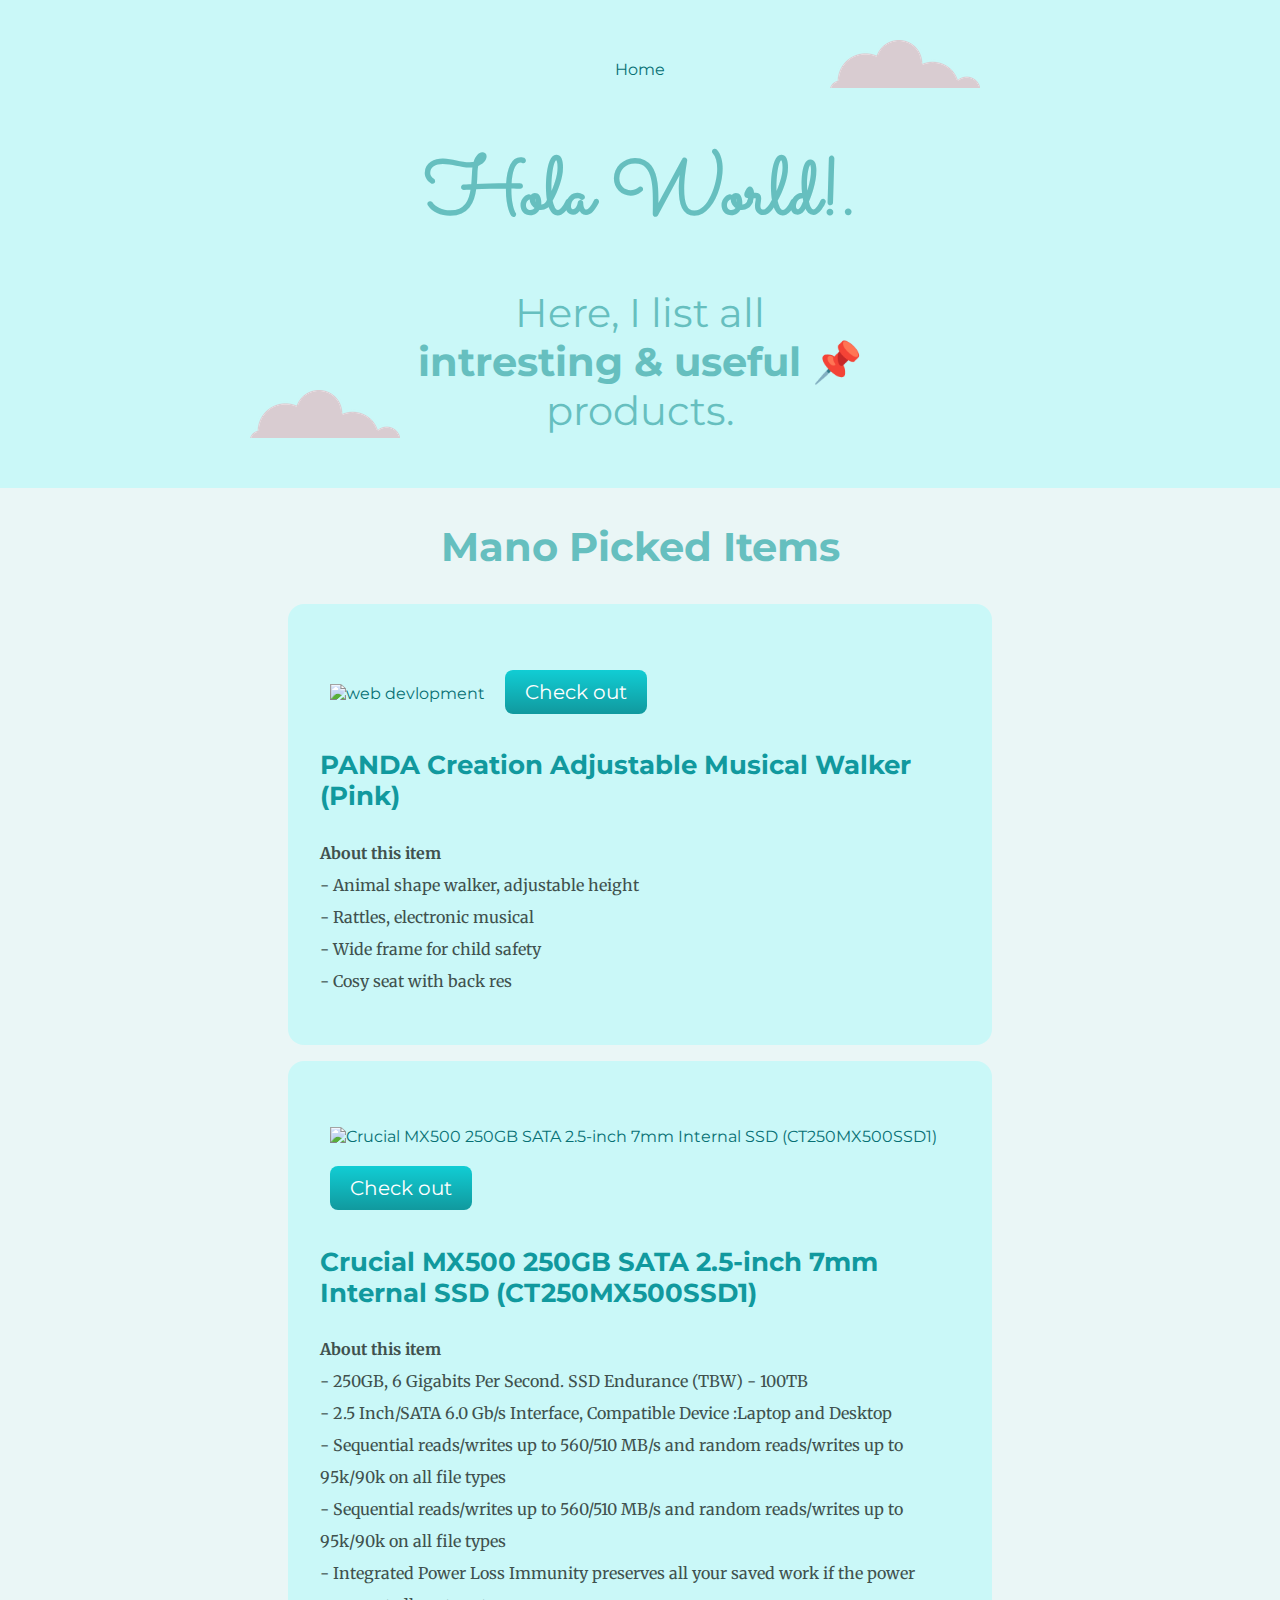
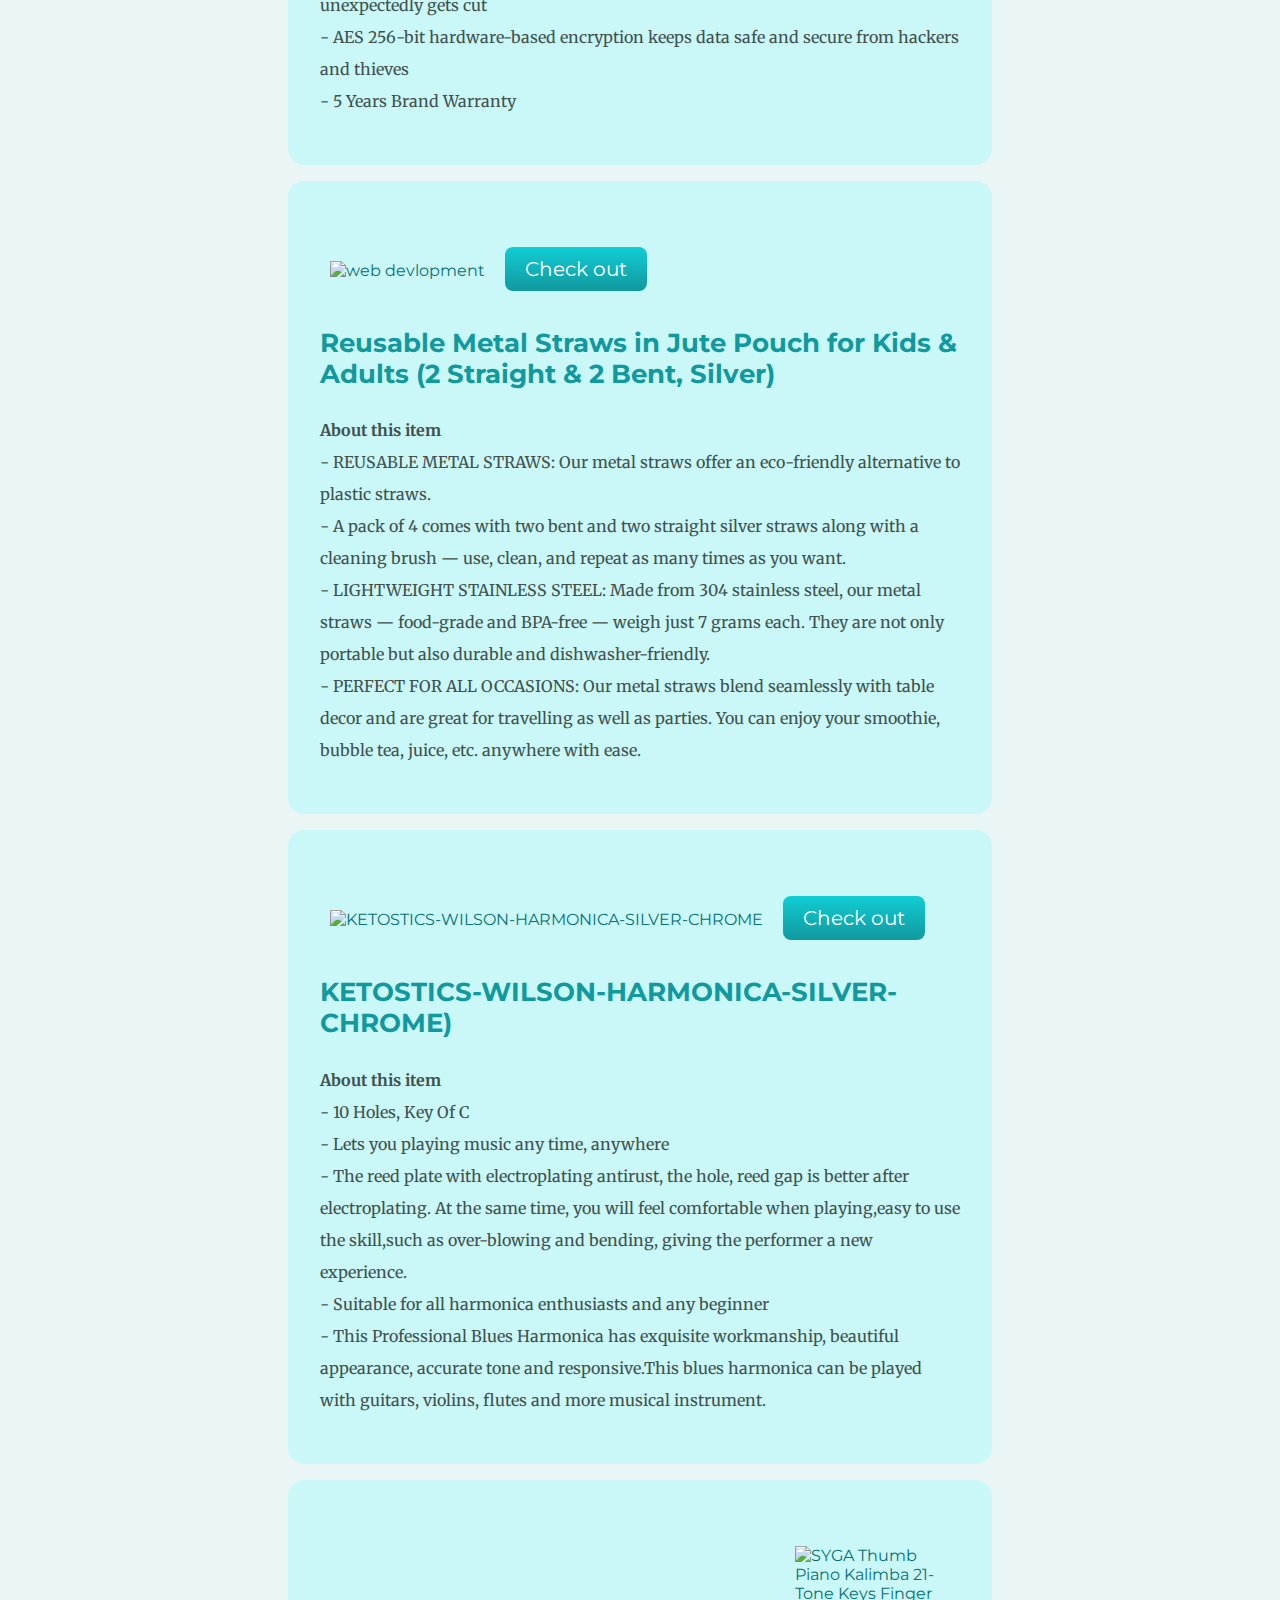
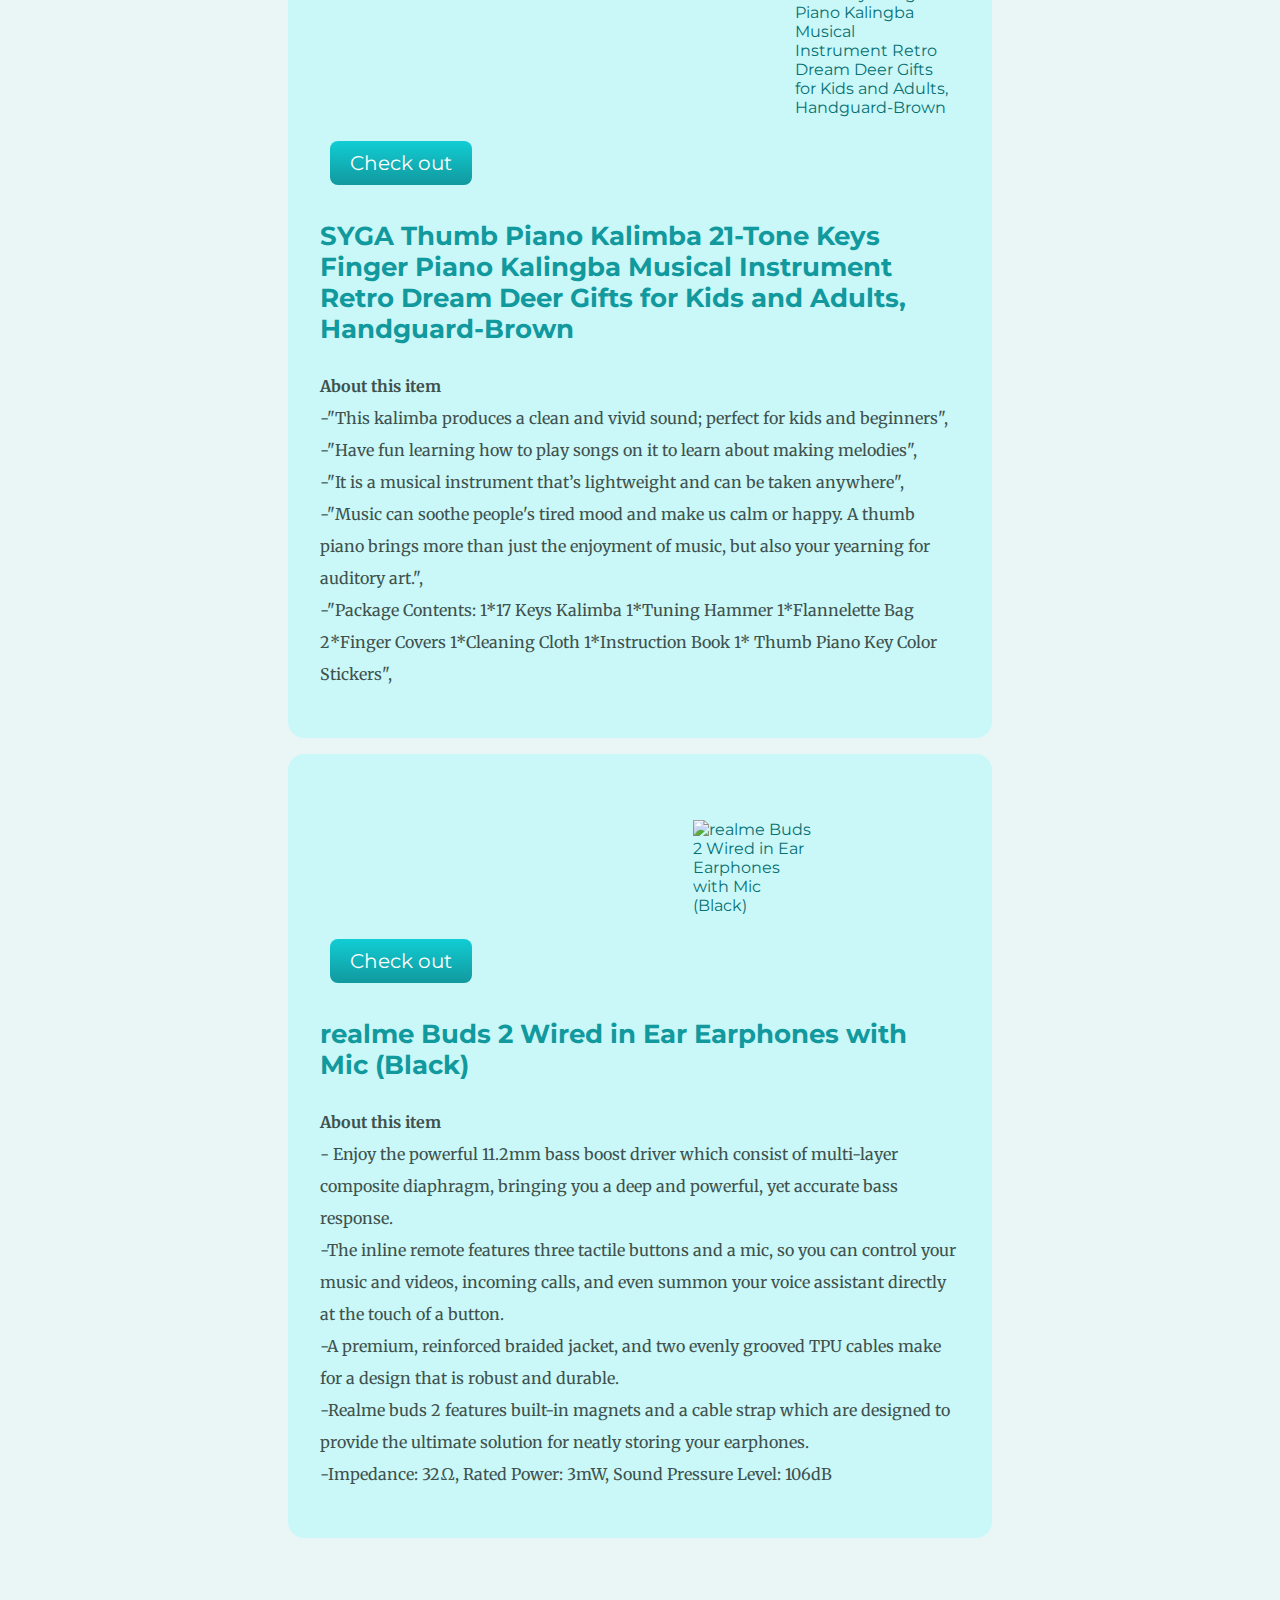
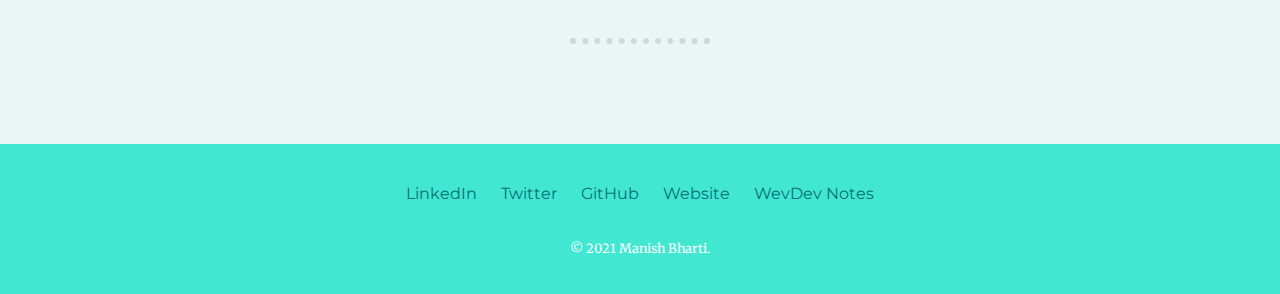
==== mano-picked.html @ 23759e5e "add realme earphone" ====
<!DOCTYPE html>
<html lang="en">

<head>
    <meta charset="UTF-8">
    <meta http-equiv="X-UA-Compatible" content="IE=edge">
    <meta name="viewport" content="width=device-width, initial-scale=1.0">
    <title>ManoPicked✨</title>
    <link rel="icon" href="images/favicon.ico">
    <link rel="stylesheet" href="css/styles.css">

    <link
        href="https://fonts.googleapis.com/css2?family=Merriweather:wght@300&family=Montserrat&family=Sacramento&display=swap"
        rel="stylesheet">
</head>

<body>
    <div class="top-container2">
        <a href="index.html" style="text-align: left !important;">Home</a>

        <img class="topCloud" src="images/cloud.png" alt="cloud-img">
        <h1>Hola World!.</h1>
        <h2 class="subtitle">Here, I list all <br>
            <strong>intresting & useful 📌</strong> <br>
            products. <br>
            <!-- Let's <span class="uderline">check them out!</span>  -->
        </h2>
        <img class="bottomCloud" src="images/cloud.png" alt="cloud-img"><br>
        <!-- <img src="images/mountain.png" alt="mountain-img"> -->
        <!-- <hr> -->
    </div>

    <!-- Product Listing -->
    <div class="middle-container2">
        <div class="skills">
            <h2>Mano Picked Items</h2>
            <div class="skill-row">
                <a href="https://amzn.to/3SvB9mS" target="_blank">
                    <div>
                        <img class="imgLeft1"
                            src="https://m.media-amazon.com/images/I/41xQYDdJdJL._SX300_SY300_QL70_FMwebp_.jpg"
                            alt="web devlopment">
                        <a class="btn" href="https://amzn.to/3SvB9mS">Check out</a>
                    </div>

                    <h3>PANDA Creation Adjustable Musical Walker (Pink)</h3>

                    <p>
                        <strong>About this item</strong><br>
                        - Animal shape walker, adjustable height<br>
                        - Rattles, electronic musical<br>
                        - Wide frame for child safety<br>
                        - Cosy seat with back res
                    </p>
                </a>
            </div>
            <div class="skill-row">
                <a href="https://amzn.to/3rmKDot" target="_blank">
                    <div>
                        <img class="imgRight1" src="https://m.media-amazon.com/images/I/81rg-38AdJL._SL1500_.jpg"
                            alt="Crucial MX500 250GB SATA 2.5-inch 7mm Internal SSD (CT250MX500SSD1)">
                        <a class="btn" href="https://amzn.to/3rmKDot">Check out</a>
                    </div>

                    <h3>Crucial MX500 250GB SATA 2.5-inch 7mm Internal SSD (CT250MX500SSD1)</h3>

                    <p>
                        <strong>About this item</strong><br>
                        - 250GB, 6 Gigabits Per Second. SSD Endurance (TBW) - 100TB<br>
                        - 2.5 Inch/SATA 6.0 Gb/s Interface, Compatible Device :Laptop and Desktop<br>
                        - Sequential reads/writes up to 560/510 MB/s and random reads/writes up to 95k/90k on all file
                        types<br>
                        - Sequential reads/writes up to 560/510 MB/s and random reads/writes up to 95k/90k on all file
                        types<br>
                        - Integrated Power Loss Immunity preserves all your saved work if the power unexpectedly gets
                        cut<br>
                        - AES 256-bit hardware-based encryption keeps data safe and secure from hackers and thieves<br>
                        - 5 Years Brand Warranty
                    </p>
                </a>
            </div>
            <div class="skill-row">
                <a href="https://amzn.to/3dZCRxK" target="_blank">
                    <div>
                        <img class="imgLeft1" src="https://m.media-amazon.com/images/I/918RxUEhKRL._SL1500_.jpg"
                            alt="web devlopment">
                        <a class="btn" href="https://amzn.to/3dZCRxK">Check out</a>
                    </div>

                    <h3>Reusable Metal Straws in Jute Pouch for Kids & Adults (2 Straight & 2 Bent, Silver)</h3>

                    <p>
                        <strong>About this item</strong><br>
                        - REUSABLE METAL STRAWS: Our metal straws offer an eco-friendly alternative to plastic straws.
                        <br>
                        - A pack of 4 comes with two bent and two straight silver straws along with a cleaning brush —
                        use, clean, and repeat as many times as you want. <br>
                        - LIGHTWEIGHT STAINLESS STEEL: Made from 304 stainless steel, our metal straws — food-grade and
                        BPA-free — weigh just 7 grams each. They are not only portable but also durable and
                        dishwasher-friendly. <br>
                        - PERFECT FOR ALL OCCASIONS: Our metal straws blend seamlessly with table decor and are great
                        for travelling as well as parties. You can enjoy your smoothie, bubble tea, juice, etc. anywhere
                        with ease. <br>
                    </p>
                </a>
            </div>
            <div class="skill-row">
                <!-- <iframe sandbox="allow-popups allow-scripts allow-modals allow-forms allow-same-origin"
                    style="width:120px;height:240px;" marginwidth="0" marginheight="0" scrolling="no" frameborder="0"
                    src="//ws-in.amazon-adsystem.com/widgets/q?ServiceVersion=20070822&OneJS=1&Operation=GetAdHtml&MarketPlace=IN&source=ss&ref=as_ss_li_til&ad_type=product_link&tracking_id=mbharti321-21&language=en_IN&marketplace=amazon&region=IN&placement=B07QKFLCVP&asins=B07QKFLCVP&linkId=0c33b43adb417c4e611572984a141a58&show_border=true&link_opens_in_new_window=true">
                </iframe> -->
                <!-- <a href="https://www.amazon.in/KETOSTICS-WILSON-HARMONICA-SILVER-CHROME/dp/B07QKFLCVP?crid=2JAR1JF935TEC&keywords=mouth%2Borgan&qid=1664780201&qu=eyJxc2MiOiI0Ljc2IiwicXNhIjoiNC44MCIsInFzcCI6IjQuMTUifQ%3D%3D&sprefix=mouth%2Caps%2C214&sr=8-14&th=1&linkCode=li2&tag=mbharti321-21&linkId=5908ef115dd764ae43b4c7f70ce2b676&language=en_IN&ref_=as_li_ss_il"
                    target="_blank"><img border="0"
                        src="//ws-in.amazon-adsystem.com/widgets/q?_encoding=UTF8&ASIN=B07QKFLCVP&Format=_SL160_&ID=AsinImage&MarketPlace=IN&ServiceVersion=20070822&WS=1&tag=mbharti321-21&language=en_IN"></a><img
                    src="https://ir-in.amazon-adsystem.com/e/ir?t=mbharti321-21&language=en_IN&l=li2&o=31&a=B07QKFLCVP"
                    width="1" height="1" border="0" alt="" style="border:none !important; margin:0px !important;" /> -->
                <a href="https://amzn.to/3Csv4lC" target="_blank">
                    <div>
                        <img class="imgRight1" src="https://m.media-amazon.com/images/I/71qpzeBq5CL._SL1500_.jpg"
                            alt="KETOSTICS-WILSON-HARMONICA-SILVER-CHROME">
                        <a class="btn" href="https://amzn.to/3Csv4lC">Check out</a>
                    </div>

                    <h3>KETOSTICS-WILSON-HARMONICA-SILVER-CHROME)</h3>

                    <p>
                        <strong>About this item</strong><br>
                        - 10 Holes, Key Of C <br>
                        - Lets you playing music any time, anywhere <br>
                        - The reed plate with electroplating antirust, the hole, reed gap is better after
                        electroplating. At the same time, you will feel comfortable when playing,easy to use the
                        skill,such as over-blowing and bending, giving the performer a new experience. <br>
                        - Suitable for all harmonica enthusiasts and any beginner <br>
                        - This Professional Blues Harmonica has exquisite workmanship, beautiful appearance, accurate
                        tone and responsive.This blues harmonica can be played with guitars, violins, flutes and more
                        musical instrument.
                    </p>

                </a>
            </div>

            <div class="skill-row">
                <a href="https://amzn.to/3M4ochw" target="_blank">
                    <div>
                        <img class="imgRight" src="https://m.media-amazon.com/images/I/61uj5PpwguL._SL1000_.jpg"
                            alt="SYGA Thumb Piano Kalimba 21-Tone Keys Finger Piano Kalingba Musical Instrument Retro Dream Deer Gifts for Kids and Adults, Handguard-Brown">
                        <a class="btn" href="https://amzn.to/3M4ochw">Check out</a>
                    </div>

                    <h3>SYGA Thumb Piano Kalimba 21-Tone Keys Finger Piano Kalingba Musical Instrument Retro Dream Deer
                        Gifts for Kids and Adults, Handguard-Brown</h3>

                    <p>
                        <strong>About this item</strong><br>
                        -"This kalimba produces a clean and vivid sound; perfect for kids and beginners", </br>
                        -"Have fun learning how to play songs on it to learn about making melodies", </br>
                        -"It is a musical instrument that’s lightweight and can be taken anywhere", </br>
                        -"Music can soothe people's tired mood and make us calm or happy. A thumb piano brings more than
                        just the enjoyment of music, but also your yearning for auditory art.", </br>
                        -"Package Contents: 1*17 Keys Kalimba 1*Tuning Hammer 1*Flannelette Bag 2*Finger Covers
                        1*Cleaning Cloth 1*Instruction Book 1* Thumb Piano Key Color Stickers", </br>
                    </p>

                </a>
            </div>
            <div class="skill-row">
                <a href="https://amzn.to/3elflvg" target="_blank">
                    <div>
                        <img class="imgRight" src="https://m.media-amazon.com/images/I/61I84V9RcSL._SL1500_.jpg"
                            alt="realme Buds 2 Wired in Ear Earphones with Mic (Black)">
                        <a class="btn" href="https://amzn.to/3elflvg">Check out</a>
                    </div>

                    <h3>realme Buds 2 Wired in Ear Earphones with Mic (Black)</h3>

                    <p>
                        <strong>About this item</strong><br>
                        - Enjoy the powerful 11.2mm bass boost driver which consist of multi-layer composite diaphragm,
                        bringing you a deep and powerful, yet accurate bass response. <br>
                        -The inline remote features three tactile buttons and a mic, so you can control your music and
                        videos, incoming calls, and even summon your voice assistant directly at the touch of a button. <br>
                        -A premium, reinforced braided jacket, and two evenly grooved TPU cables make for a design that
                        is robust and durable. <br>
                        -Realme buds 2 features built-in magnets and a cable strap which are designed to provide the
                        ultimate solution for neatly storing your earphones. <br> 
                        -Impedance: 32Ω, Rated Power: 3mW, Sound
                        Pressure Level: 106dB
                    </p>

                </a>
            </div>




        </div>
        <hr>


    </div>

    <!-- Footer -->
    <div class="bottom-container">
        <a class="footer-link" href="https://www.linkedin.com/in/manish-bharti/">LinkedIn</a>
        <a class="footer-link" href="https://twitter.com/_manishbharti">Twitter</a>
        <a class="footer-link" href="https://github.com/mbharti321">GitHub</a>
        <a class="footer-link" href="https://flowcv.me/manishbharti">Website</a>
        <a class="footer-link" href="notes.html">WevDev Notes</a>
        <p class="copyright">© 2021 Manish Bharti.</p>
    </div>

</body>

</html>
---- css/styles.css ----
body{
    background-color: #eaf6f6;
    margin: 0;
    text-align: center;
    font-family: 'Merriweather', serif;
    color: #40514E;

}

h1{
    margin: 0;
    font-size: 5rem;
    margin: 50px auto 0 auto;
    color:  #66BFBF;
    font-family: 'Sacramento', cursive;
    
}
h2{
    font-size: 2.5rem;
    color: #66BFBF;
    font-family: 'Montserrat', sans-serif;
}
h3{
    color: #11999E;
    font-size: 1.6rem;
    font-family: 'Montserrat', sans-serif;
}
a{
    display: inline-block;
    font-family: 'Montserrat', sans-serif;
    color: #077074;
    margin: 10px;
    text-decoration: none;
}
.bottom-container a:hover{
    color:#ffffff;
}

p{
    line-height: 2;
}

hr{
    border: dotted #d1d8d8 6px;
    border-bottom: none;
    width: 10%;
    margin: 100px auto;
}


/* ################### Class selector ######### */
.top-container{
    background-color: #caf8f8;
    position: relative;
    padding: 100px 100px 0 100px;
}
.top-container2{
    background-color: #caf8f8;
    position: relative;
    padding: 50px 100px 0 100px;
}
.middle-container{
  margin: 100px 0;
}
.middle-container2{
    margin: 30px 0;
  }
.bottom-container{
    background-color: #41e7d1;
    padding: 30px 0 10px;
    width: 100%;
}

.topCloud{
    position:absolute;
    right: 300px;
    top: 40px;
}
.bottomCloud{
    position: absolute;
    left: 250px;
    bottom: 50px;
}

.uderline{
    text-decoration: underline;
}
.subtitle{
    font-weight: normal;
}
.intro{
    width: 30%;
    margin: auto;
}
.skills{
    /* margin: 100px auto; */
}

.skill-row{
    width: 50%;
    margin: 100px  auto;
    text-align: left;
    background-color: #caf8f8;
    border-radius: 1rem;
    /* border: 5px 0 solid gray ; */
    margin: 1rem auto;
    padding: 2rem;
}
.skill-row img{
    width: 25%;    
    
}

.imgLeft{
    float: left;
    margin-right:30px ;
}

.imgRight{
    float: right;
    margin-left:30px ;
}

.contact-message{
    width: 40%;
    margin: 40px auto 60px auto;
}


.btn {
    background: #11cdd4;
    background-image: -webkit-linear-gradient(top, #11cdd4, #11999e);
    background-image: -moz-linear-gradient(top, #11cdd4, #11999e);
    background-image: -ms-linear-gradient(top, #11cdd4, #11999e);
    background-image: -o-linear-gradient(top, #11cdd4, #11999e);
    background-image: linear-gradient(to bottom, #11cdd4, #11999e);
    -webkit-border-radius: 8;
    -moz-border-radius: 8;
    border-radius: 8px;
    font-family: 'Montserrat', sans-serif;
    color: #ffffff;
    font-size: 20px;
    padding: 10px 20px 10px 20px;
    text-decoration: none;
  }
  
  .btn:hover {
    background: #30e3cb;
    /* background-image: -webkit-linear-gradient(top, #30e3cb, #2bc4abd);
    background-image: -moz-linear-gradient(top, #30e3cb, #2bc4abd);
    background-image: -ms-linear-gradient(top, #30e3cb, #2bc4abd);
    background-image: -o-linear-gradient(top, #30e3cb, #2bc4abd);
    background-image: linear-gradient(to bottom, #30e3cb, #2bc4abd);
    text-decoration: none; */
  }

  .copyright{
      color: #ffffff;
      font-size: 0.8rem;
      padding: 10px 20px;
  }
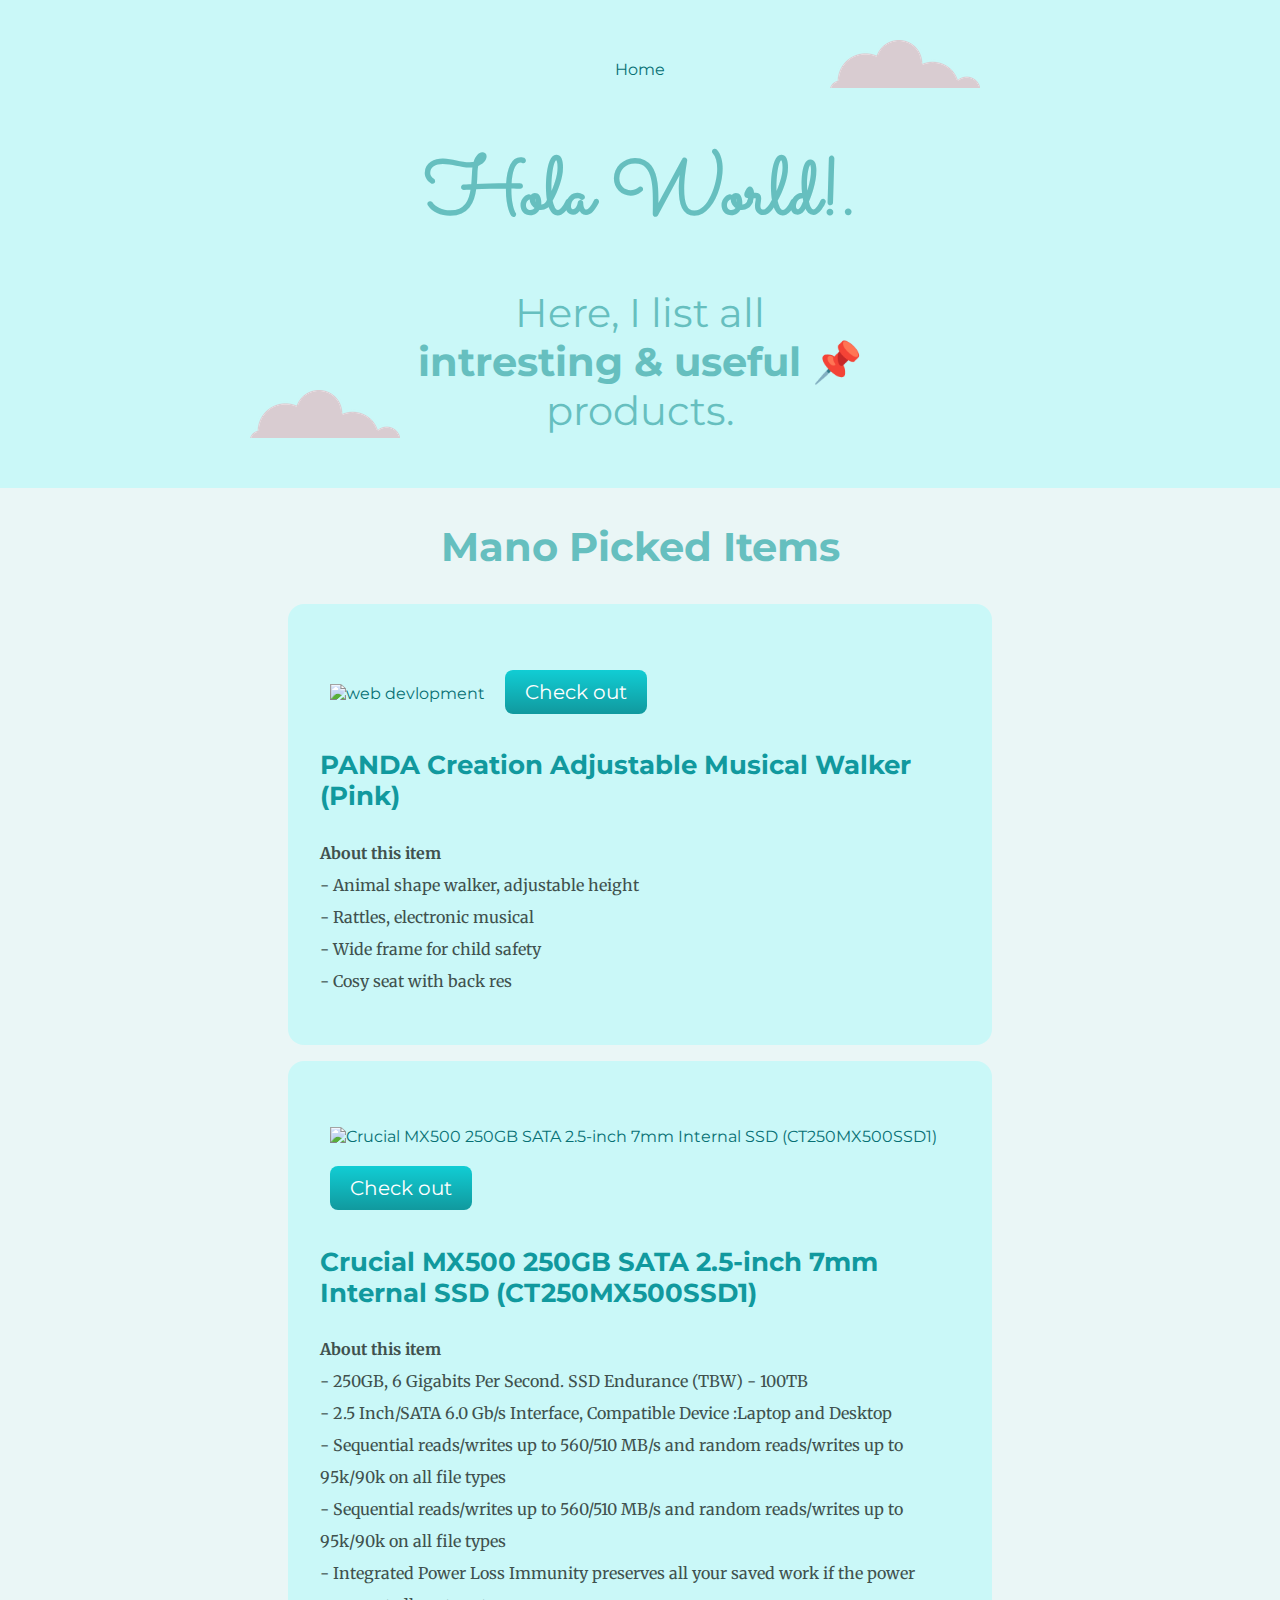
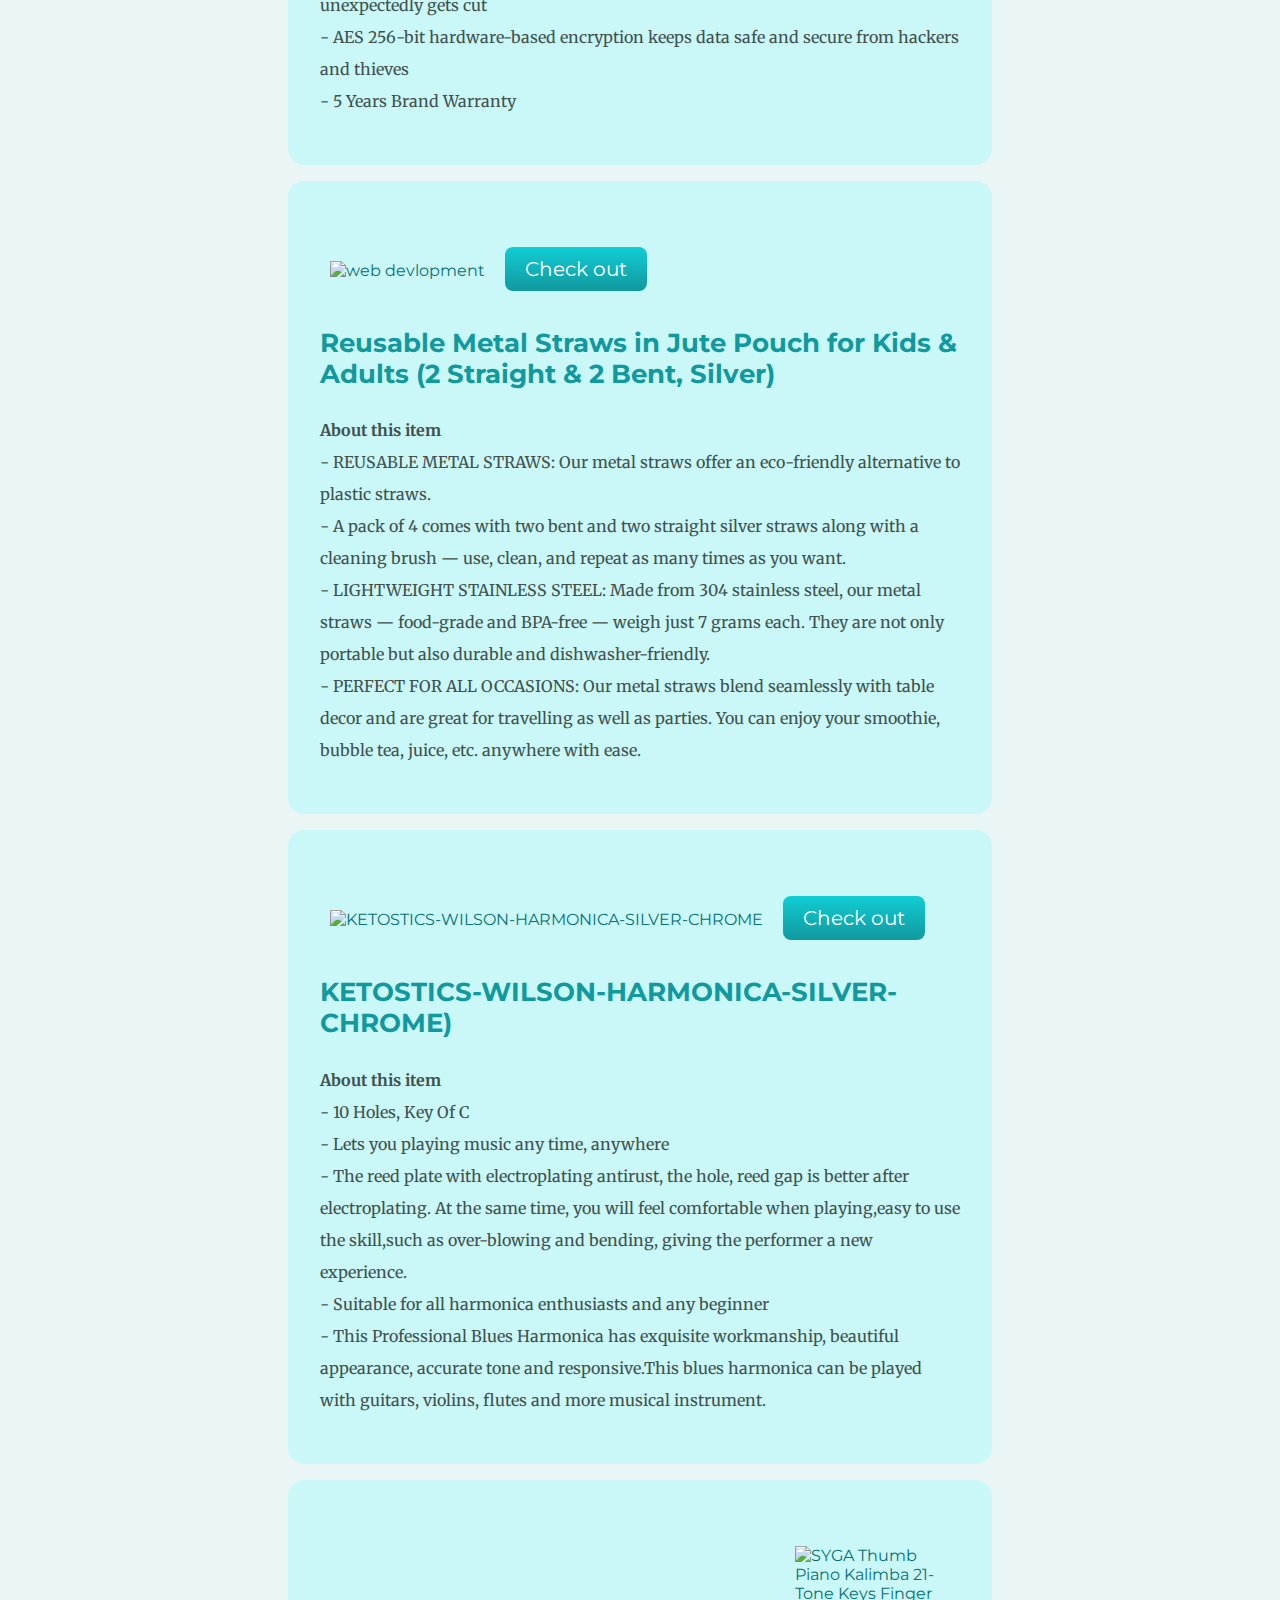
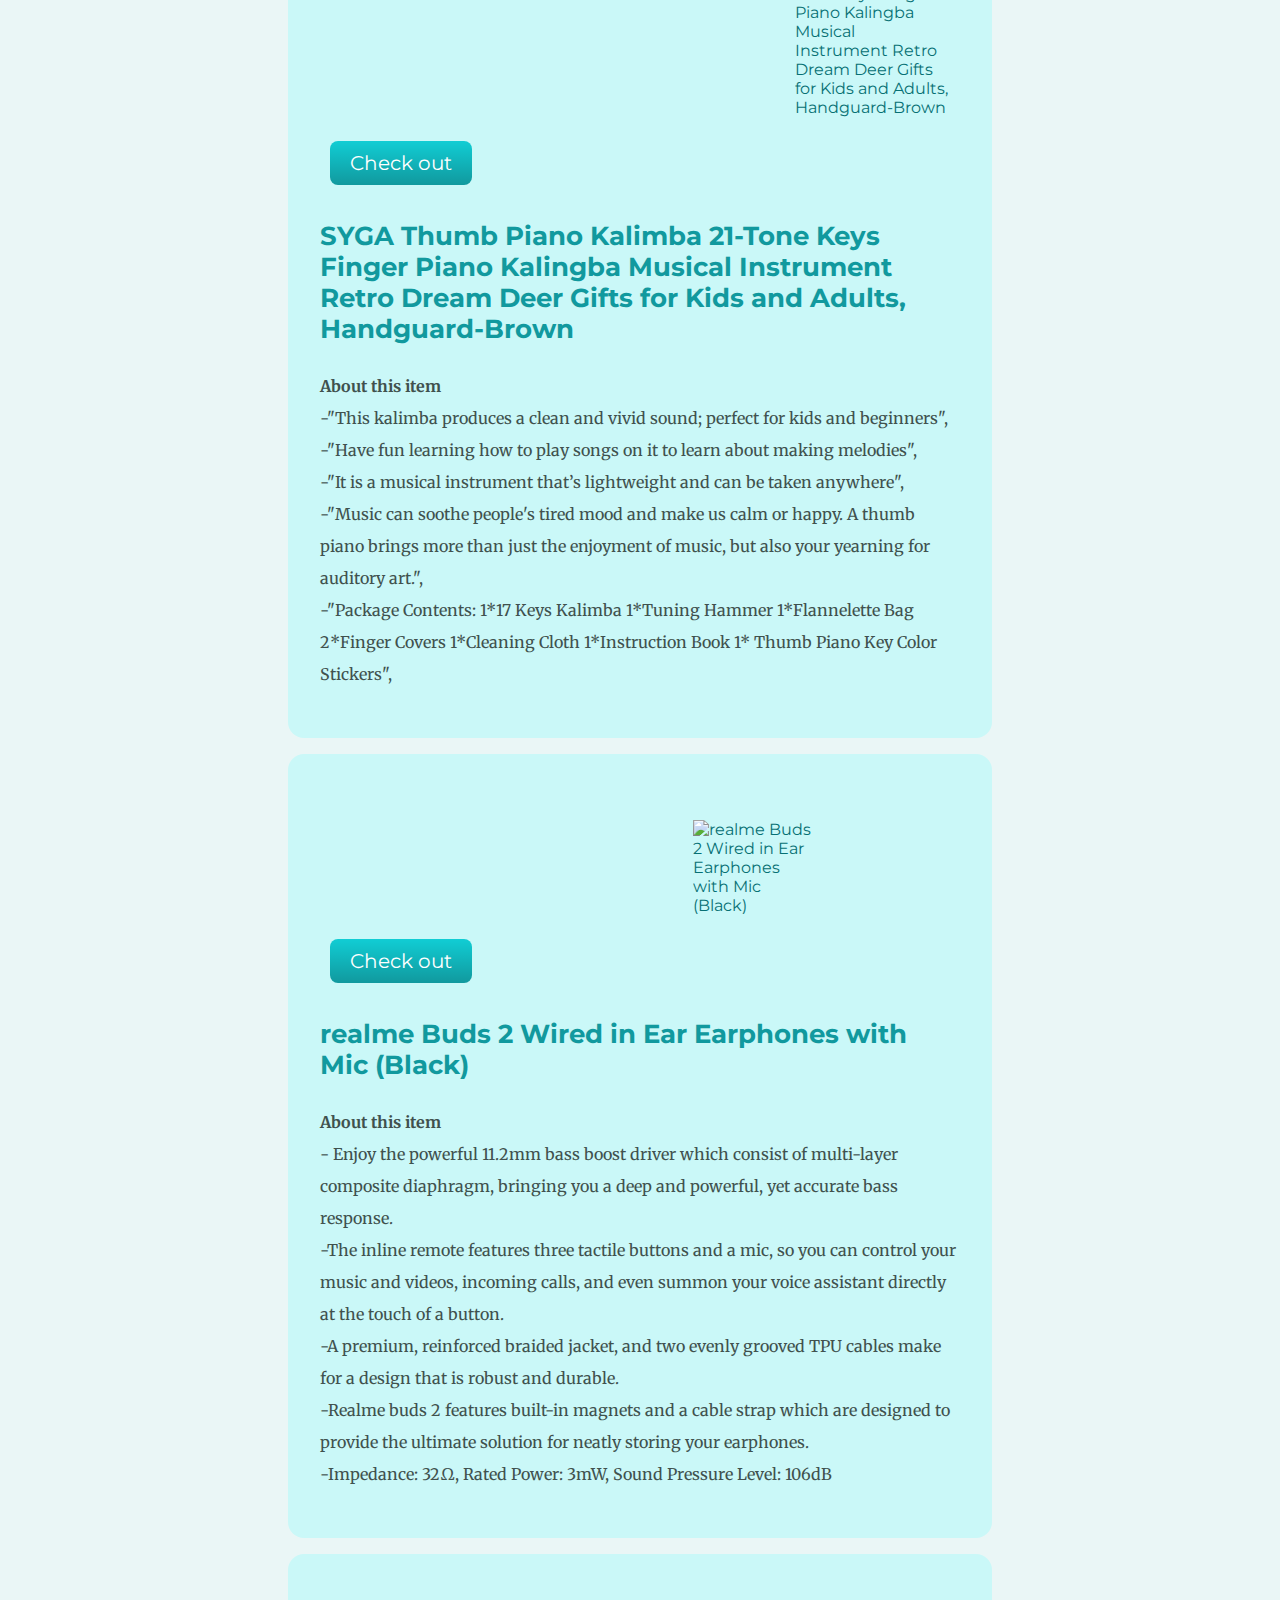
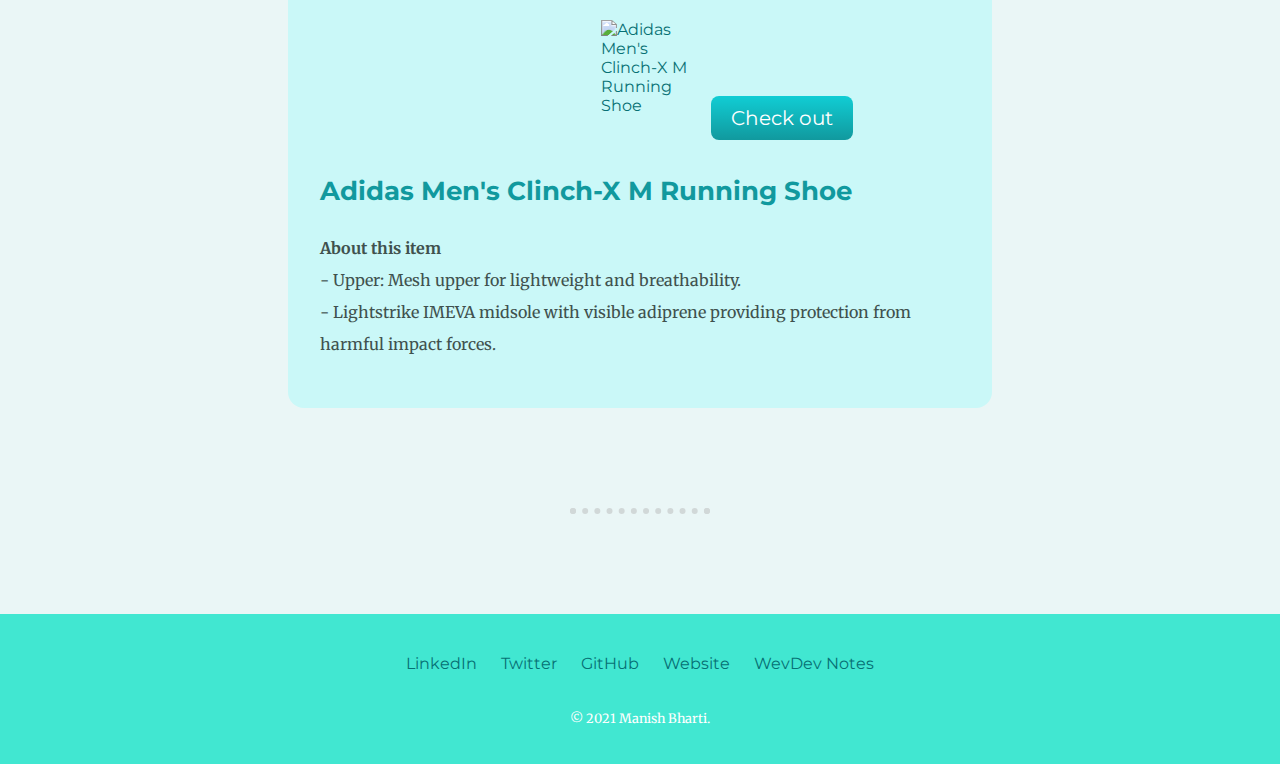
==== commit 7da98a66: "add adidas shoe" ====
--- a/mano-picked.html
+++ b/mano-picked.html
@@ -189,6 +189,24 @@
 
                 </a>
             </div>
+            <div class="skill-row">
+                <a href="https://amzn.to/3gqDaCx" target="_blank">
+                    <div>
+                        <img class="imgRight" src="https://m.media-amazon.com/images/I/81JFRNGXKtL._UX500_.jpg"
+                            alt="Adidas Men's Clinch-X M Running Shoe">
+                        <a class="btn" href="https://amzn.to/3gqDaCx">Check out</a>
+                    </div>
+
+                    <h3>Adidas Men's Clinch-X M Running Shoe</h3>
+
+                    <p>
+                        <strong>About this item</strong><br>
+                        - Upper: Mesh upper for lightweight and breathability. <br>
+                        - Lightstrike IMEVA midsole with visible adiprene providing protection from harmful impact forces.
+                    </p>
+
+                </a>
+            </div>
 
 
 
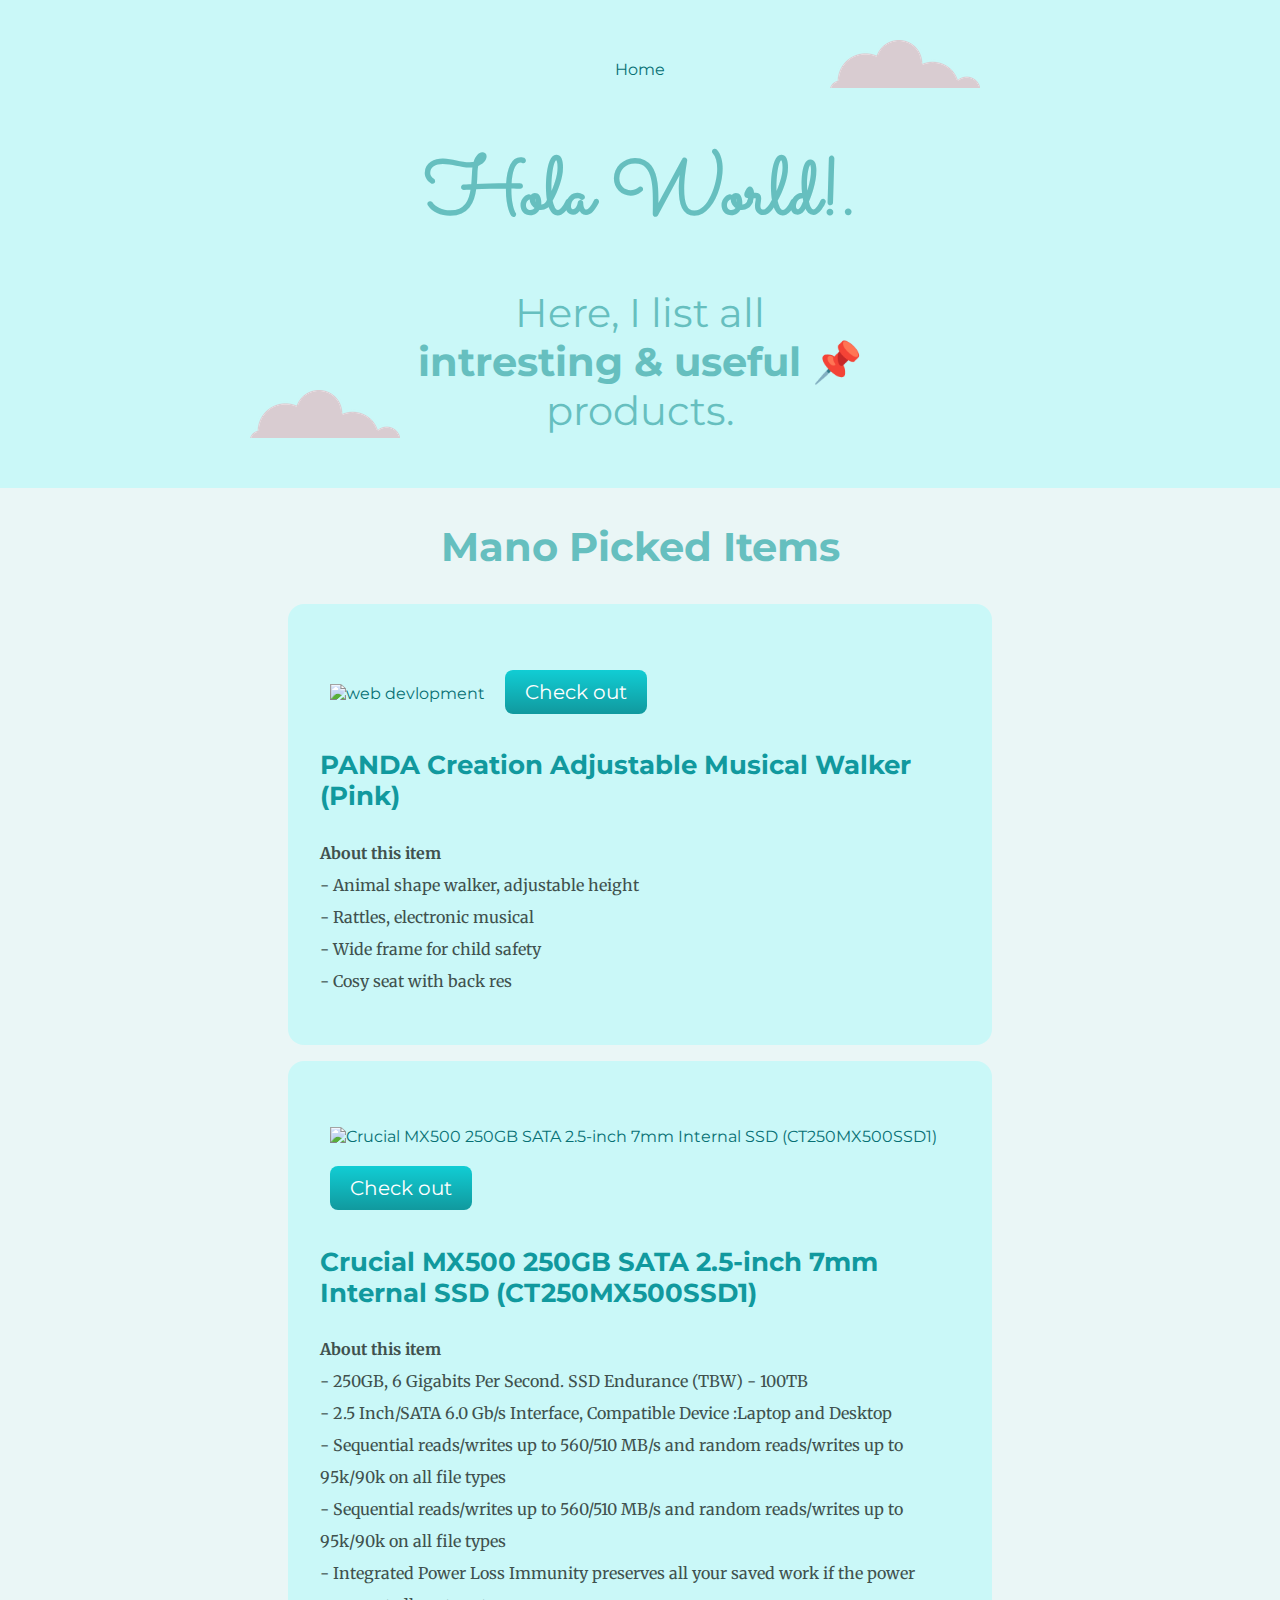
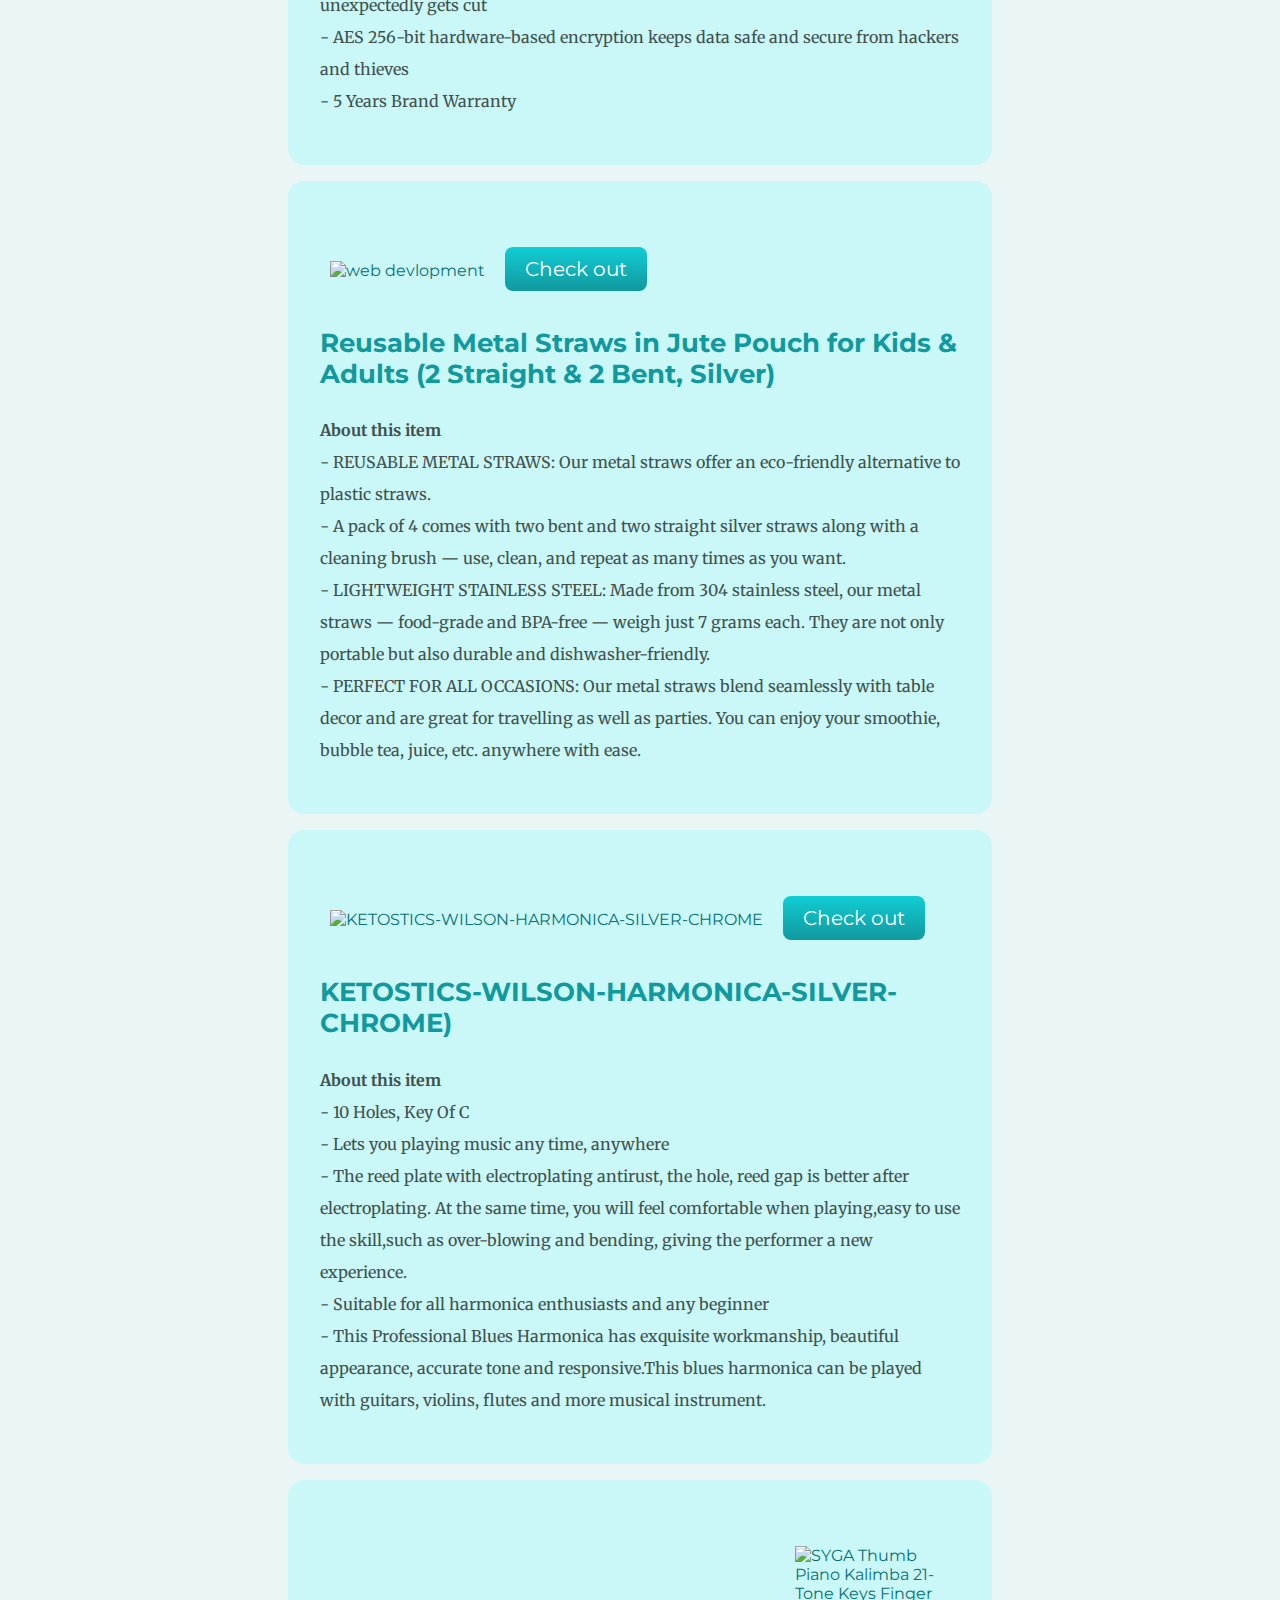
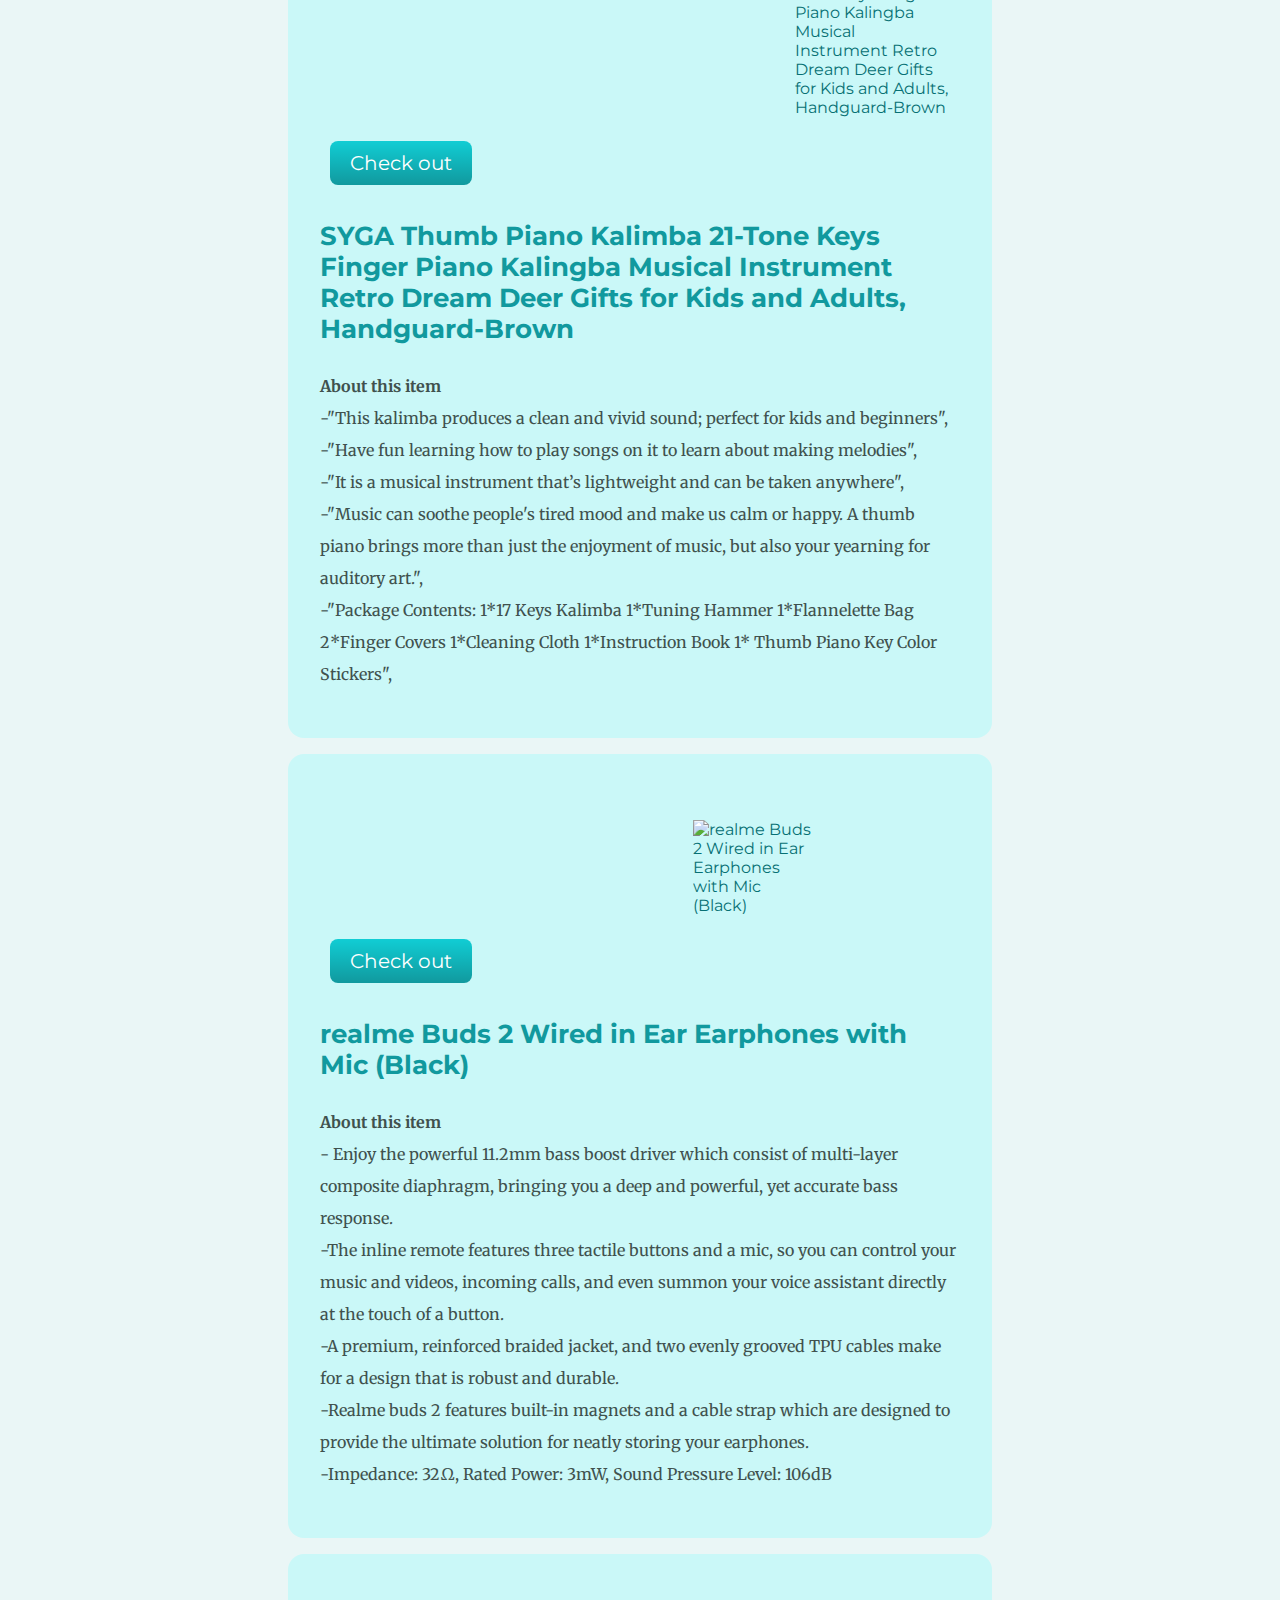
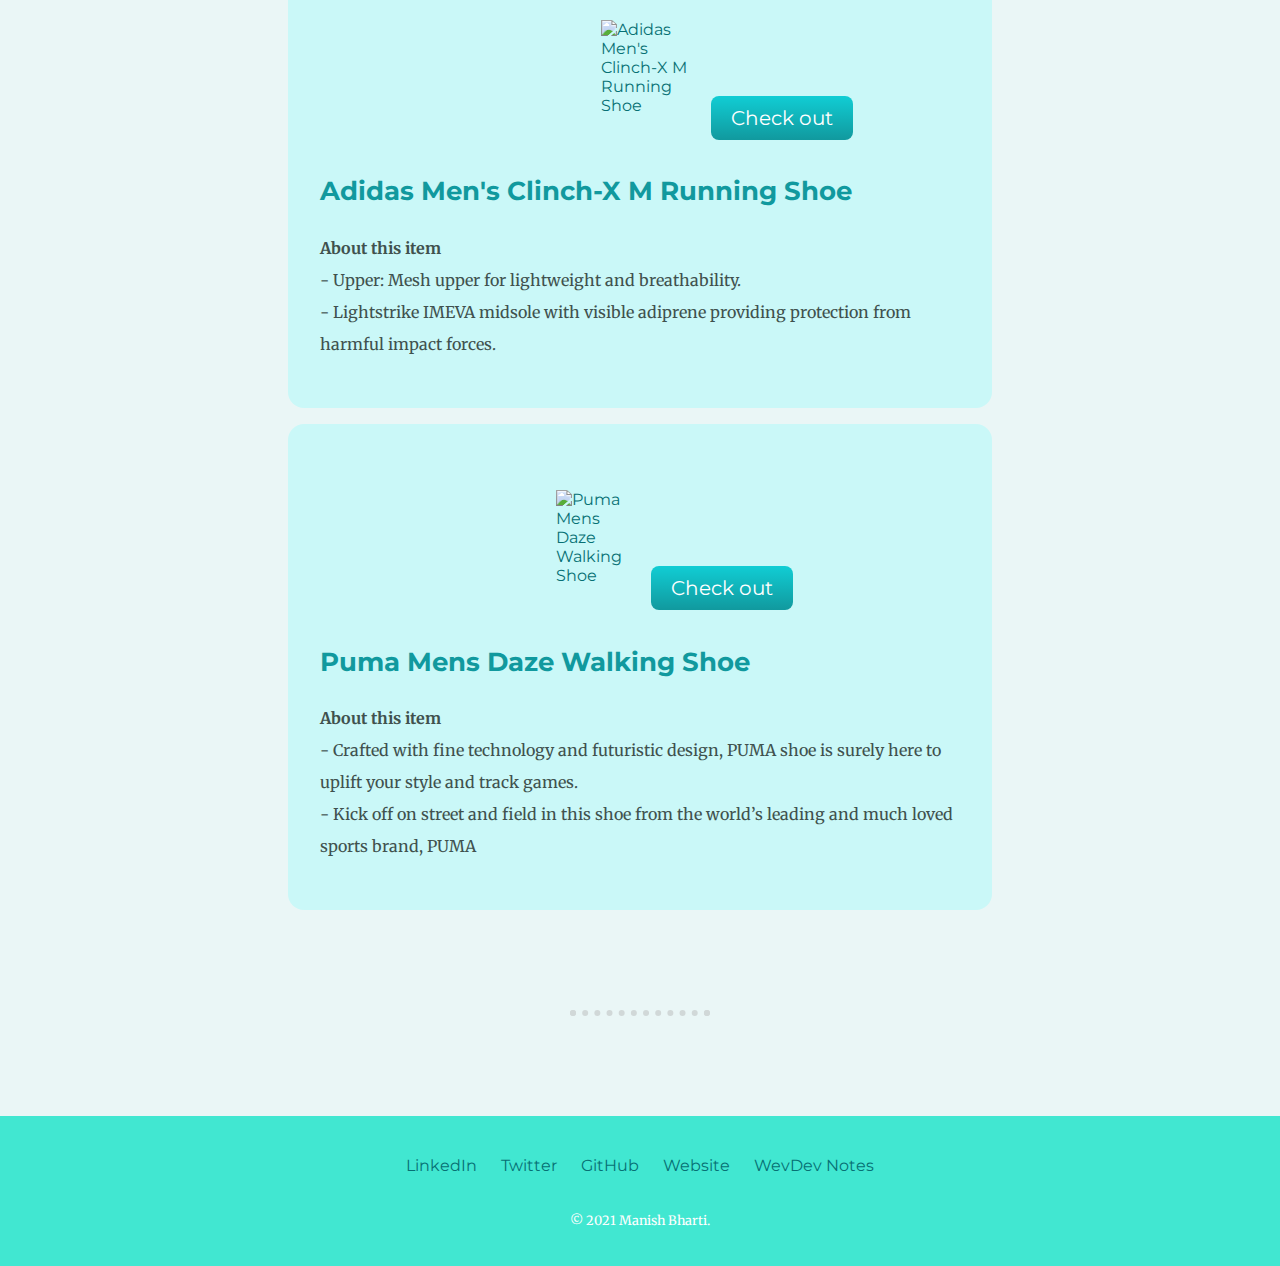
==== commit 0c52f0f0: "add puma shoe" ====
--- a/mano-picked.html
+++ b/mano-picked.html
@@ -207,6 +207,24 @@
 
                 </a>
             </div>
+            <div class="skill-row">
+                <a href="https://www.amazon.in/Puma-Peacoat-Walking-Shoe-8-39027401/dp/B09RFYHGJ4?crid=AVZ19R0NANM5&keywords=puma%2Bshoe%2Bfor%2Bmen&qid=1666462066&qu=eyJxc2MiOiIxMC4zMSIsInFzYSI6IjkuMTUiLCJxc3AiOiI1LjMzIn0%3D&sprefix=puma%2Bshoe%2B%2Caps%2C217&sr=8-38&th=1&psc=1&linkCode=sl1&tag=mbharti321-21&linkId=423ec0355debe609add0e4f20abe29c8&language=en_IN&ref_=as_li_ss_tl" target="_blank">
+                    <div>
+                        <img class="imgRight" src="https://m.media-amazon.com/images/I/81JFRNGXKtL._UX500_.jpg"
+                            alt="Puma Mens Daze Walking Shoe">
+                        <a class="btn" href="https://www.amazon.in/Puma-Peacoat-Walking-Shoe-8-39027401/dp/B09RFYHGJ4?crid=AVZ19R0NANM5&keywords=puma%2Bshoe%2Bfor%2Bmen&qid=1666462066&qu=eyJxc2MiOiIxMC4zMSIsInFzYSI6IjkuMTUiLCJxc3AiOiI1LjMzIn0%3D&sprefix=puma%2Bshoe%2B%2Caps%2C217&sr=8-38&th=1&psc=1&linkCode=sl1&tag=mbharti321-21&linkId=423ec0355debe609add0e4f20abe29c8&language=en_IN&ref_=as_li_ss_tl">Check out</a>
+                    </div>
+
+                    <h3>Puma Mens Daze Walking Shoe</h3>
+
+                    <p>
+                        <strong>About this item</strong><br>
+                        - Crafted with fine technology and futuristic design, PUMA shoe is surely here to uplift your style and track games. <br>
+                        - Kick off on street and field in this shoe from the world’s leading and much loved sports brand, PUMA
+                    </p>
+
+                </a>
+            </div>
 
 
 
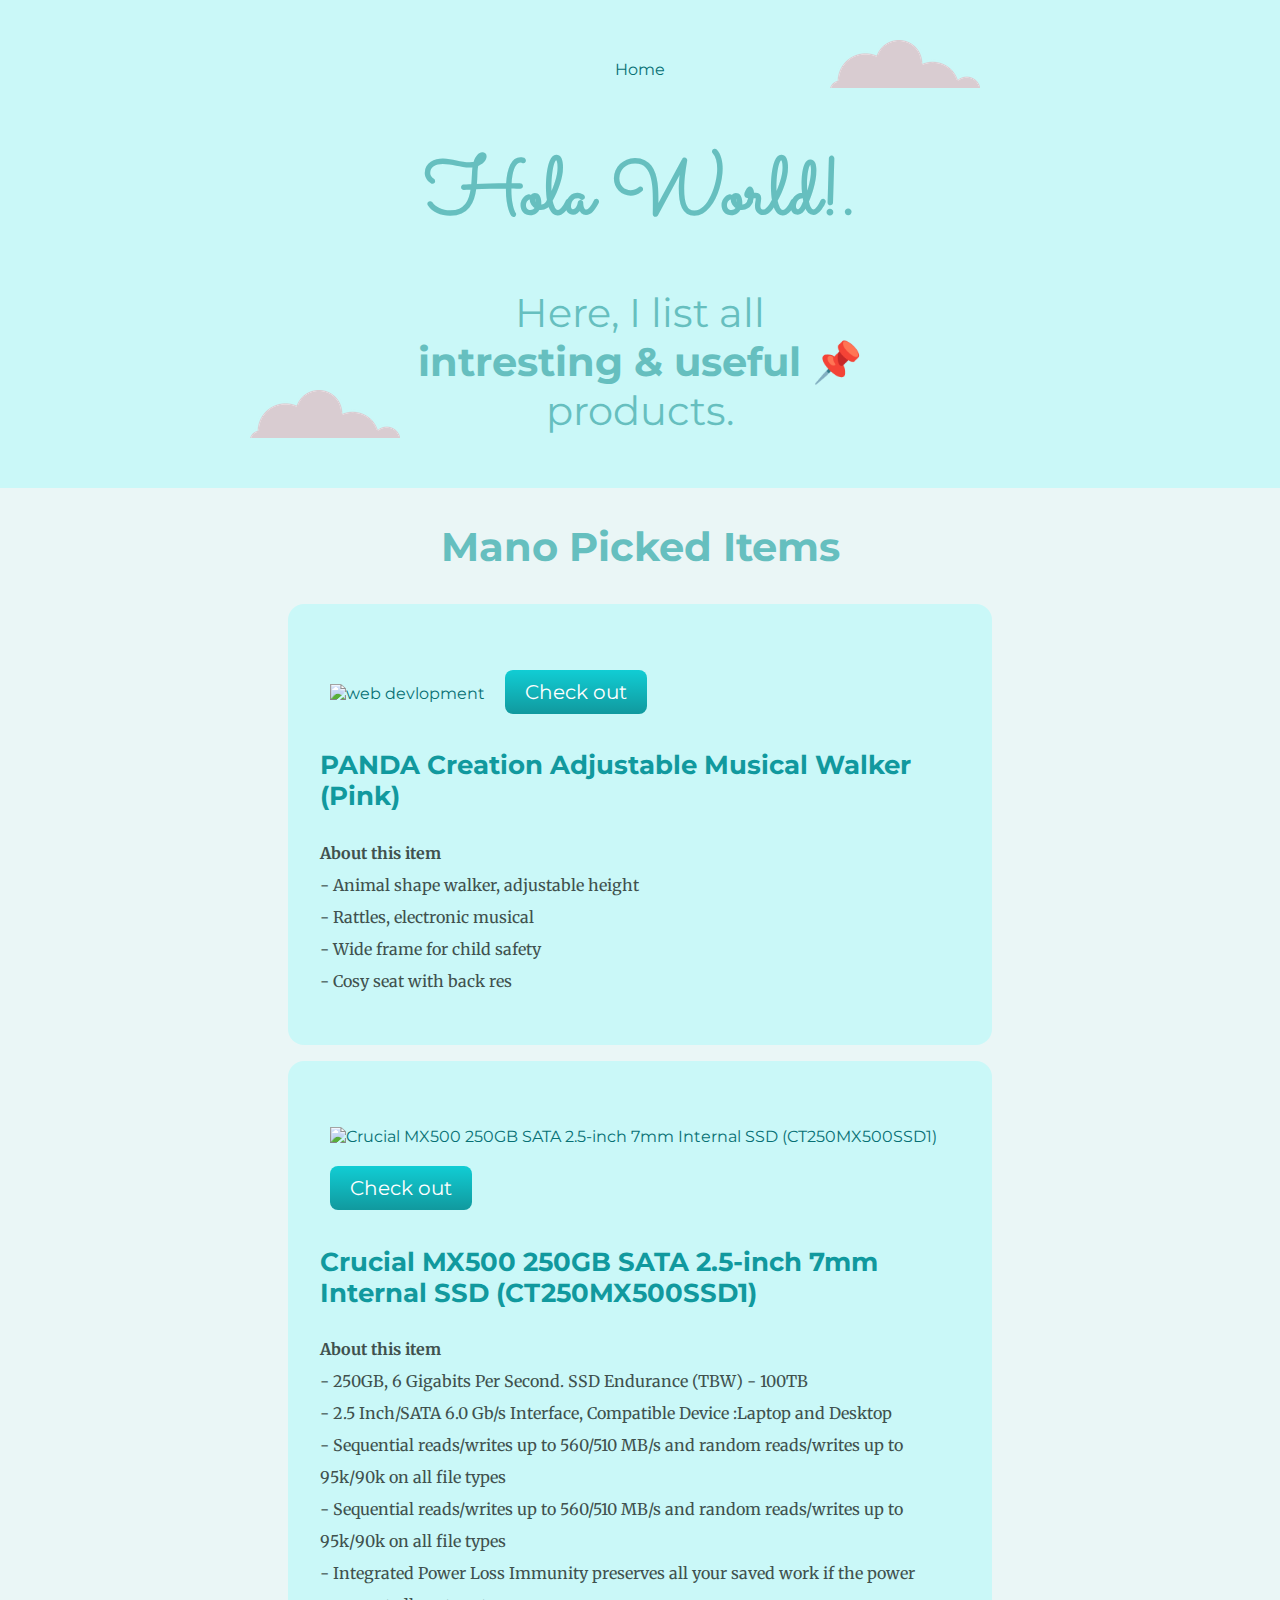
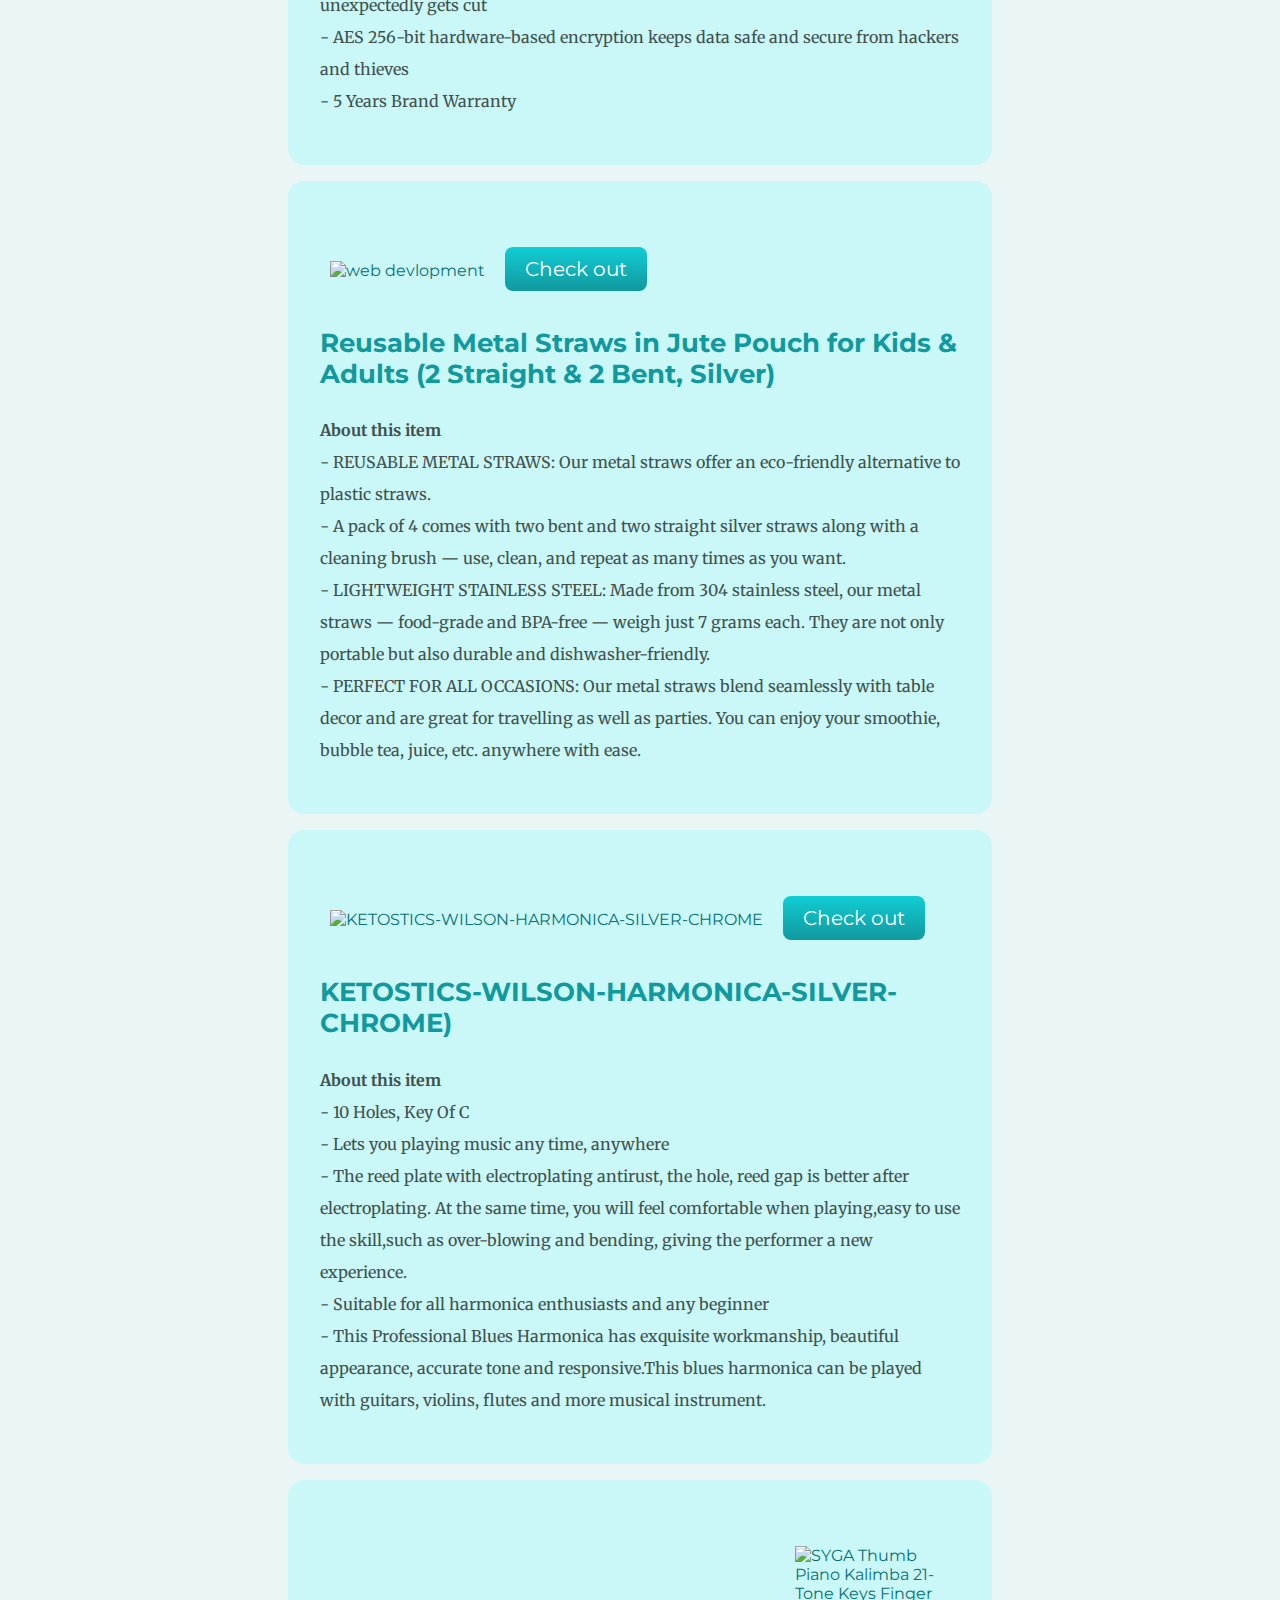
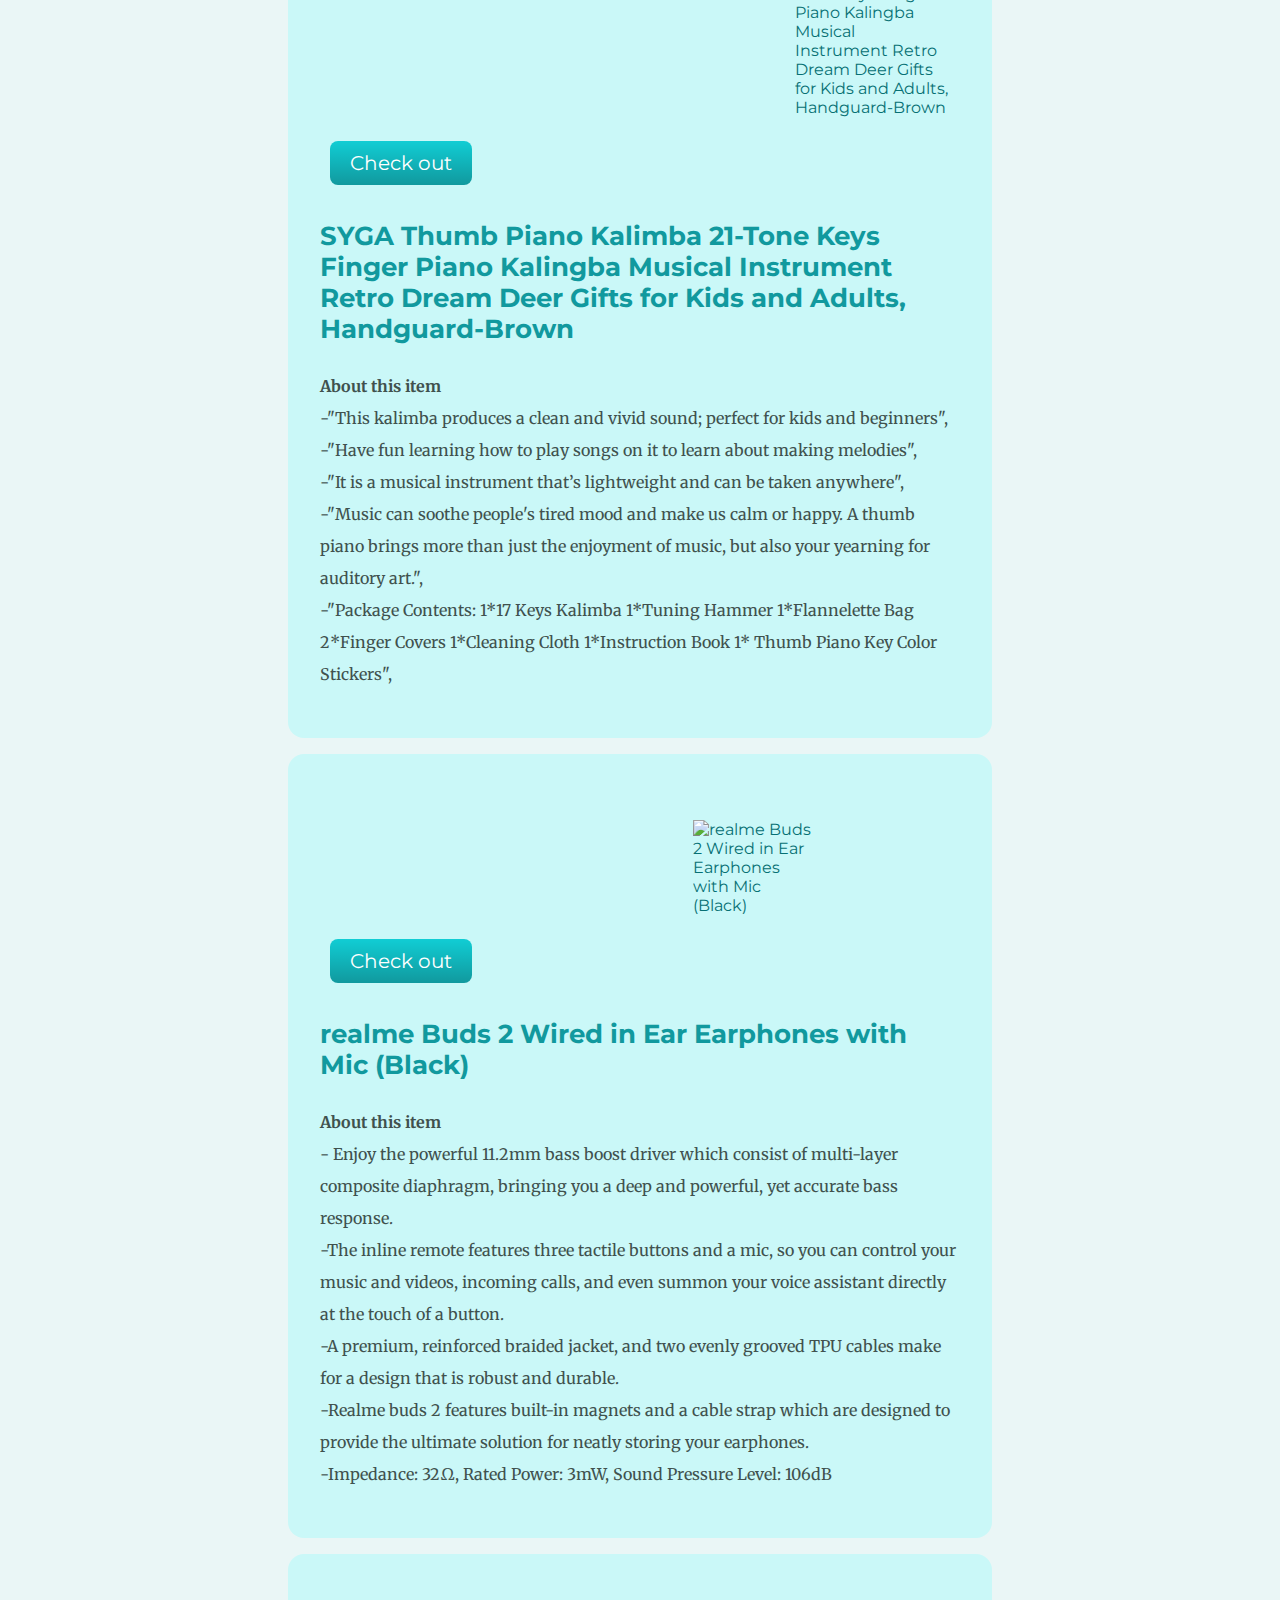
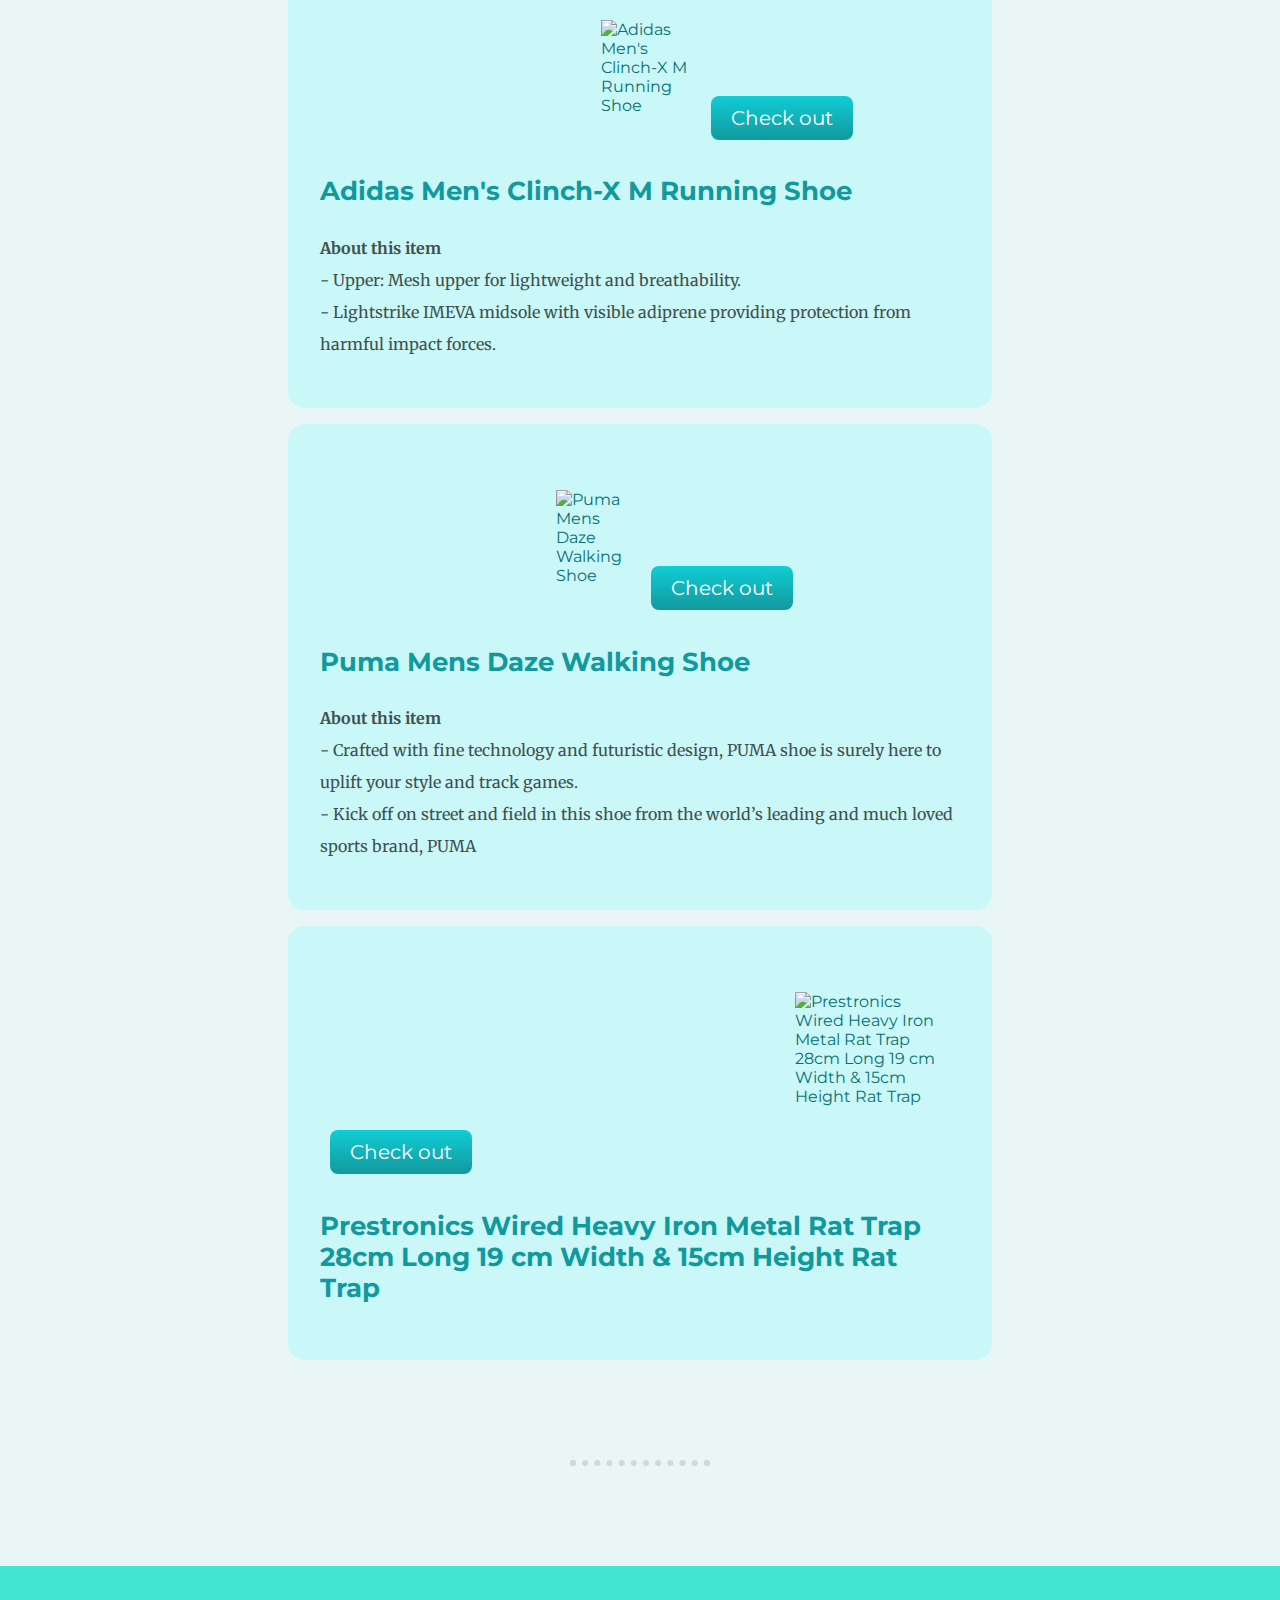
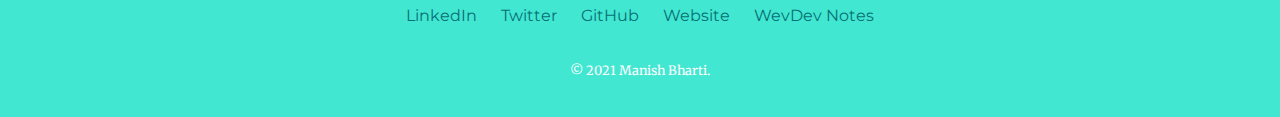
==== commit 4c477041: "add rat trapcase" ====
--- a/mano-picked.html
+++ b/mano-picked.html
@@ -226,6 +226,21 @@
                 </a>
             </div>
 
+            <div class="skill-row">
+                <a href="https://amzn.to/3Gh75bg">
+                    <div>
+                        <img class="imgRight" src="https://m.media-amazon.com/images/I/513Ct4sVSxL.jpg"
+                            alt="Prestronics Wired Heavy Iron Metal Rat Trap 28cm Long 19 cm Width & 15cm Height Rat Trap">
+                        <a class="btn" href="https://amzn.to/3Gh75bg">Check out</a>
+                    </div>
+
+                    <h3>Prestronics Wired Heavy Iron Metal Rat Trap 28cm Long 19 cm Width & 15cm Height Rat Trap</h3>
+
+                
+
+                </a>
+            </div>
+
 
 
 
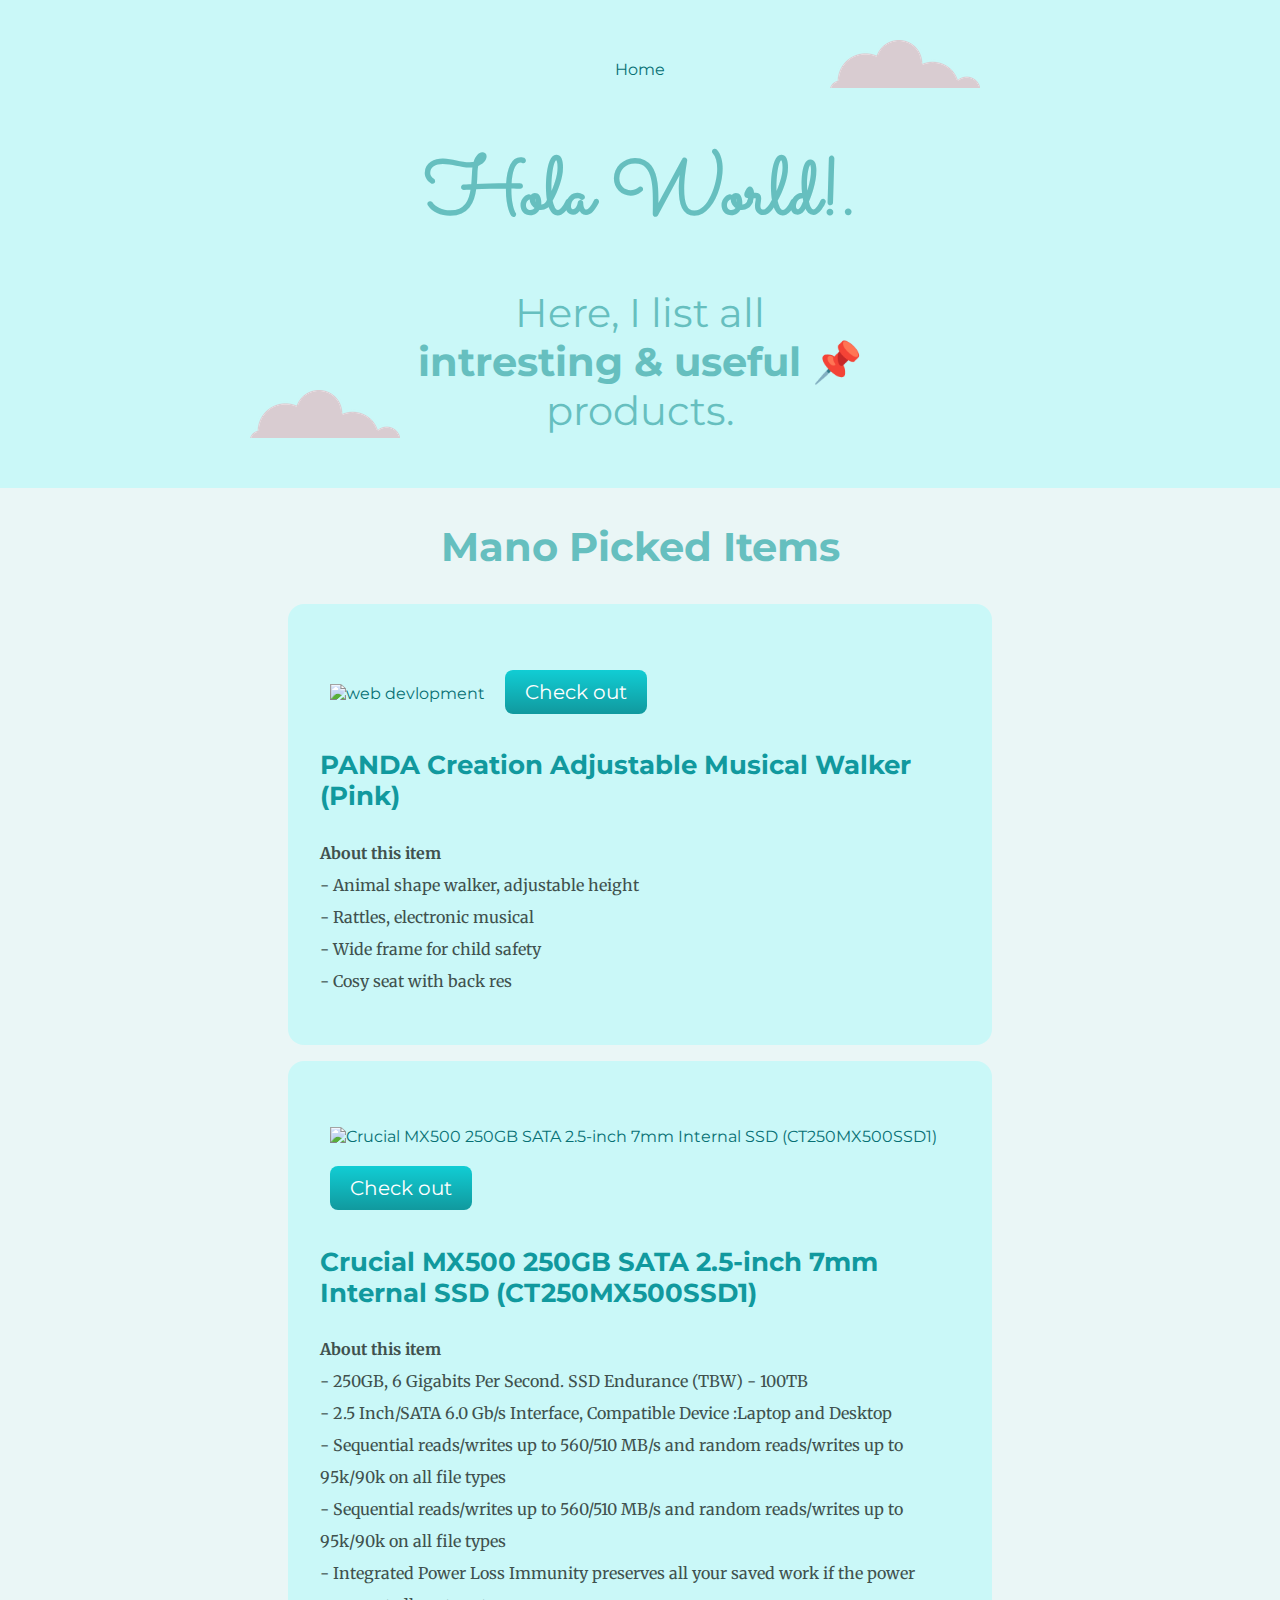
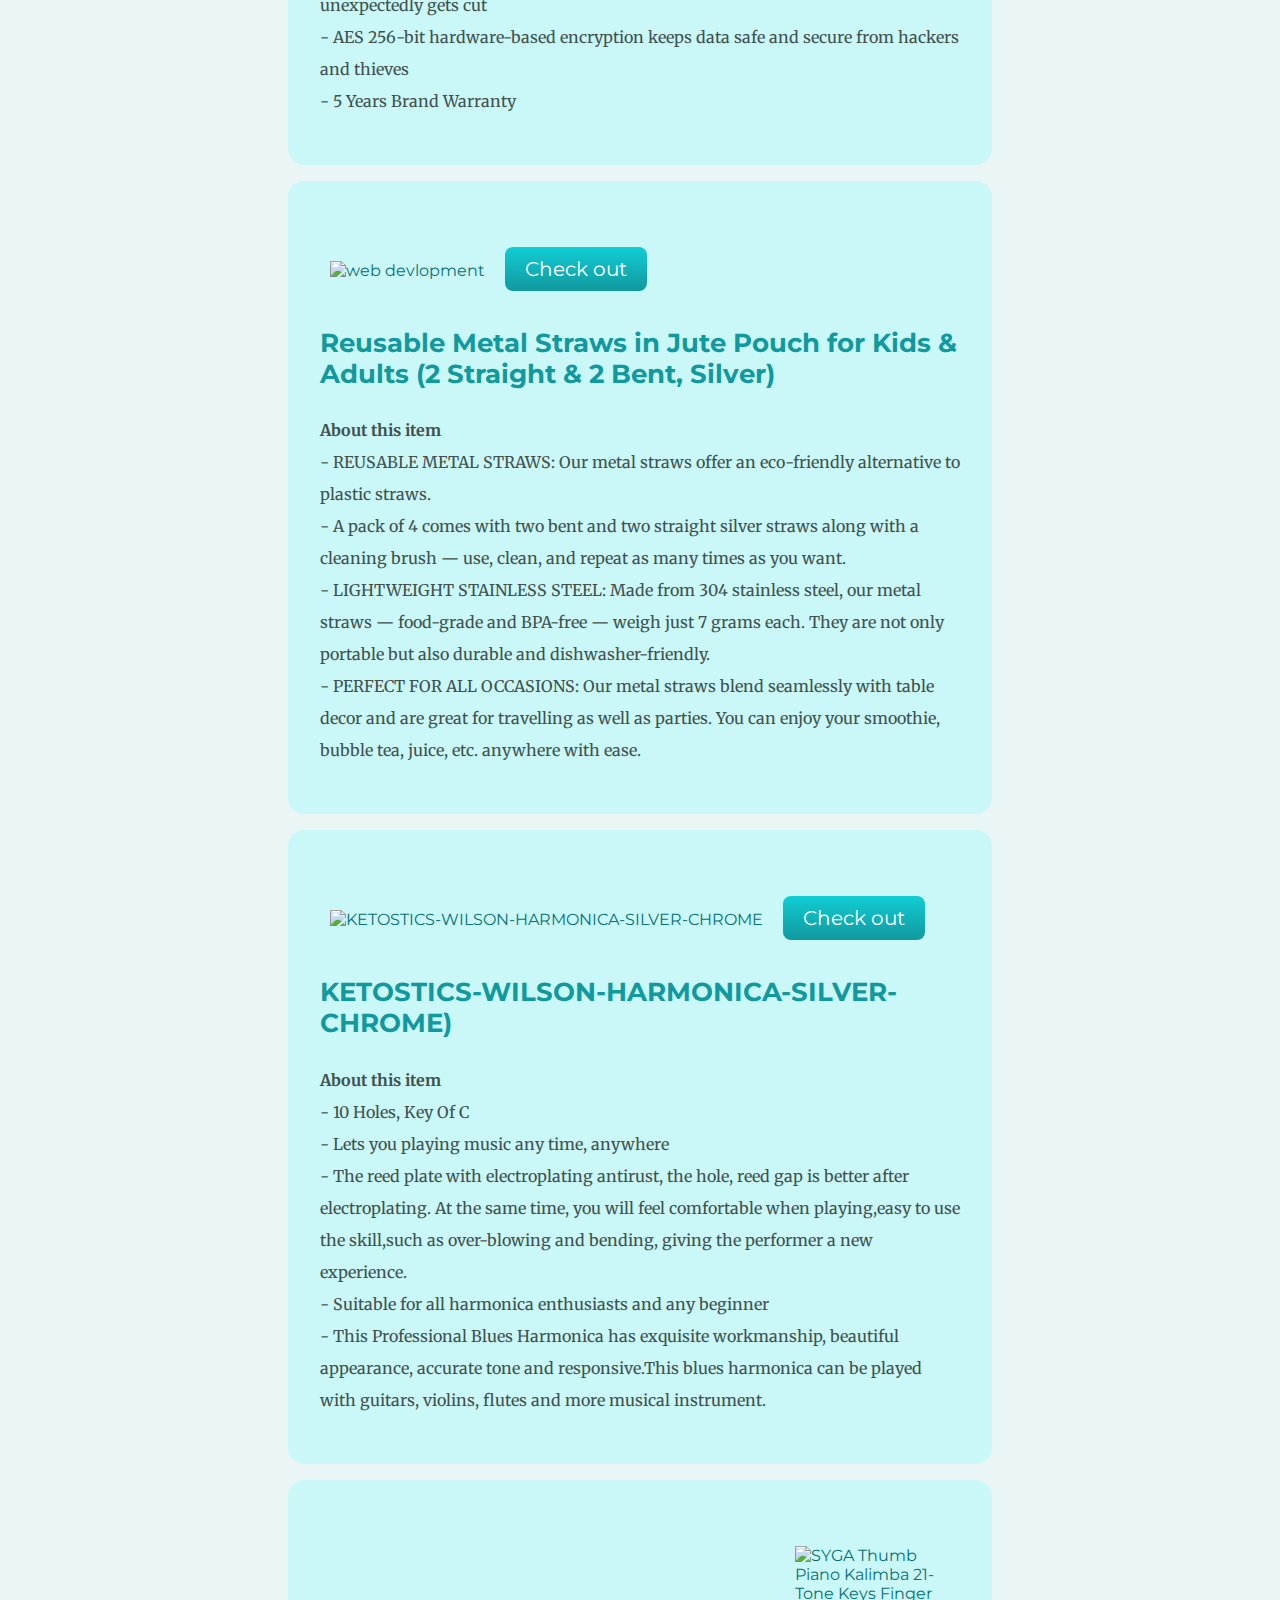
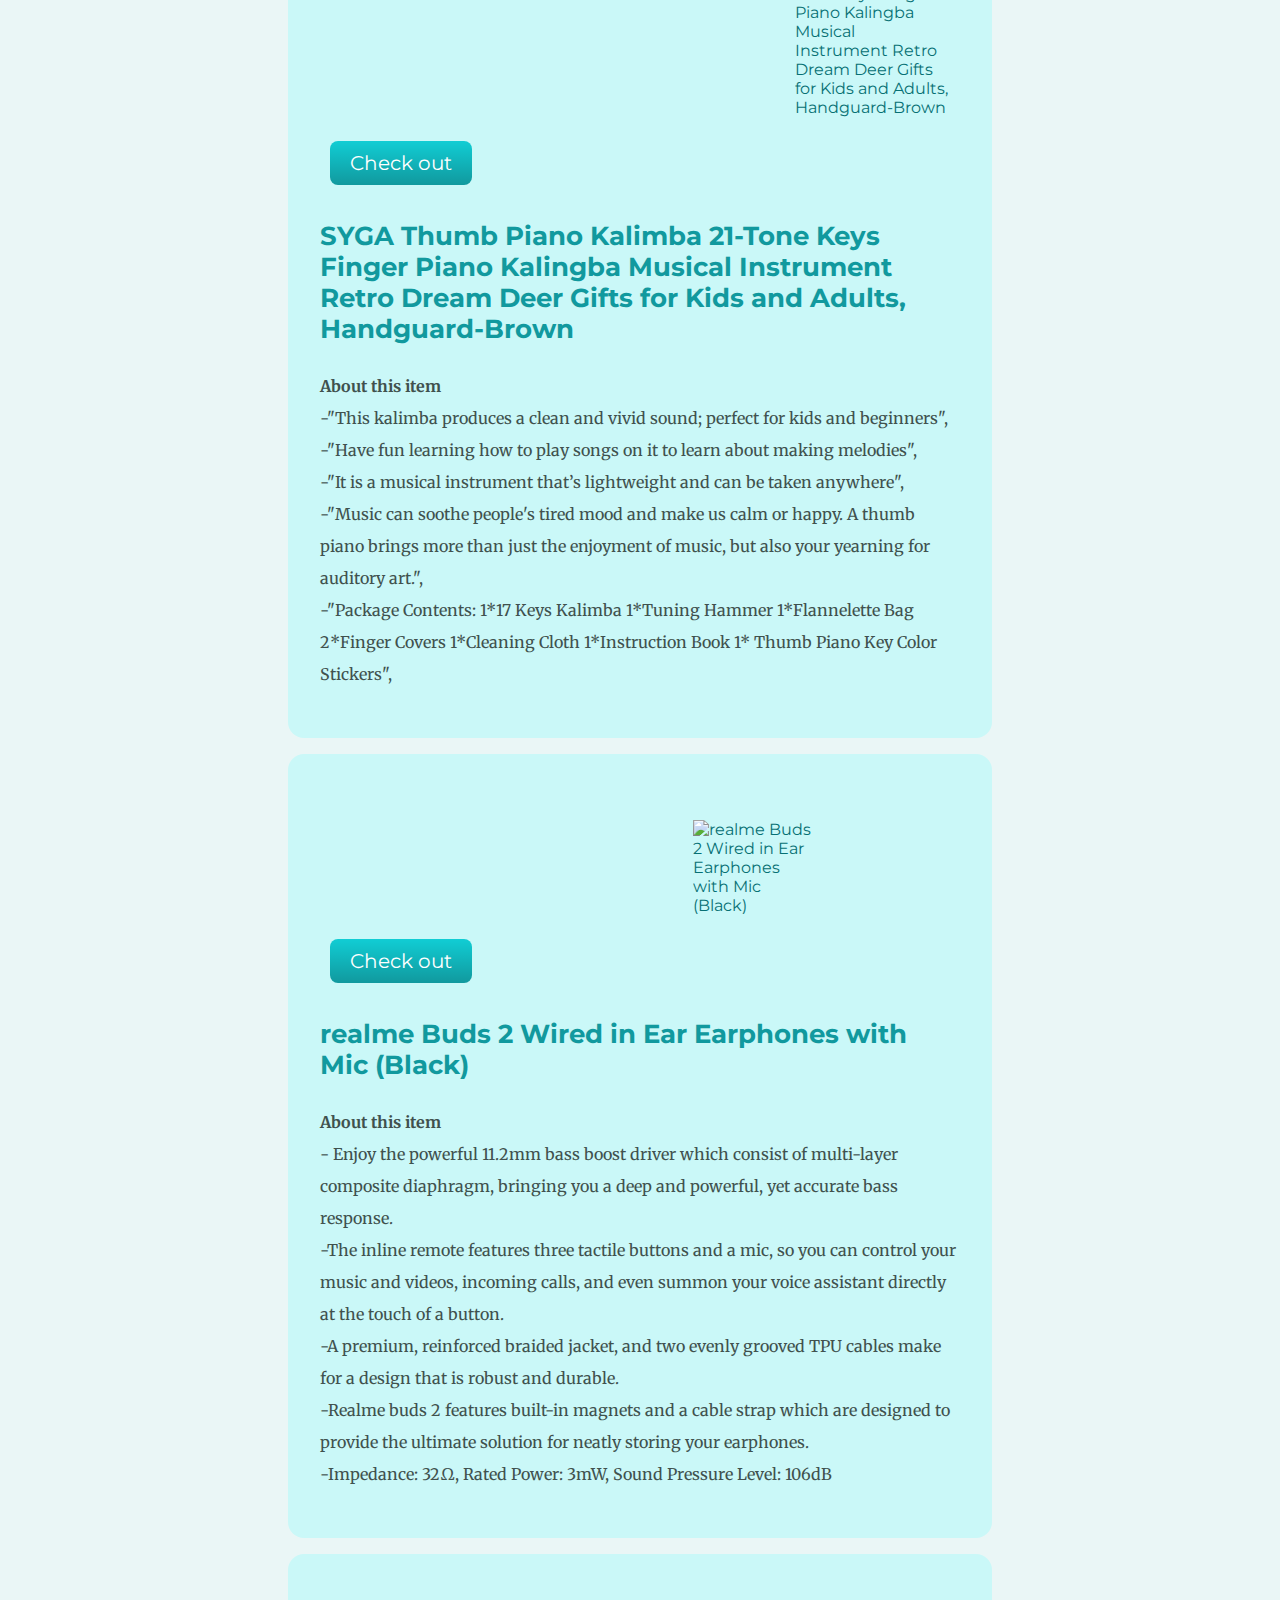
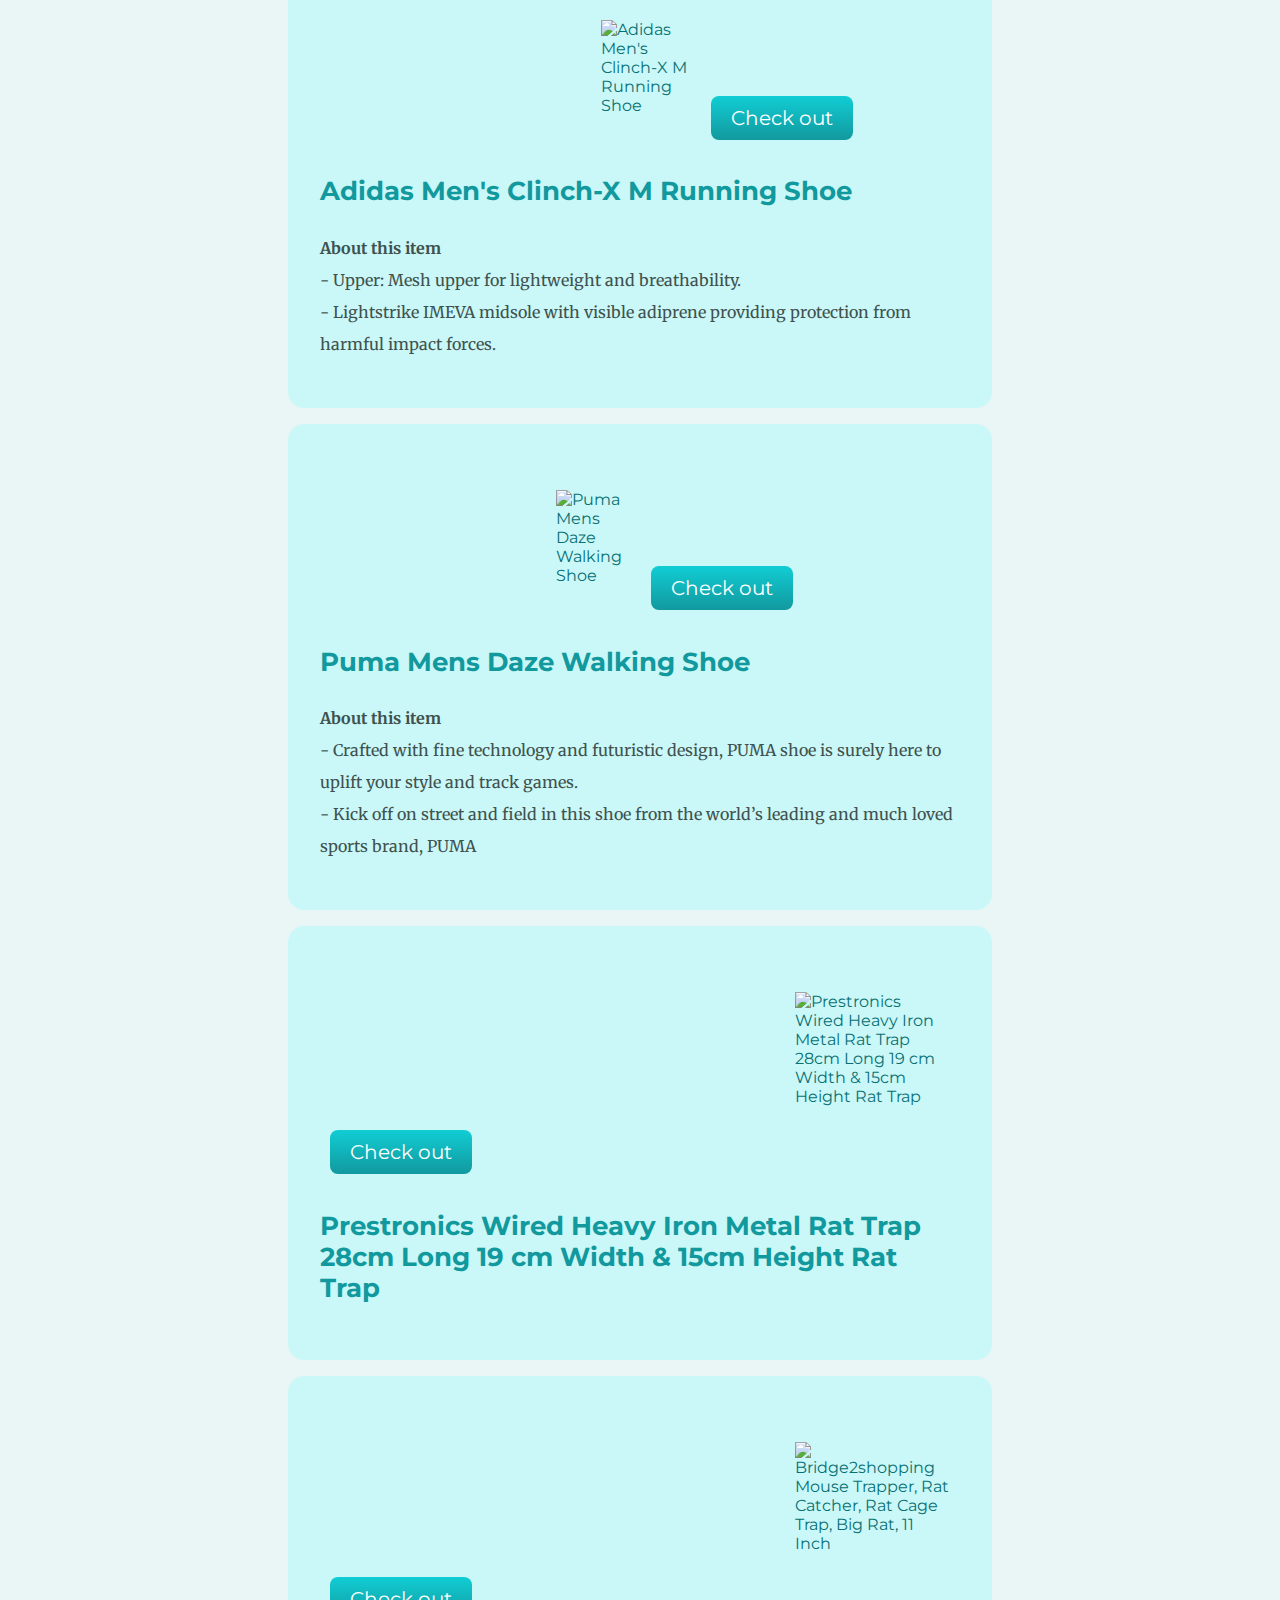
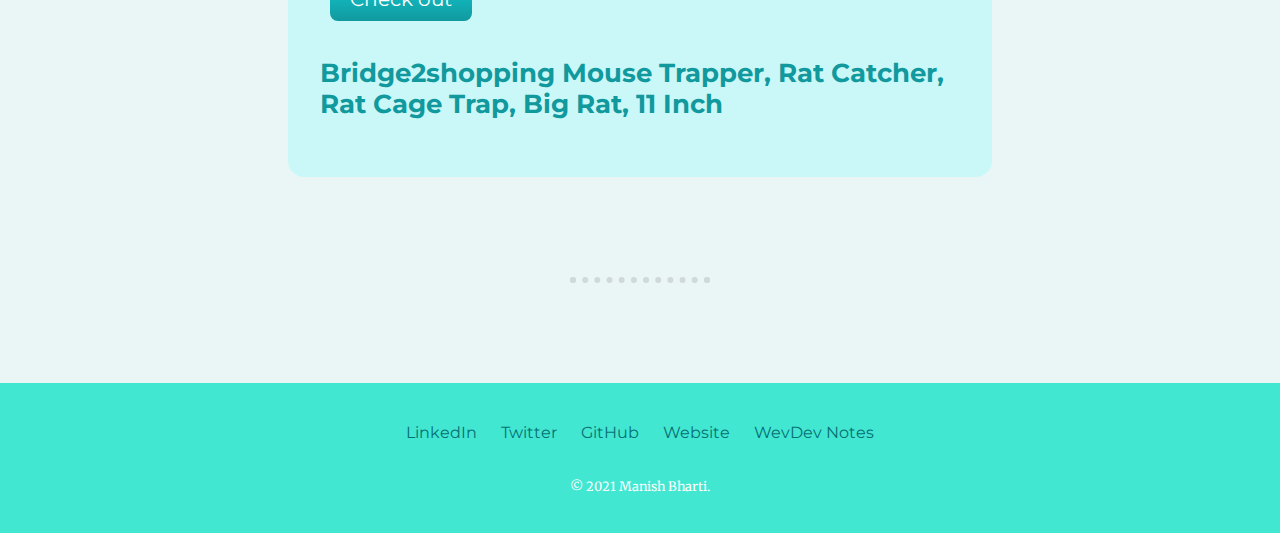
==== commit 953c27bc: "add rat cage" ====
--- a/mano-picked.html
+++ b/mano-picked.html
@@ -240,6 +240,20 @@
 
                 </a>
             </div>
+            <div class="skill-row">
+                <a href="https://amzn.to/3hHPAGG">
+                    <div>
+                        <img class="imgRight" src="https://m.media-amazon.com/images/I/513Ct4sVSxL.jpg"
+                            alt="Bridge2shopping Mouse Trapper, Rat Catcher, Rat Cage Trap, Big Rat, 11 Inch">
+                        <a class="btn" href="https://amzn.to/3hHPAGG">Check out</a>
+                    </div>
+
+                    <h3>Bridge2shopping Mouse Trapper, Rat Catcher, Rat Cage Trap, Big Rat, 11 Inch</h3>
+
+                
+
+                </a>
+            </div>
 
 
 
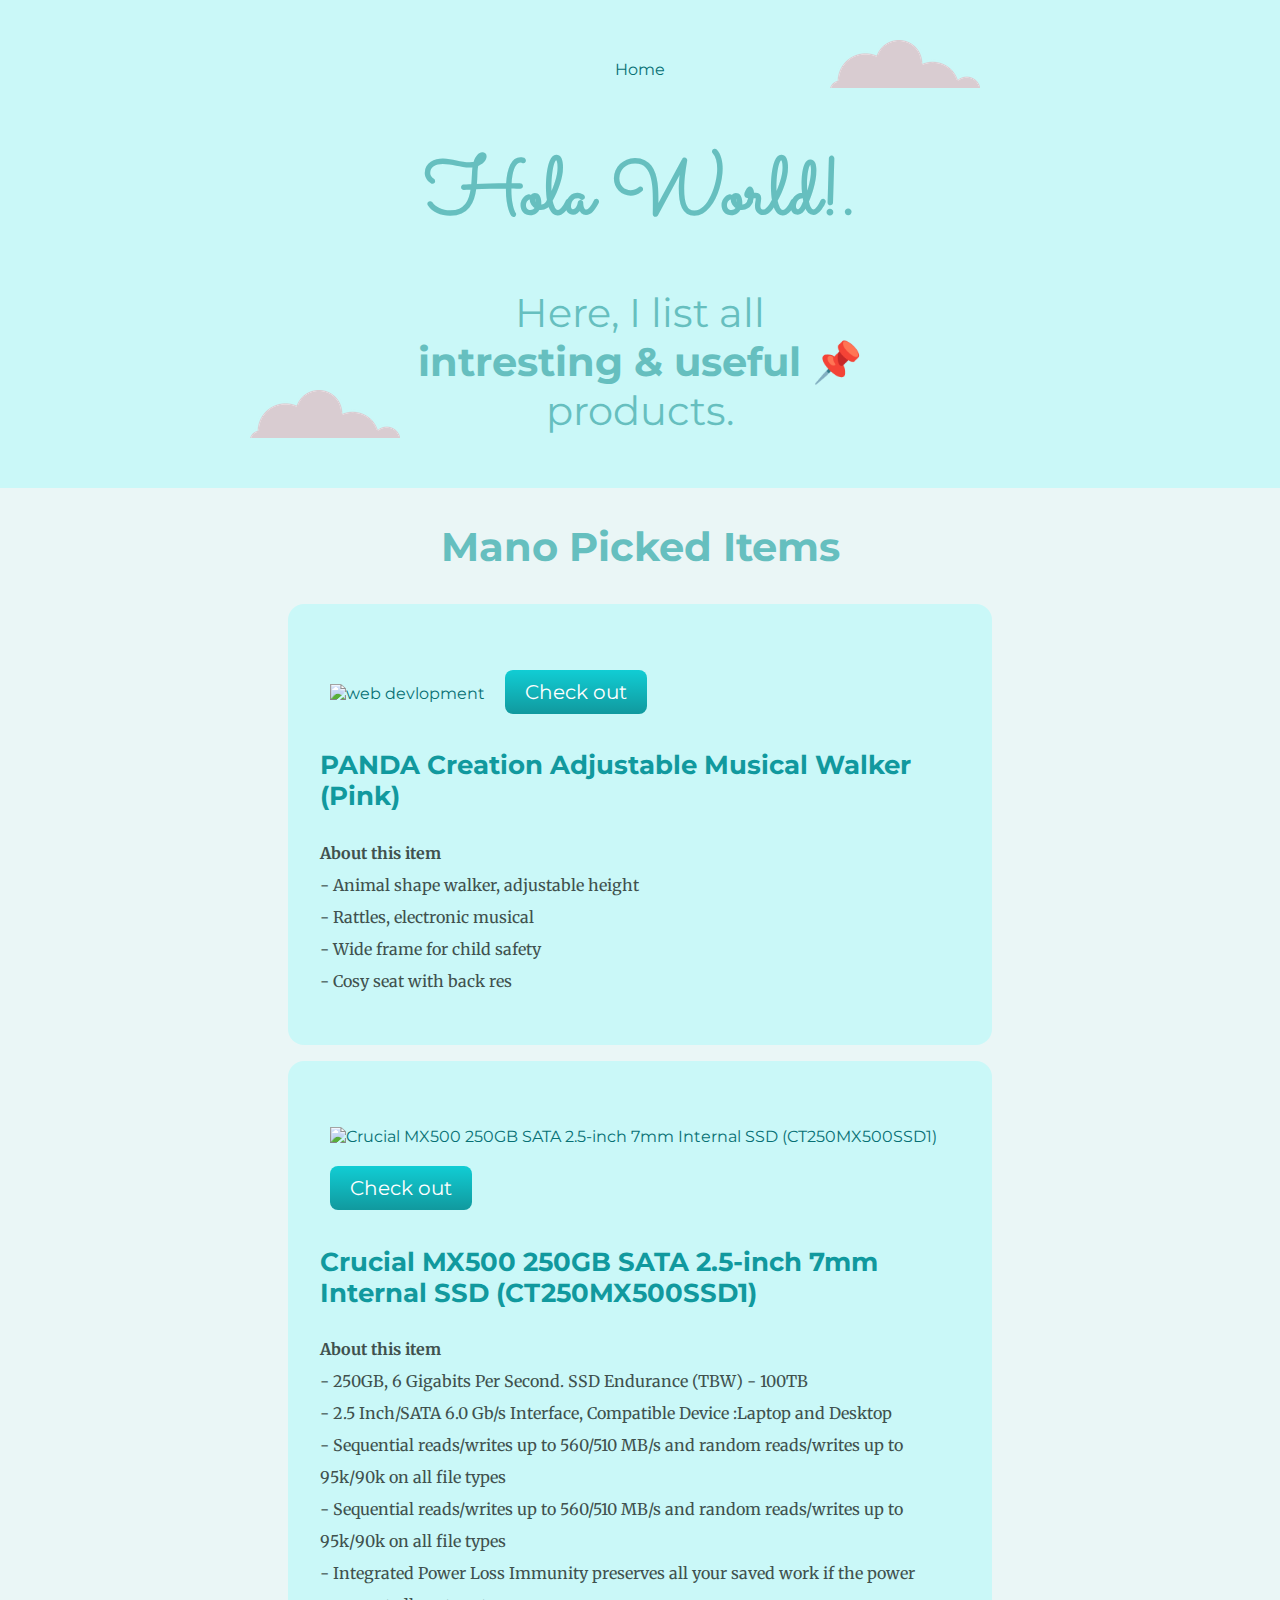
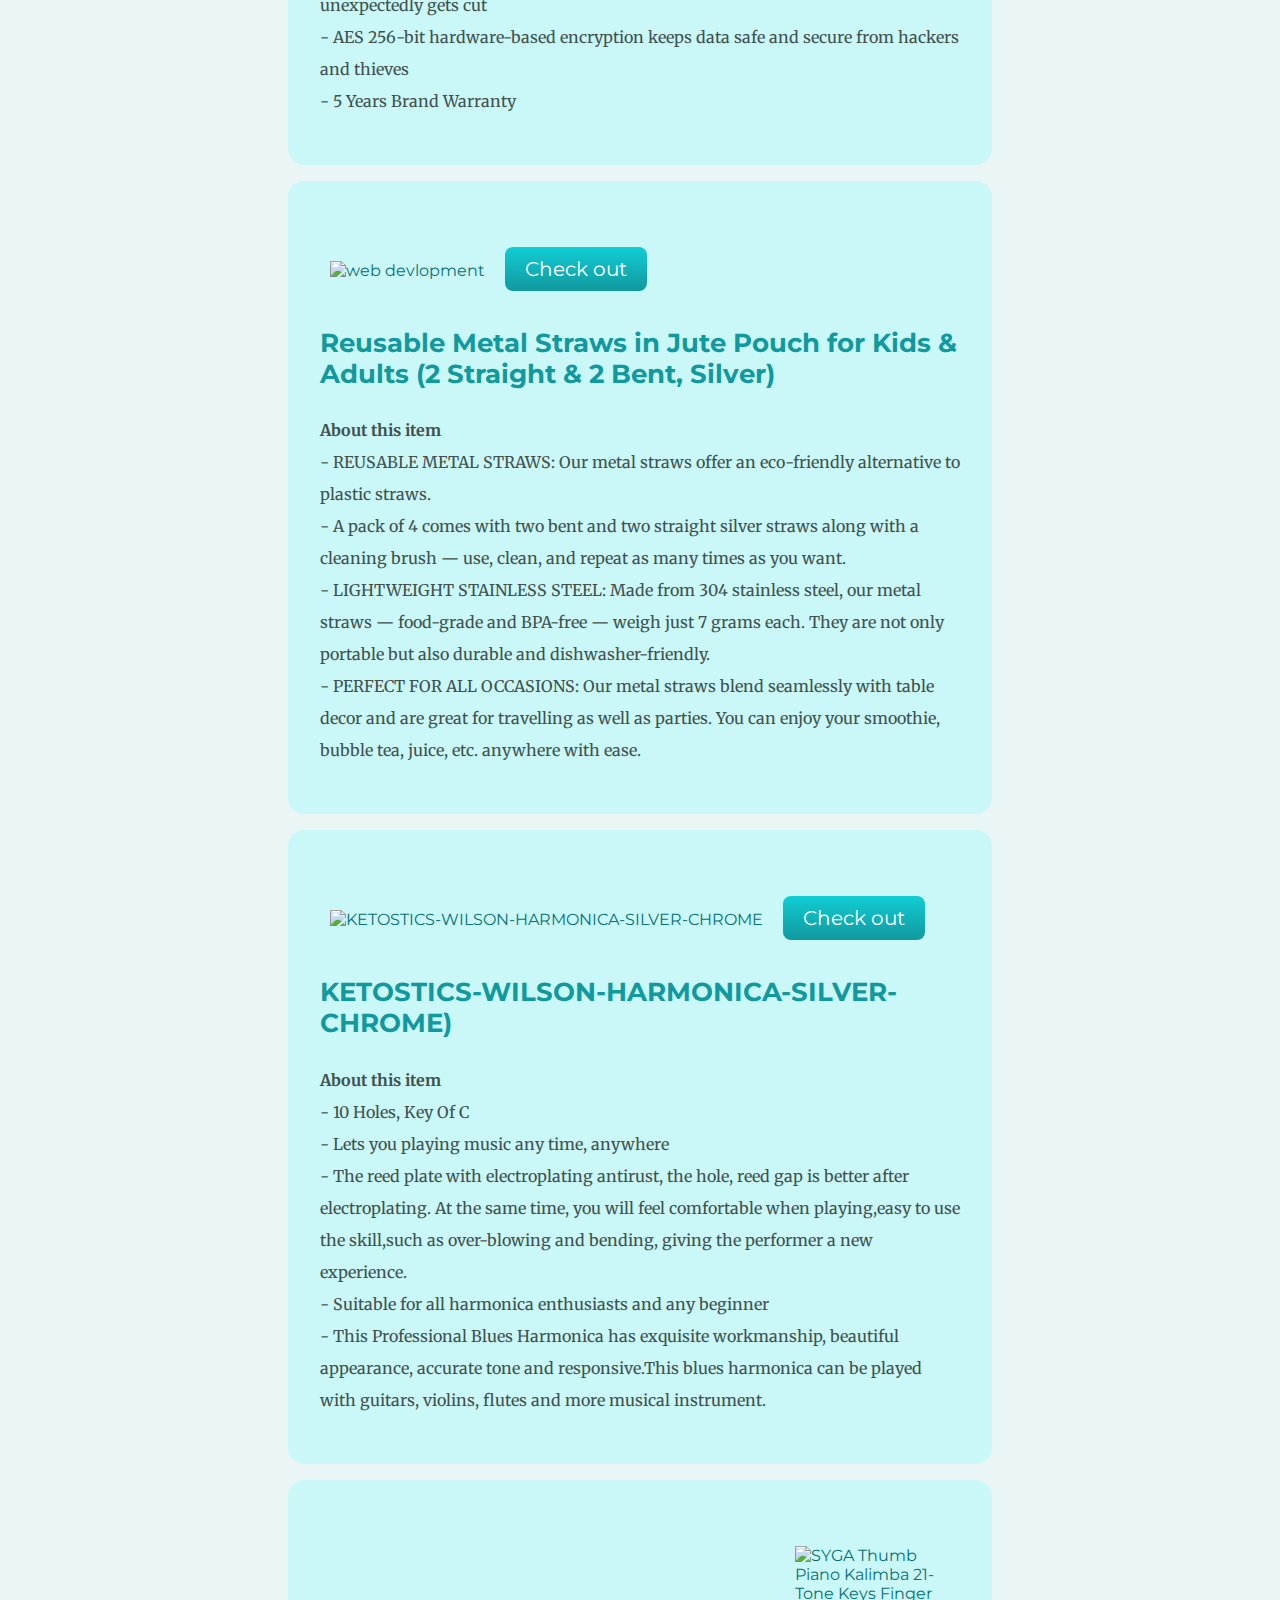
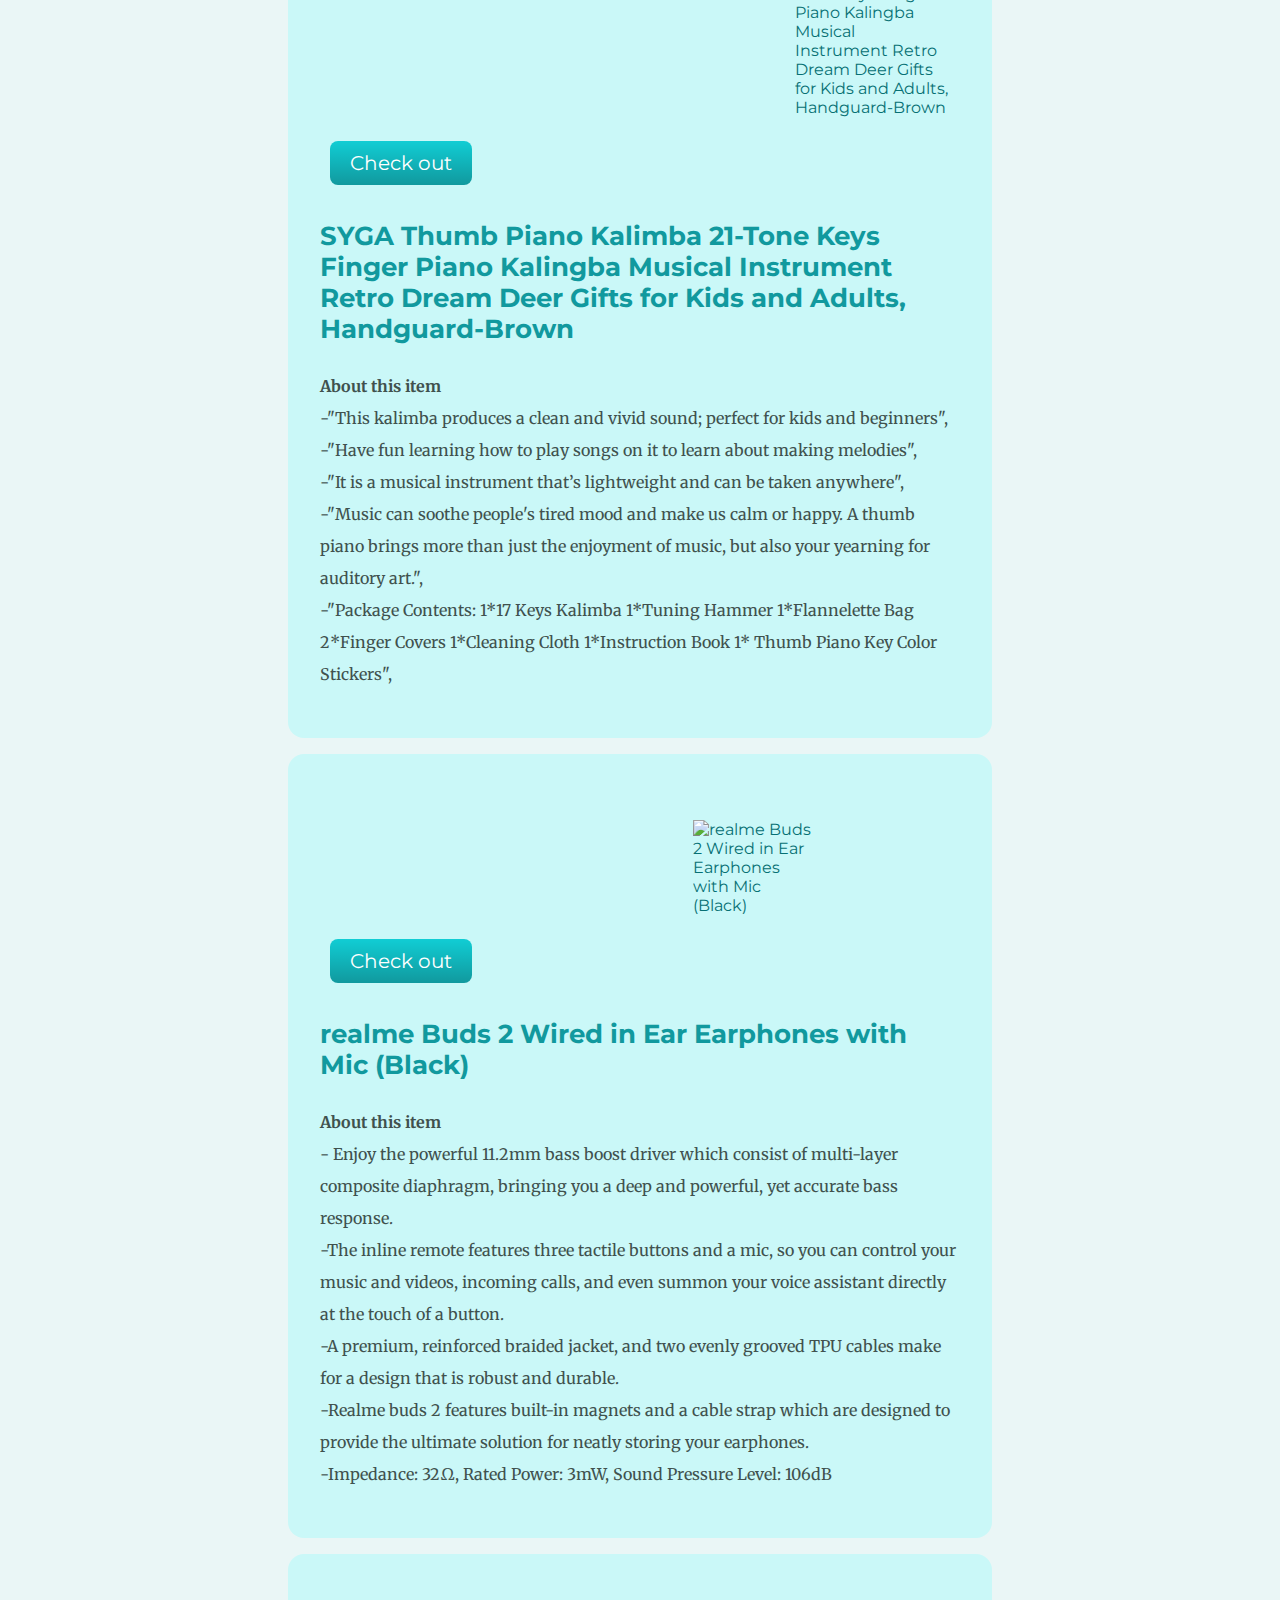
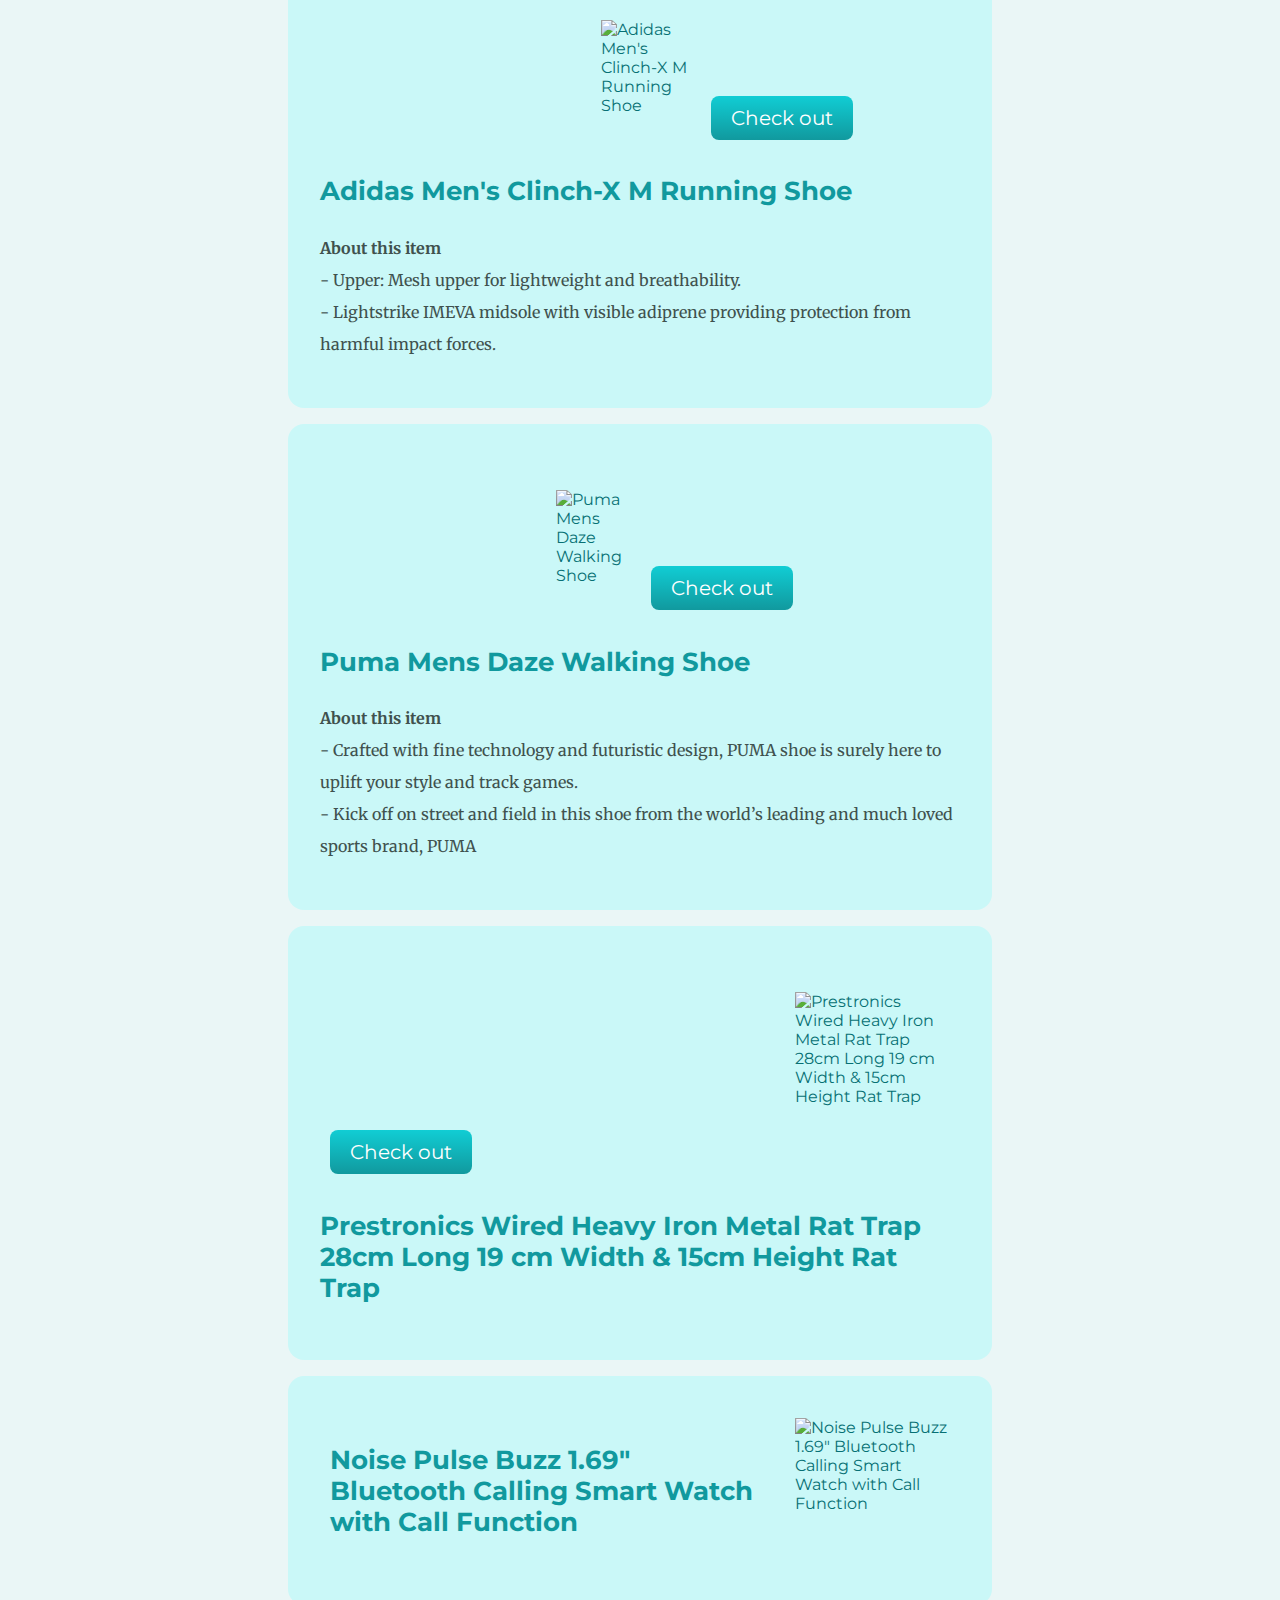
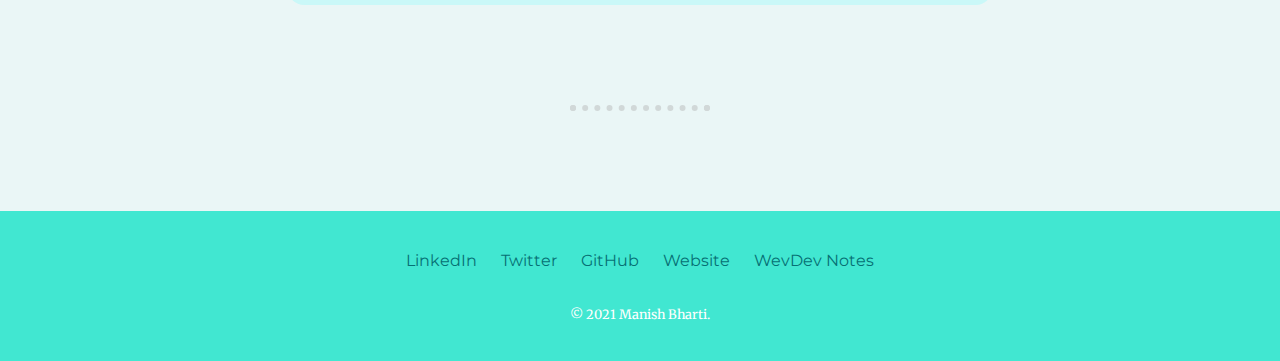
==== commit 8aa018ff: "add watch" ====
--- a/mano-picked.html
+++ b/mano-picked.html
@@ -178,11 +178,12 @@
                         - Enjoy the powerful 11.2mm bass boost driver which consist of multi-layer composite diaphragm,
                         bringing you a deep and powerful, yet accurate bass response. <br>
                         -The inline remote features three tactile buttons and a mic, so you can control your music and
-                        videos, incoming calls, and even summon your voice assistant directly at the touch of a button. <br>
+                        videos, incoming calls, and even summon your voice assistant directly at the touch of a button.
+                        <br>
                         -A premium, reinforced braided jacket, and two evenly grooved TPU cables make for a design that
                         is robust and durable. <br>
                         -Realme buds 2 features built-in magnets and a cable strap which are designed to provide the
-                        ultimate solution for neatly storing your earphones. <br> 
+                        ultimate solution for neatly storing your earphones. <br>
                         -Impedance: 32Ω, Rated Power: 3mW, Sound
                         Pressure Level: 106dB
                     </p>
@@ -202,25 +203,31 @@
                     <p>
                         <strong>About this item</strong><br>
                         - Upper: Mesh upper for lightweight and breathability. <br>
-                        - Lightstrike IMEVA midsole with visible adiprene providing protection from harmful impact forces.
-                    </p>
-
-                </a>
-            </div>
-            <div class="skill-row">
-                <a href="https://www.amazon.in/Puma-Peacoat-Walking-Shoe-8-39027401/dp/B09RFYHGJ4?crid=AVZ19R0NANM5&keywords=puma%2Bshoe%2Bfor%2Bmen&qid=1666462066&qu=eyJxc2MiOiIxMC4zMSIsInFzYSI6IjkuMTUiLCJxc3AiOiI1LjMzIn0%3D&sprefix=puma%2Bshoe%2B%2Caps%2C217&sr=8-38&th=1&psc=1&linkCode=sl1&tag=mbharti321-21&linkId=423ec0355debe609add0e4f20abe29c8&language=en_IN&ref_=as_li_ss_tl" target="_blank">
+                        - Lightstrike IMEVA midsole with visible adiprene providing protection from harmful impact
+                        forces.
+                    </p>
+
+                </a>
+            </div>
+            <div class="skill-row">
+                <a href="https://www.amazon.in/Puma-Peacoat-Walking-Shoe-8-39027401/dp/B09RFYHGJ4?crid=AVZ19R0NANM5&keywords=puma%2Bshoe%2Bfor%2Bmen&qid=1666462066&qu=eyJxc2MiOiIxMC4zMSIsInFzYSI6IjkuMTUiLCJxc3AiOiI1LjMzIn0%3D&sprefix=puma%2Bshoe%2B%2Caps%2C217&sr=8-38&th=1&psc=1&linkCode=sl1&tag=mbharti321-21&linkId=423ec0355debe609add0e4f20abe29c8&language=en_IN&ref_=as_li_ss_tl"
+                    target="_blank">
                     <div>
                         <img class="imgRight" src="https://m.media-amazon.com/images/I/81JFRNGXKtL._UX500_.jpg"
                             alt="Puma Mens Daze Walking Shoe">
-                        <a class="btn" href="https://www.amazon.in/Puma-Peacoat-Walking-Shoe-8-39027401/dp/B09RFYHGJ4?crid=AVZ19R0NANM5&keywords=puma%2Bshoe%2Bfor%2Bmen&qid=1666462066&qu=eyJxc2MiOiIxMC4zMSIsInFzYSI6IjkuMTUiLCJxc3AiOiI1LjMzIn0%3D&sprefix=puma%2Bshoe%2B%2Caps%2C217&sr=8-38&th=1&psc=1&linkCode=sl1&tag=mbharti321-21&linkId=423ec0355debe609add0e4f20abe29c8&language=en_IN&ref_=as_li_ss_tl">Check out</a>
+                        <a class="btn"
+                            href="https://www.amazon.in/Puma-Peacoat-Walking-Shoe-8-39027401/dp/B09RFYHGJ4?crid=AVZ19R0NANM5&keywords=puma%2Bshoe%2Bfor%2Bmen&qid=1666462066&qu=eyJxc2MiOiIxMC4zMSIsInFzYSI6IjkuMTUiLCJxc3AiOiI1LjMzIn0%3D&sprefix=puma%2Bshoe%2B%2Caps%2C217&sr=8-38&th=1&psc=1&linkCode=sl1&tag=mbharti321-21&linkId=423ec0355debe609add0e4f20abe29c8&language=en_IN&ref_=as_li_ss_tl">Check
+                            out</a>
                     </div>
 
                     <h3>Puma Mens Daze Walking Shoe</h3>
 
                     <p>
                         <strong>About this item</strong><br>
-                        - Crafted with fine technology and futuristic design, PUMA shoe is surely here to uplift your style and track games. <br>
-                        - Kick off on street and field in this shoe from the world’s leading and much loved sports brand, PUMA
+                        - Crafted with fine technology and futuristic design, PUMA shoe is surely here to uplift your
+                        style and track games. <br>
+                        - Kick off on street and field in this shoe from the world’s leading and much loved sports
+                        brand, PUMA
                     </p>
 
                 </a>
@@ -236,21 +243,20 @@
 
                     <h3>Prestronics Wired Heavy Iron Metal Rat Trap 28cm Long 19 cm Width & 15cm Height Rat Trap</h3>
 
-                
-
-                </a>
-            </div>
-            <div class="skill-row">
-                <a href="https://amzn.to/3hHPAGG">
-                    <div>
-                        <img class="imgRight" src="https://m.media-amazon.com/images/I/513Ct4sVSxL.jpg"
-                            alt="Bridge2shopping Mouse Trapper, Rat Catcher, Rat Cage Trap, Big Rat, 11 Inch">
-                        <a class="btn" href="https://amzn.to/3hHPAGG">Check out</a>
-                    </div>
-
-                    <h3>Bridge2shopping Mouse Trapper, Rat Catcher, Rat Cage Trap, Big Rat, 11 Inch</h3>
-
-                
+
+
+                </a>
+            </div>
+            <div class="skill-row">
+                <a href="https://amzn.to/3UVMmxC">
+                    <div>
+                        <img class="imgRight" src="https://m.media-amazon.com/images/I/61szM1kB5XL._SL1500_.jpg"
+                            alt='Noise Pulse Buzz 1.69" Bluetooth Calling Smart Watch with Call Function'>
+                    </div>
+
+                    <h3>Noise Pulse Buzz 1.69" Bluetooth Calling Smart Watch with Call Function</h3>
+
+
 
                 </a>
             </div>
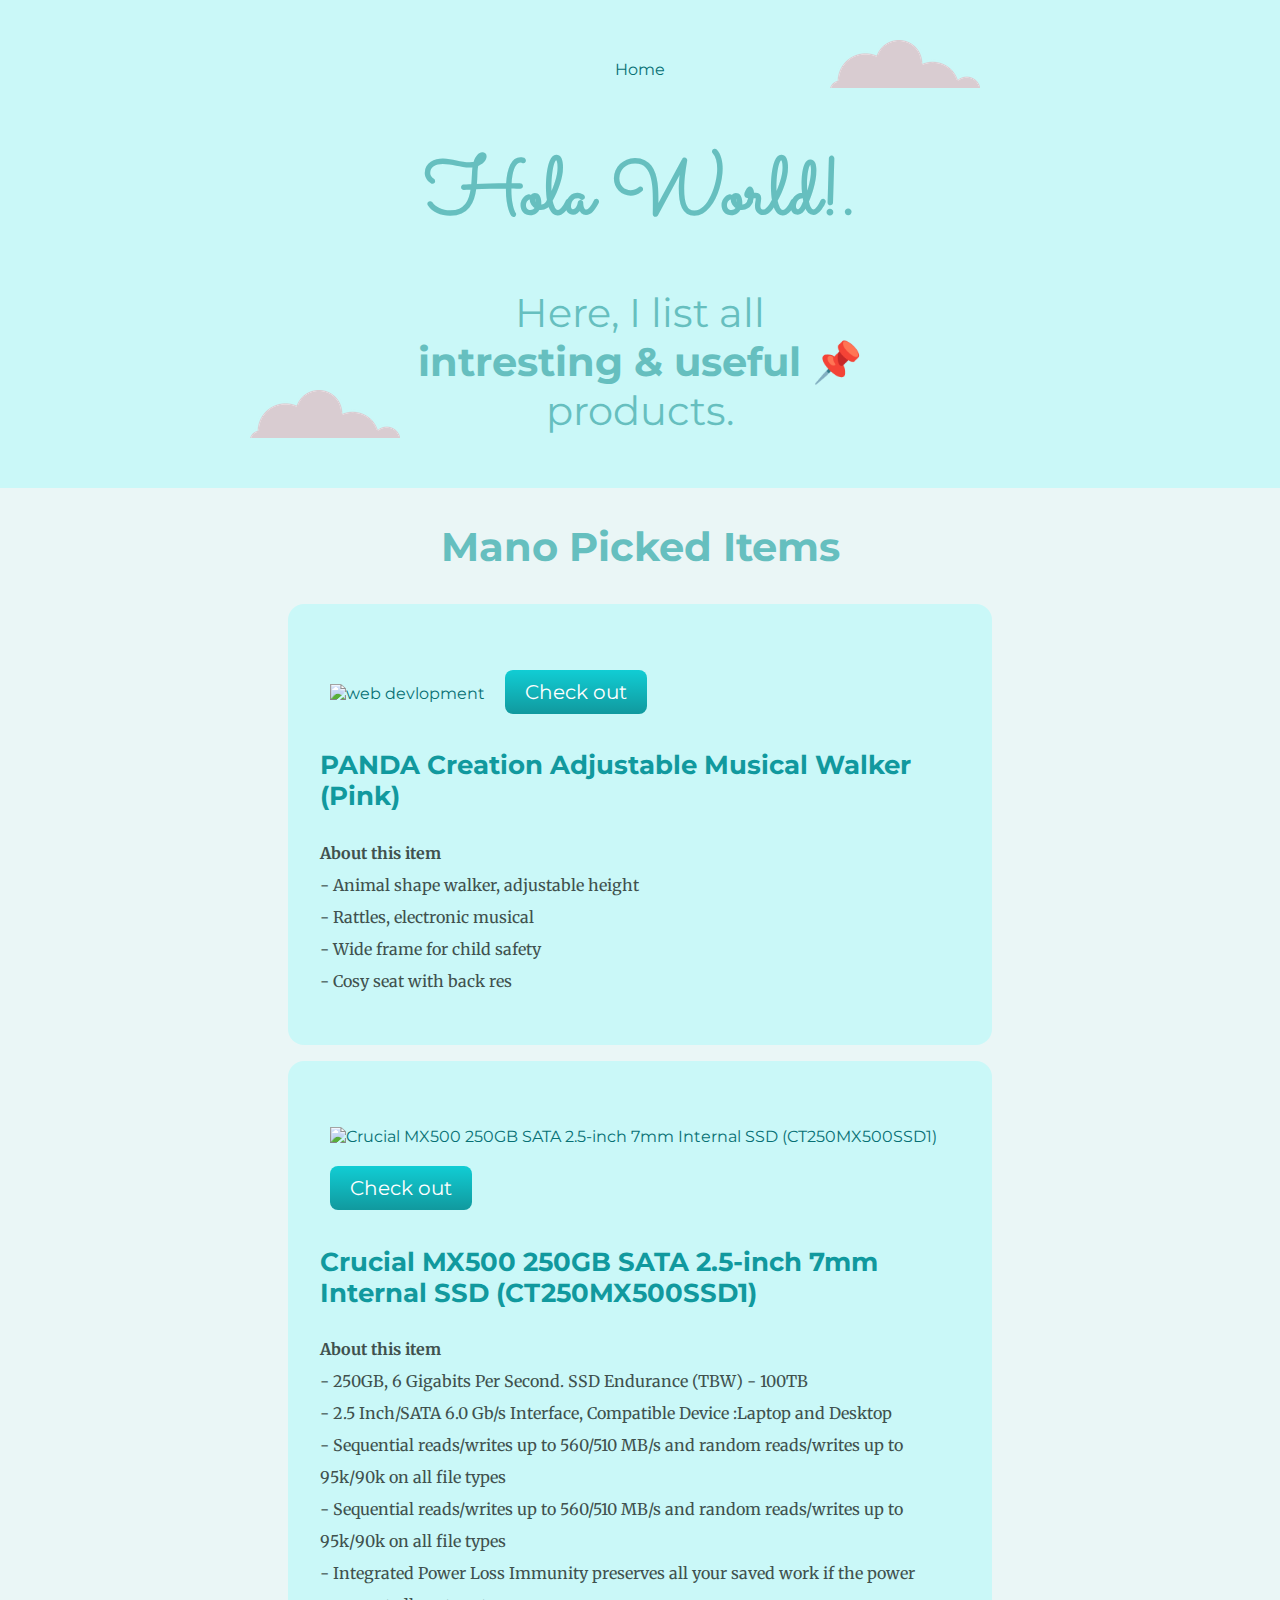
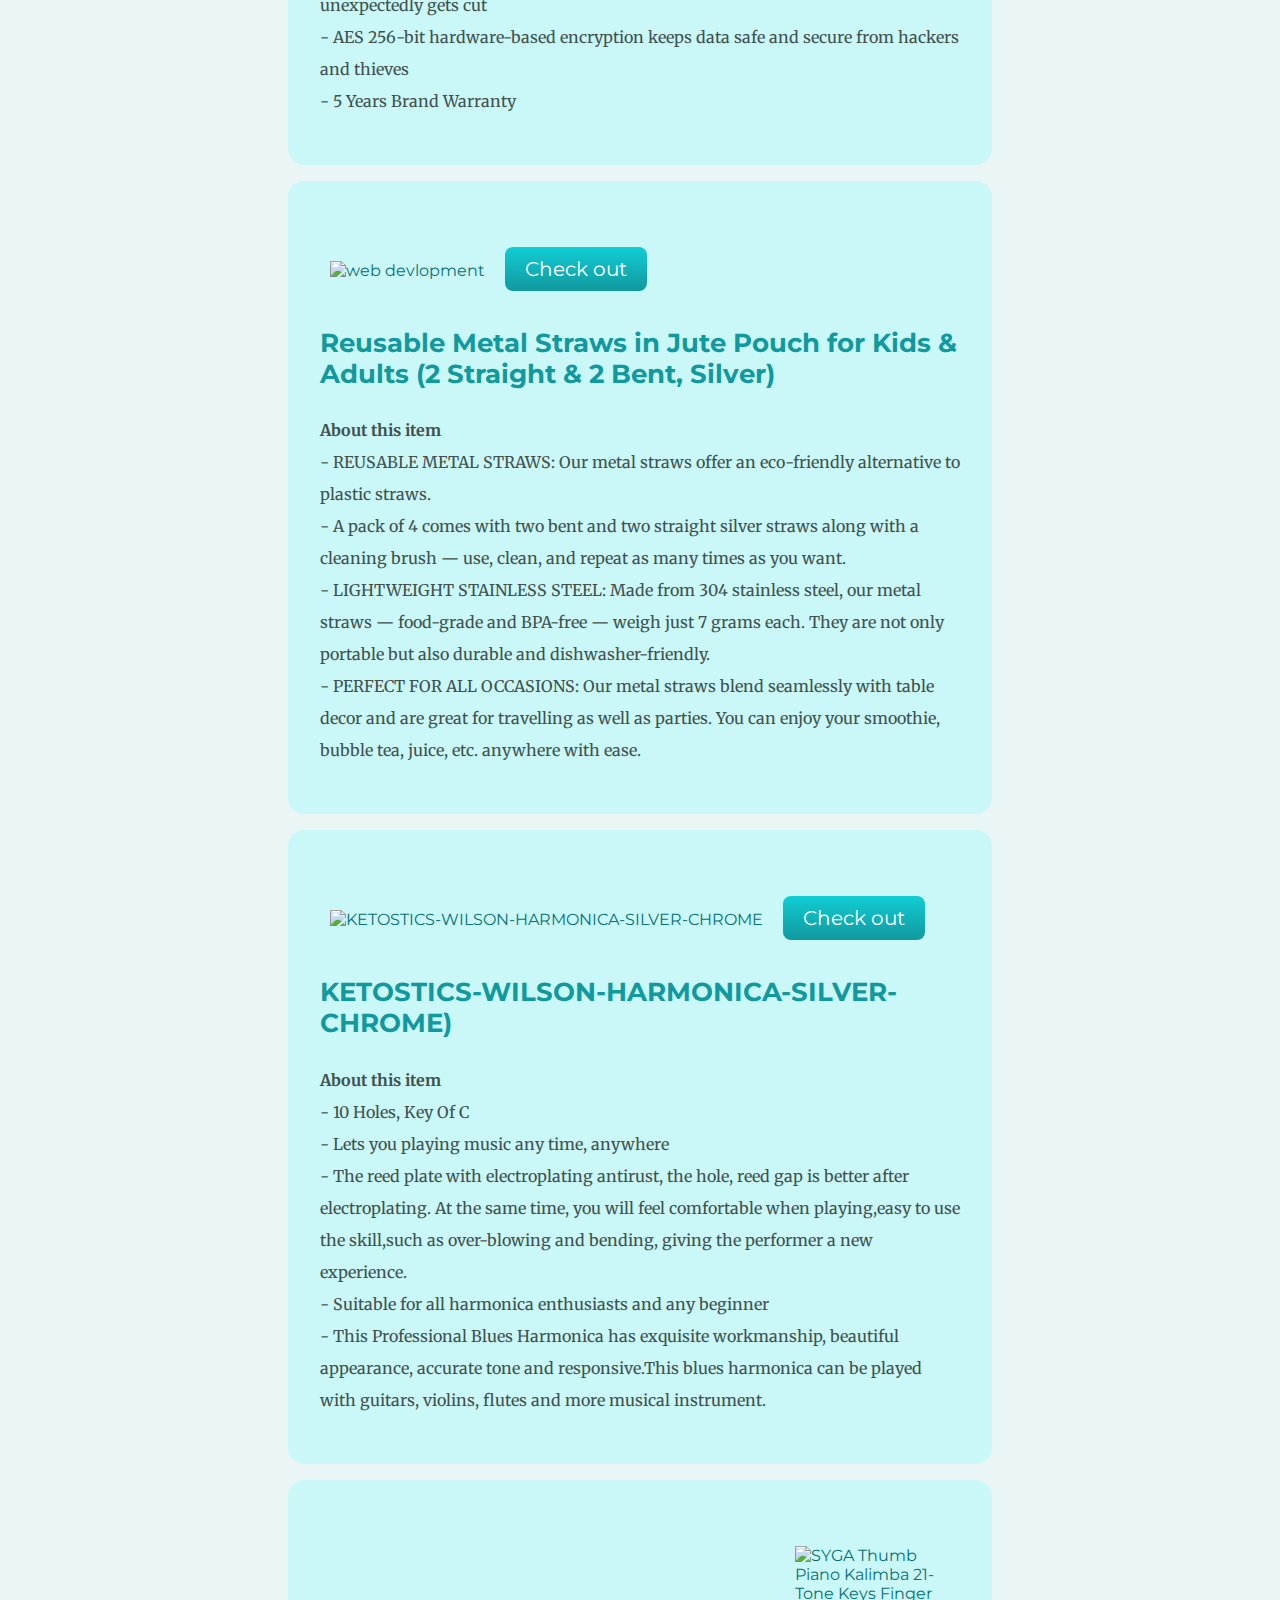
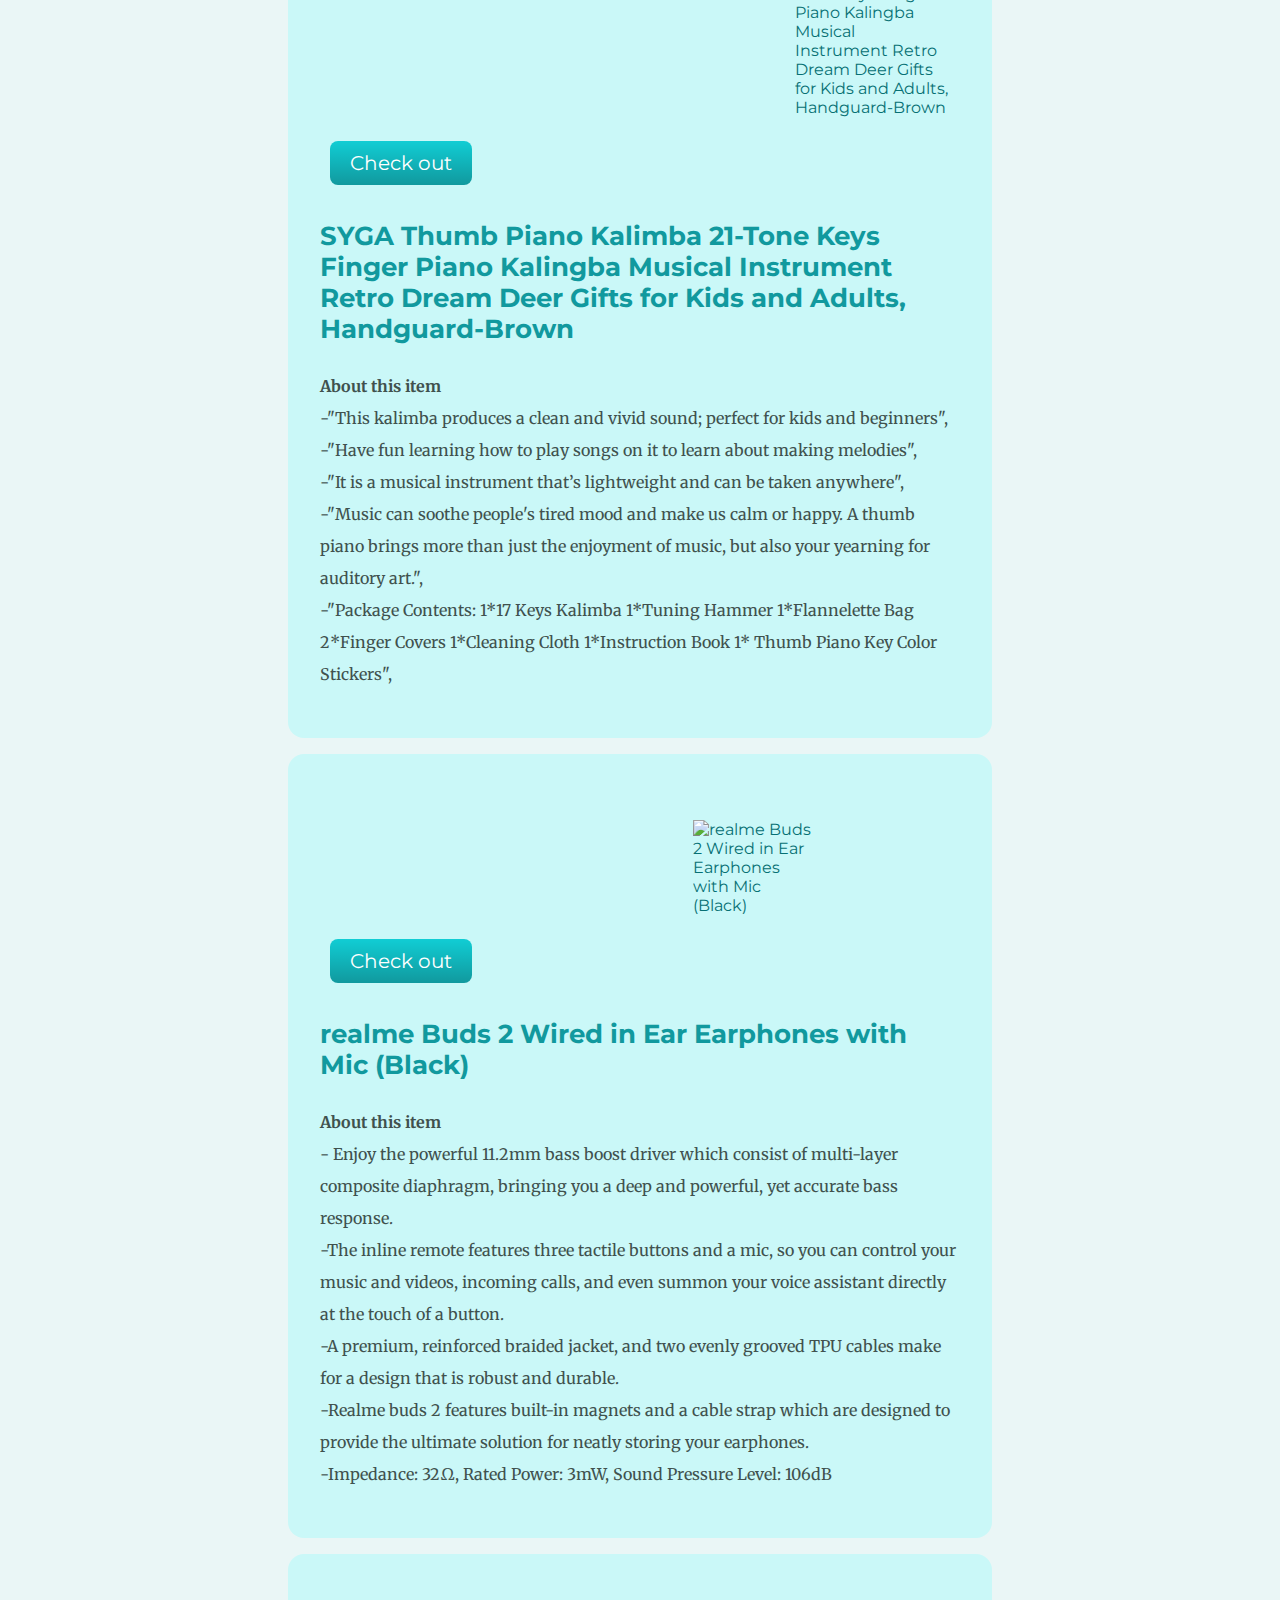
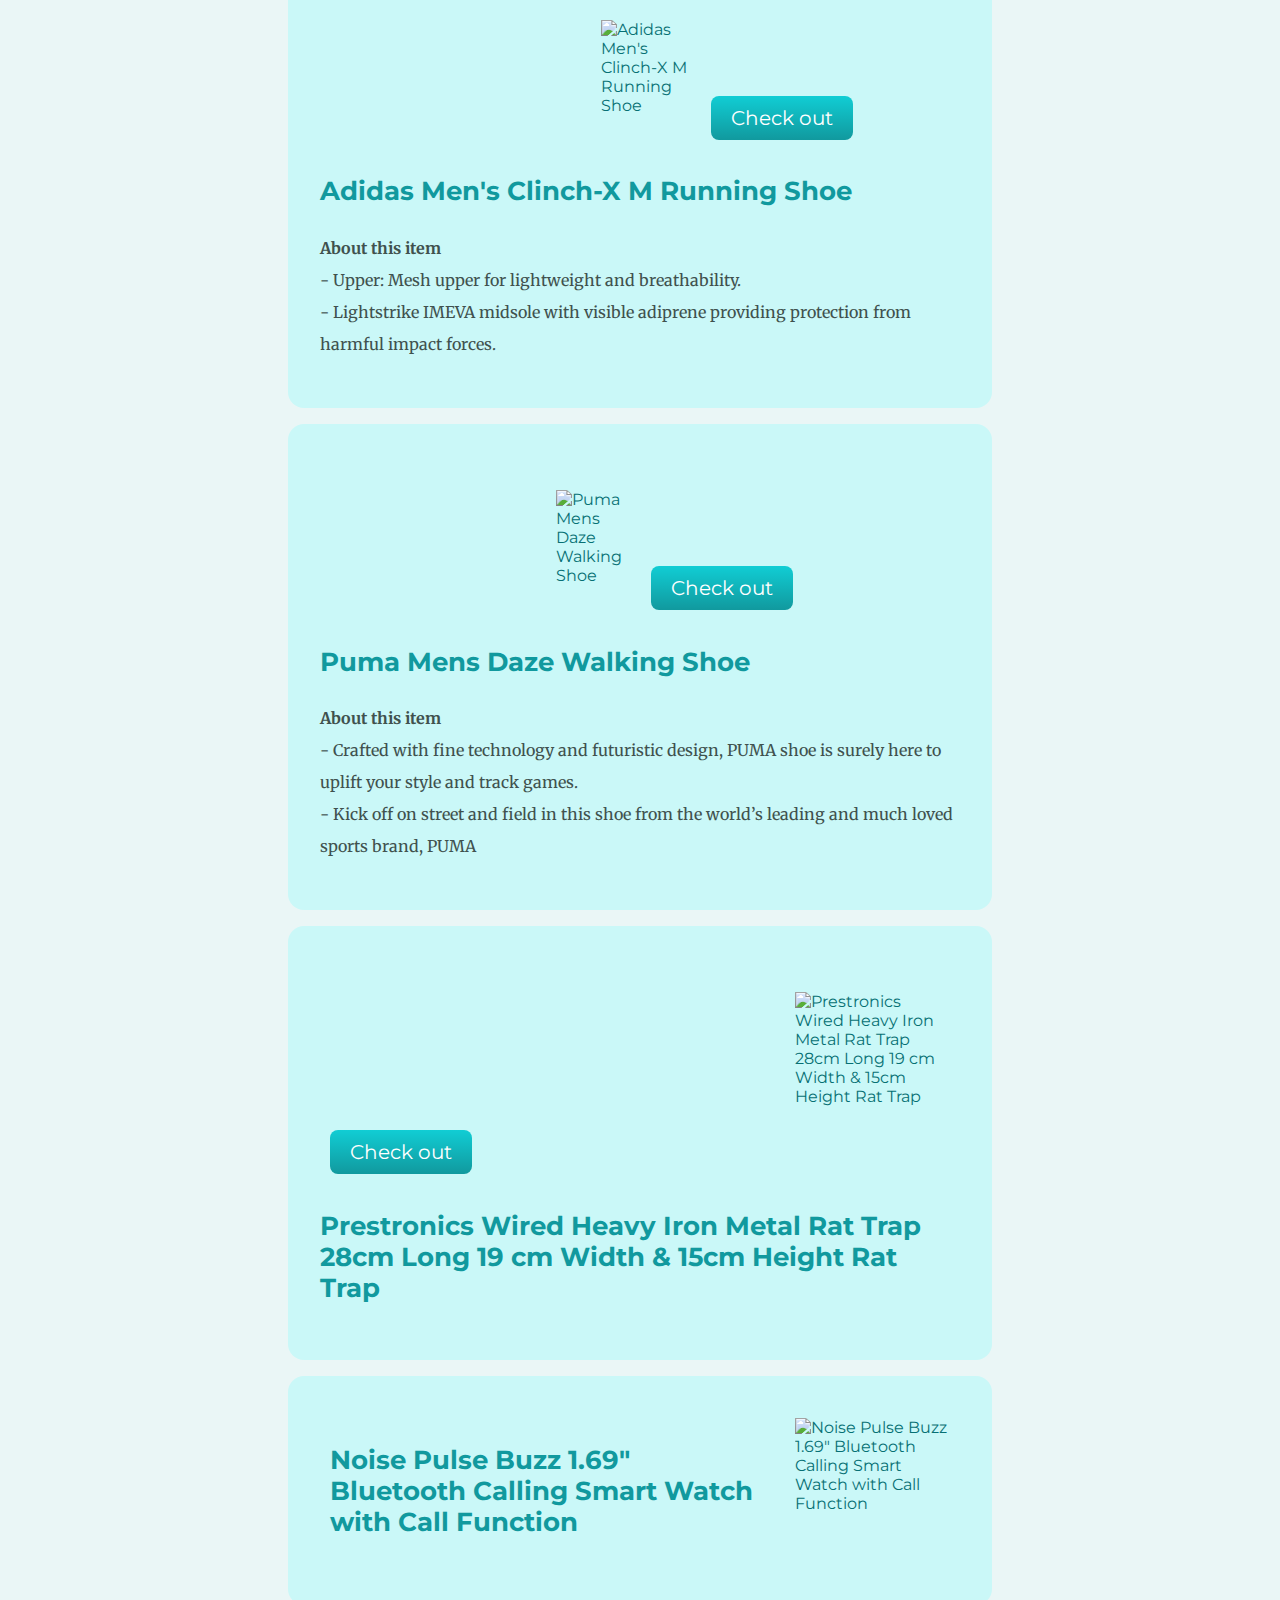
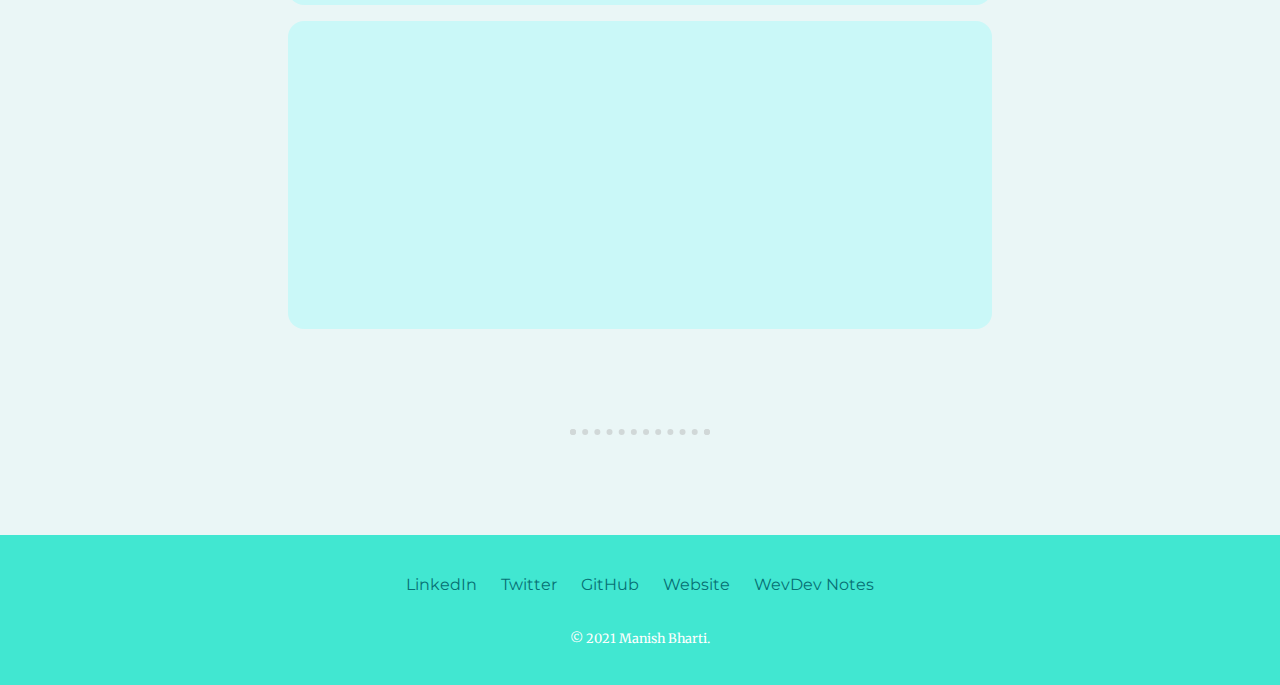
==== commit 852d582b: "add Diya for Puja and Home Decor" ====
--- a/mano-picked.html
+++ b/mano-picked.html
@@ -260,8 +260,13 @@
 
                 </a>
             </div>
-
-
+            <div class="skill-row">
+                <iframe sandbox="allow-popups allow-scripts allow-modals allow-forms allow-same-origin"
+                    style="width:120px;height:240px;" marginwidth="0" marginheight="0" scrolling="no" frameborder="0"
+                    src="//ws-in.amazon-adsystem.com/widgets/q?ServiceVersion=20070822&OneJS=1&Operation=GetAdHtml&MarketPlace=IN&source=ss&ref=as_ss_li_til&ad_type=product_link&tracking_id=mbharti321-21&language=en_IN&marketplace=amazon&region=IN&placement=B07VYL7FSF&asins=B07VYL7FSF&linkId=7f324ee36515f635d698d97e17614c94&show_border=true&link_opens_in_new_window=true">
+                </iframe>
+
+            </div>
 
 
         </div>
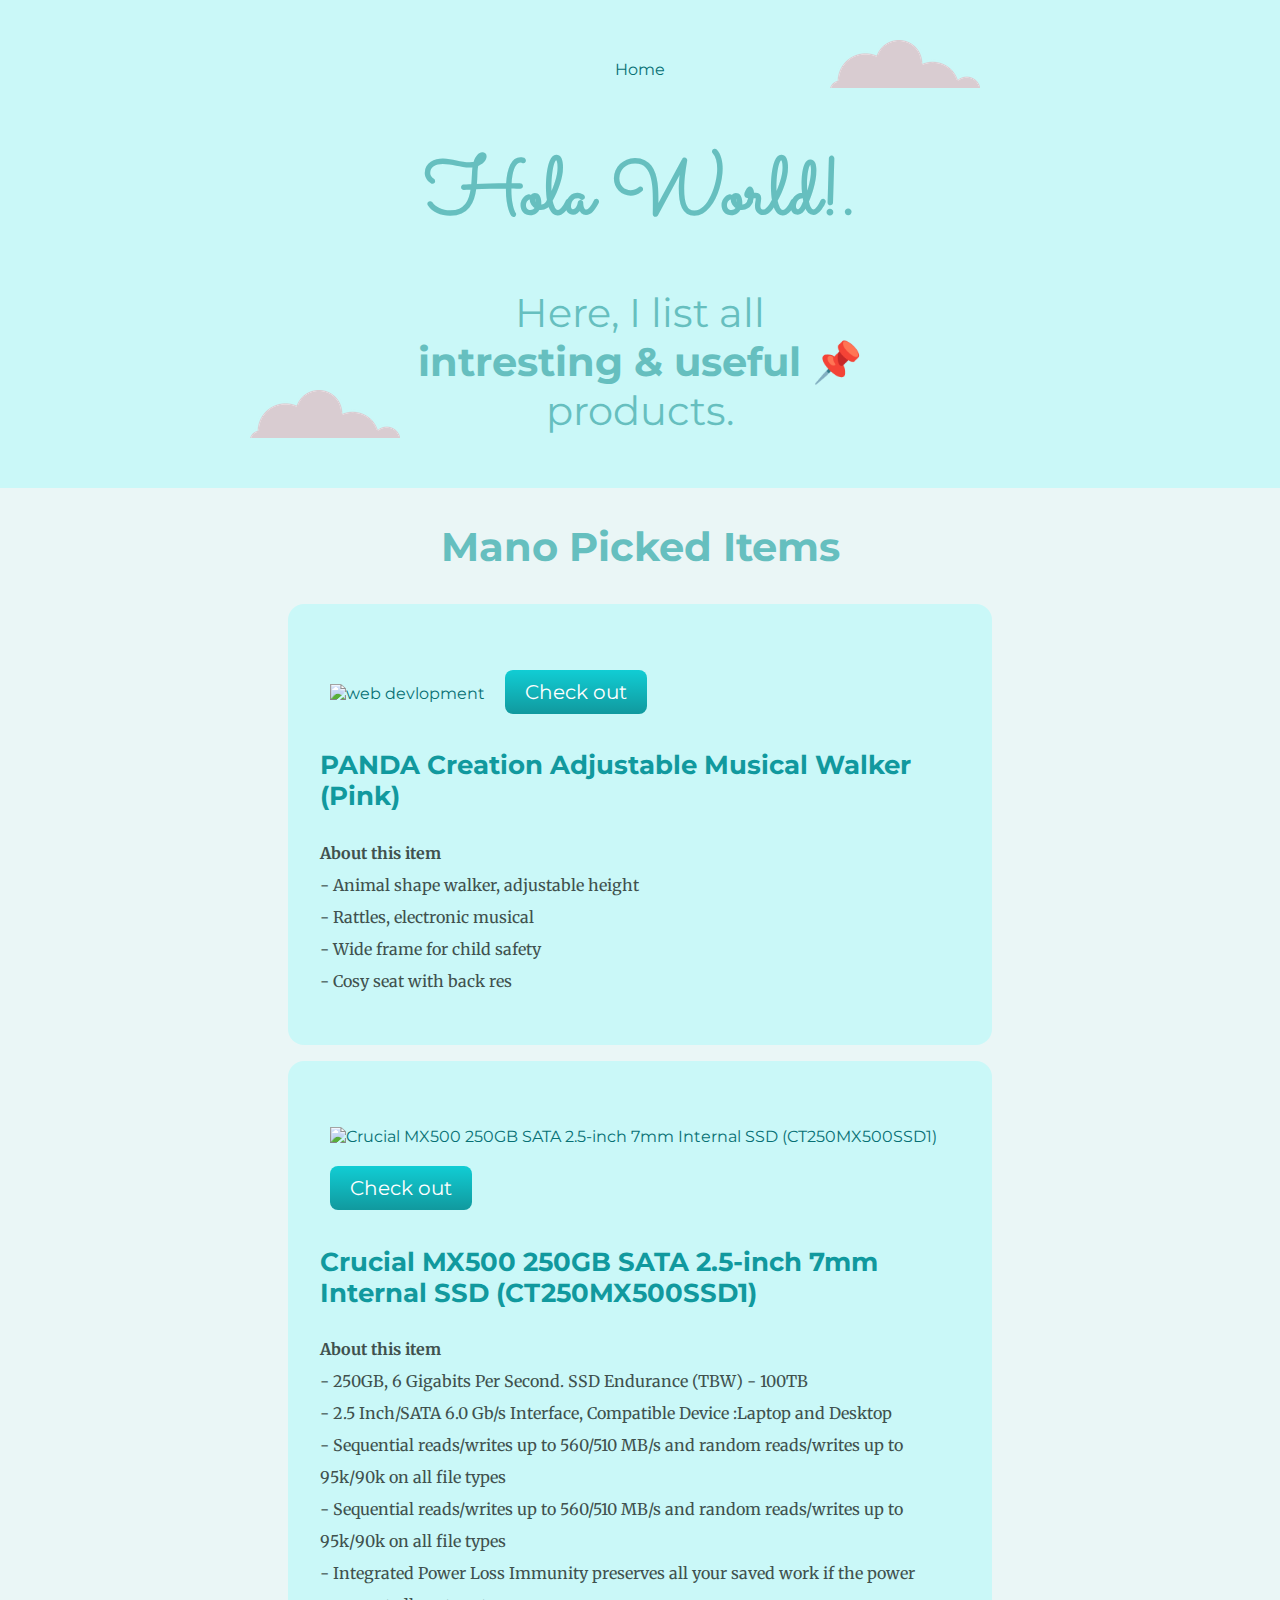
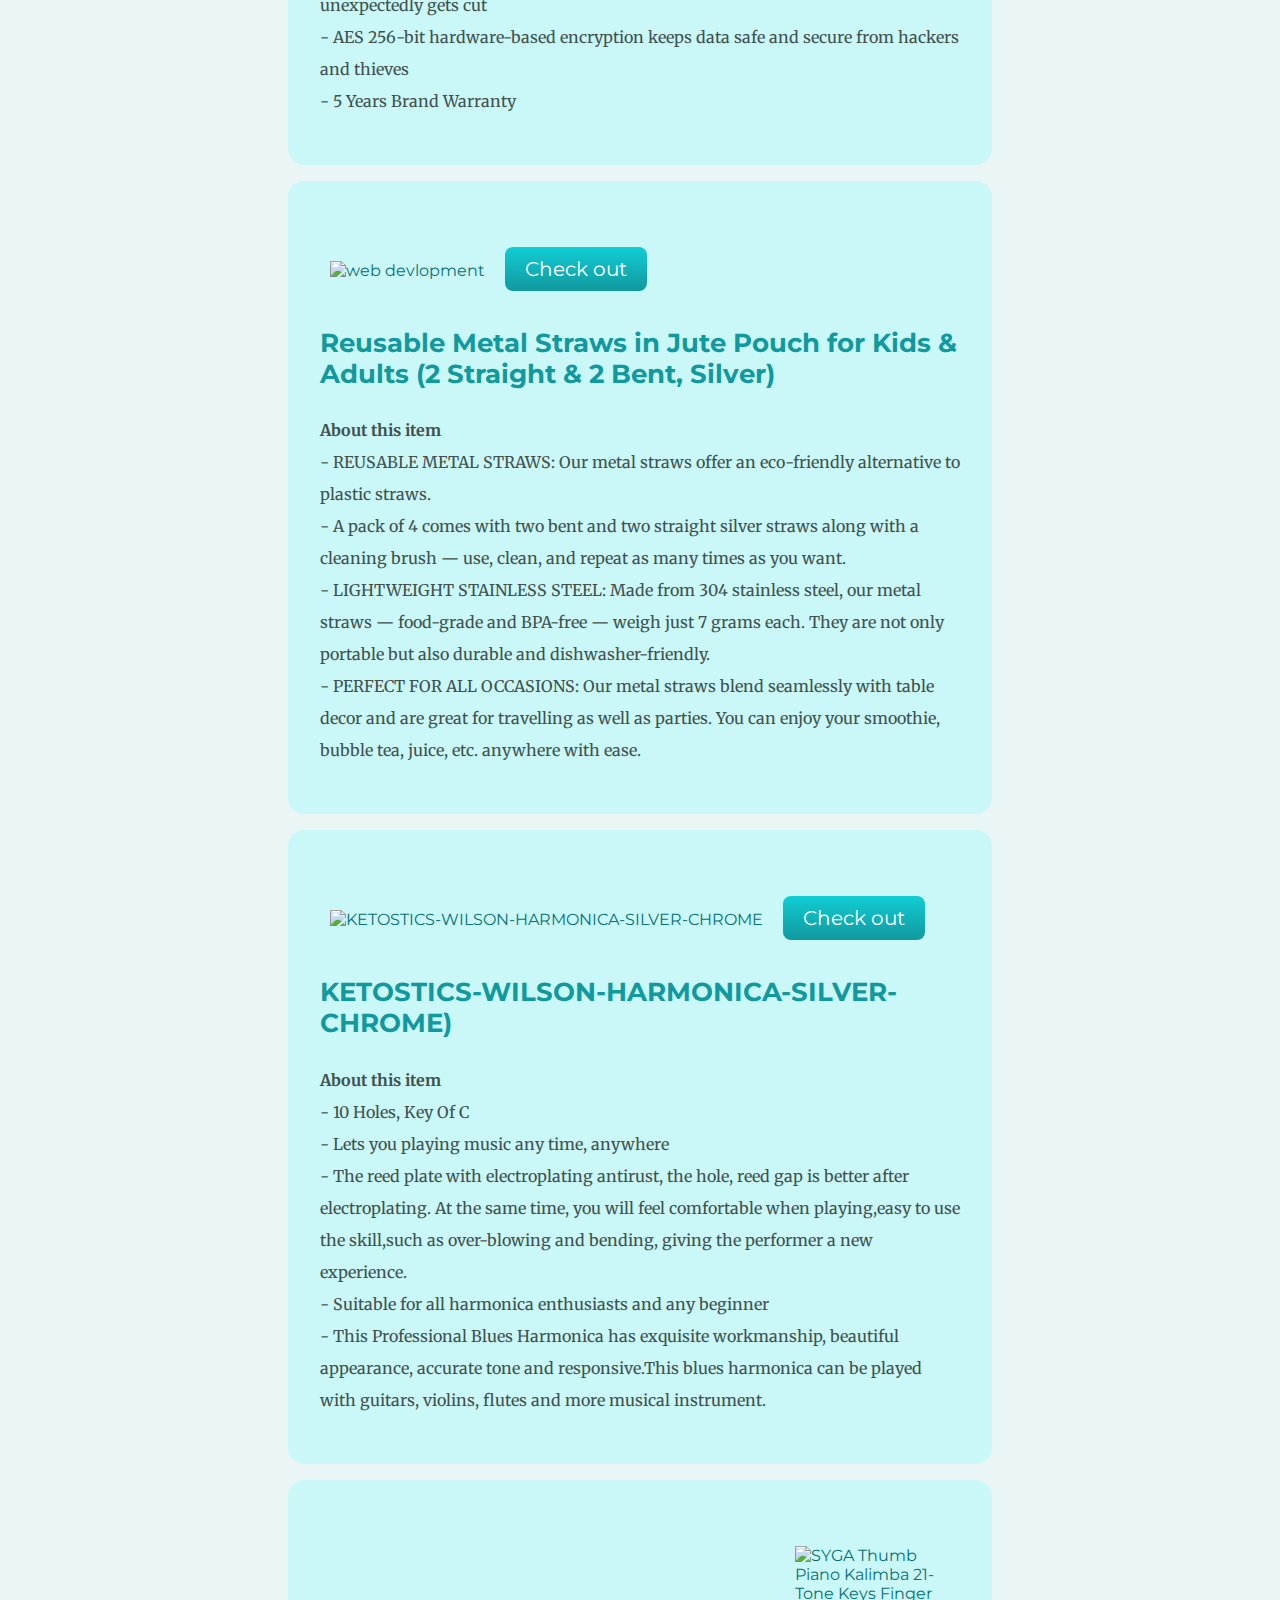
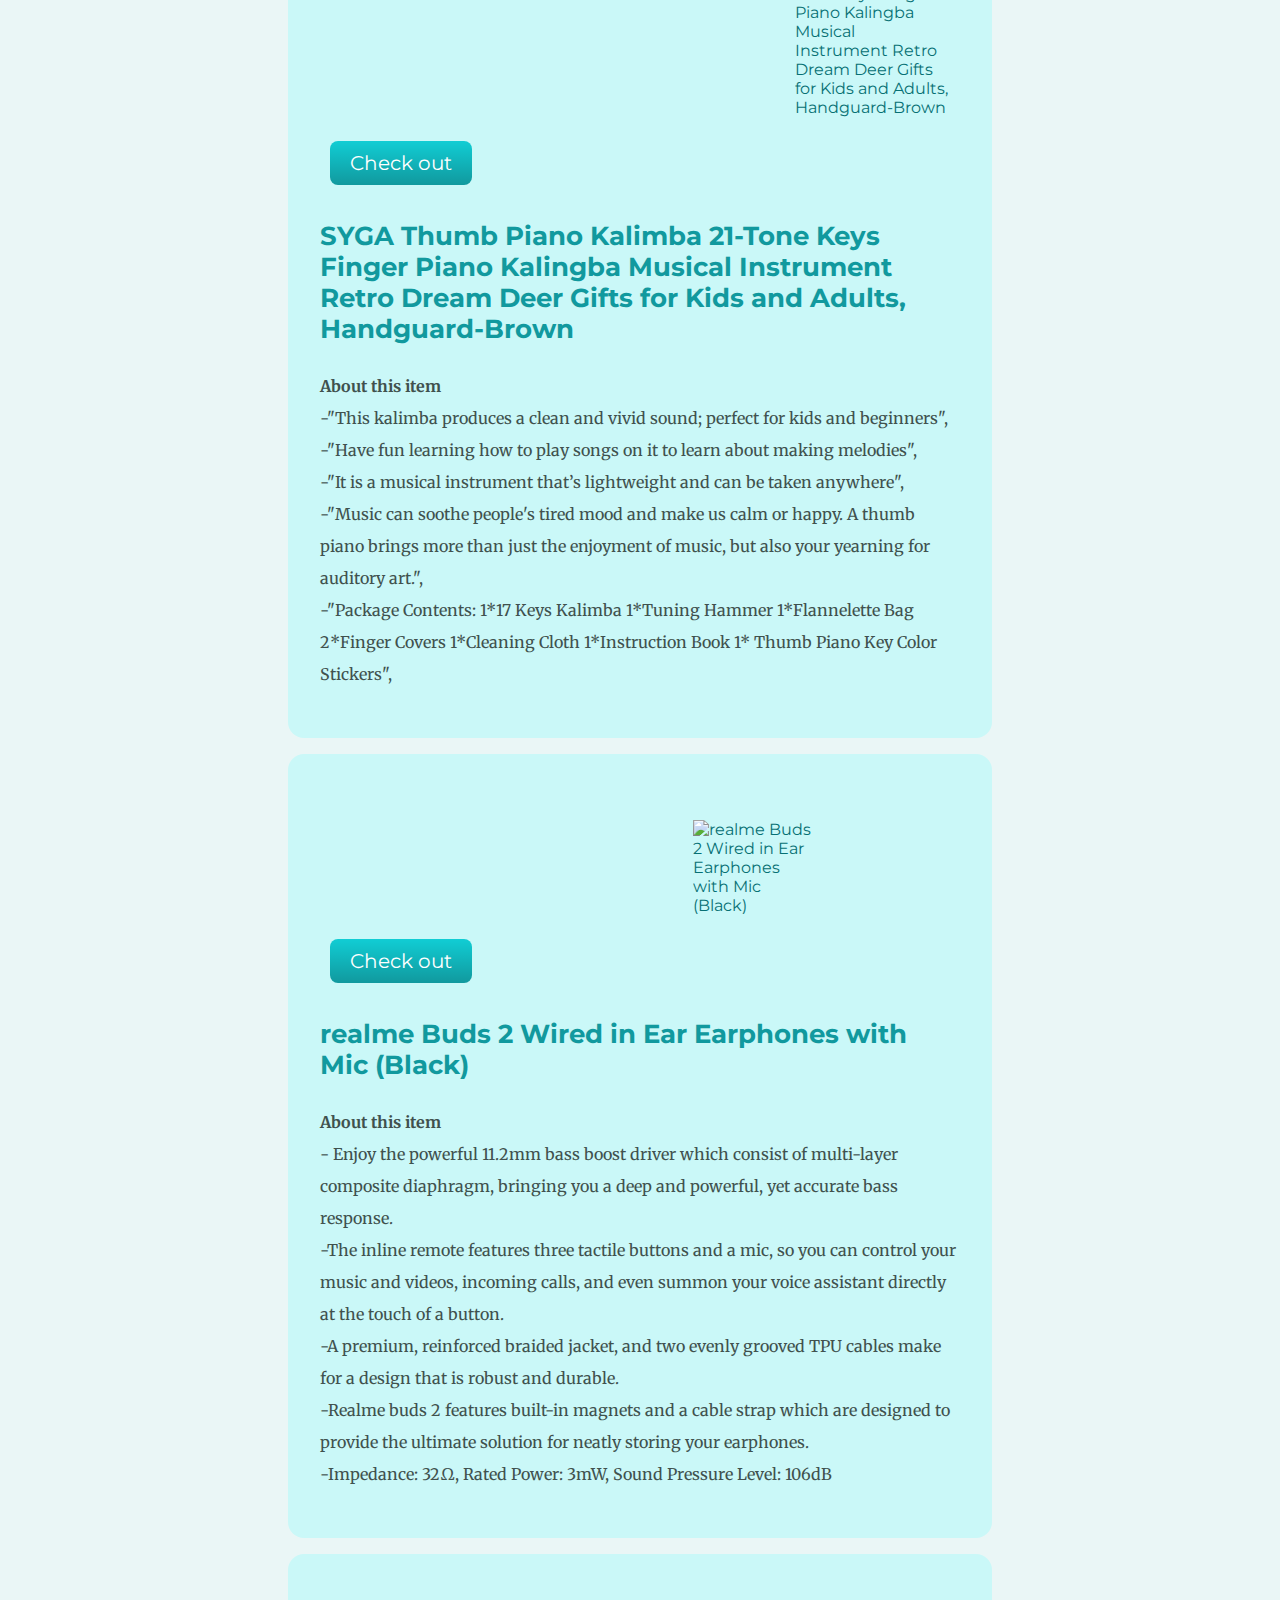
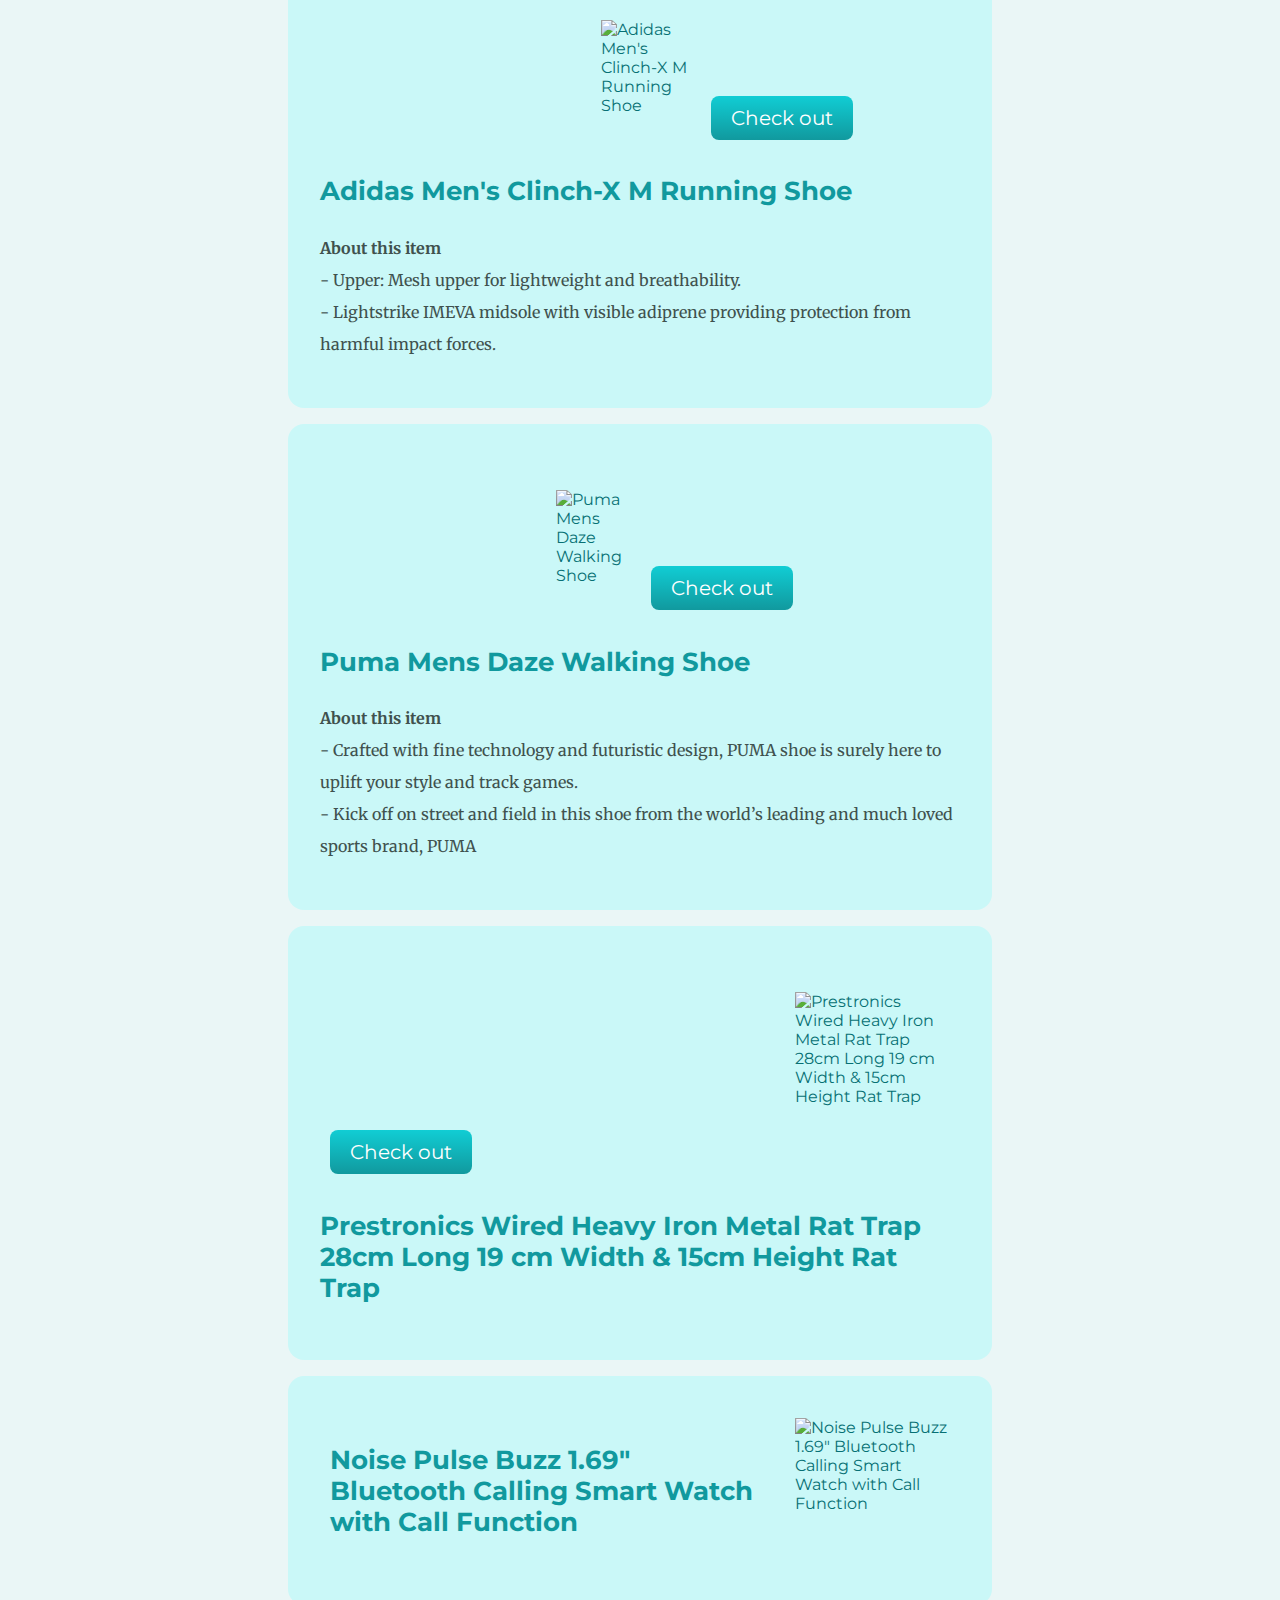
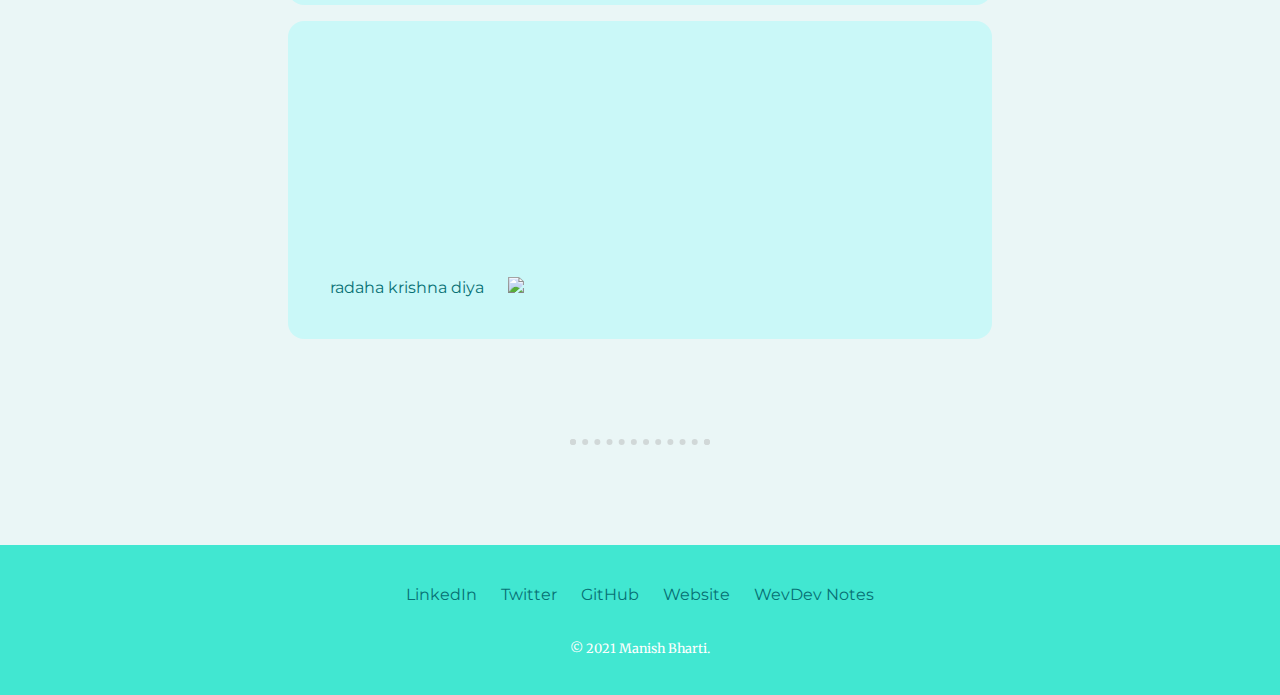
==== commit 1cd45821: "add" ====
--- a/mano-picked.html
+++ b/mano-picked.html
@@ -261,6 +261,12 @@
                 </a>
             </div>
             <div class="skill-row">
+                <a href="https://amzn.to/3WHjtpR">radaha krishna diya</a>
+                <a href="https://www.amazon.in/Collectible-India-Religious-Showpiece-Janmashtami/dp/B07VYL7FSF?keywords=Gift%2BUnder%2B500%2BRupees&qid=1672041765&sr=8-36&th=1&linkCode=li2&tag=mbharti321-21&linkId=b877b8e9c478dada2cad2ce84a1edccb&language=en_IN&ref_=as_li_ss_il"
+                    target="_blank"><img border="0"
+                        src="//ws-in.amazon-adsystem.com/widgets/q?_encoding=UTF8&ASIN=B07VYL7FSF&Format=_SL160_&ID=AsinImage&MarketPlace=IN&ServiceVersion=20070822&WS=1&tag=mbharti321-21&language=en_IN"></a><img
+                    src="https://ir-in.amazon-adsystem.com/e/ir?t=mbharti321-21&language=en_IN&l=li2&o=31&a=B07VYL7FSF"
+                    width="1" height="1" border="0" alt="" style="border:none !important; margin:0px !important;" />
                 <iframe sandbox="allow-popups allow-scripts allow-modals allow-forms allow-same-origin"
                     style="width:120px;height:240px;" marginwidth="0" marginheight="0" scrolling="no" frameborder="0"
                     src="//ws-in.amazon-adsystem.com/widgets/q?ServiceVersion=20070822&OneJS=1&Operation=GetAdHtml&MarketPlace=IN&source=ss&ref=as_ss_li_til&ad_type=product_link&tracking_id=mbharti321-21&language=en_IN&marketplace=amazon&region=IN&placement=B07VYL7FSF&asins=B07VYL7FSF&linkId=7f324ee36515f635d698d97e17614c94&show_border=true&link_opens_in_new_window=true">
